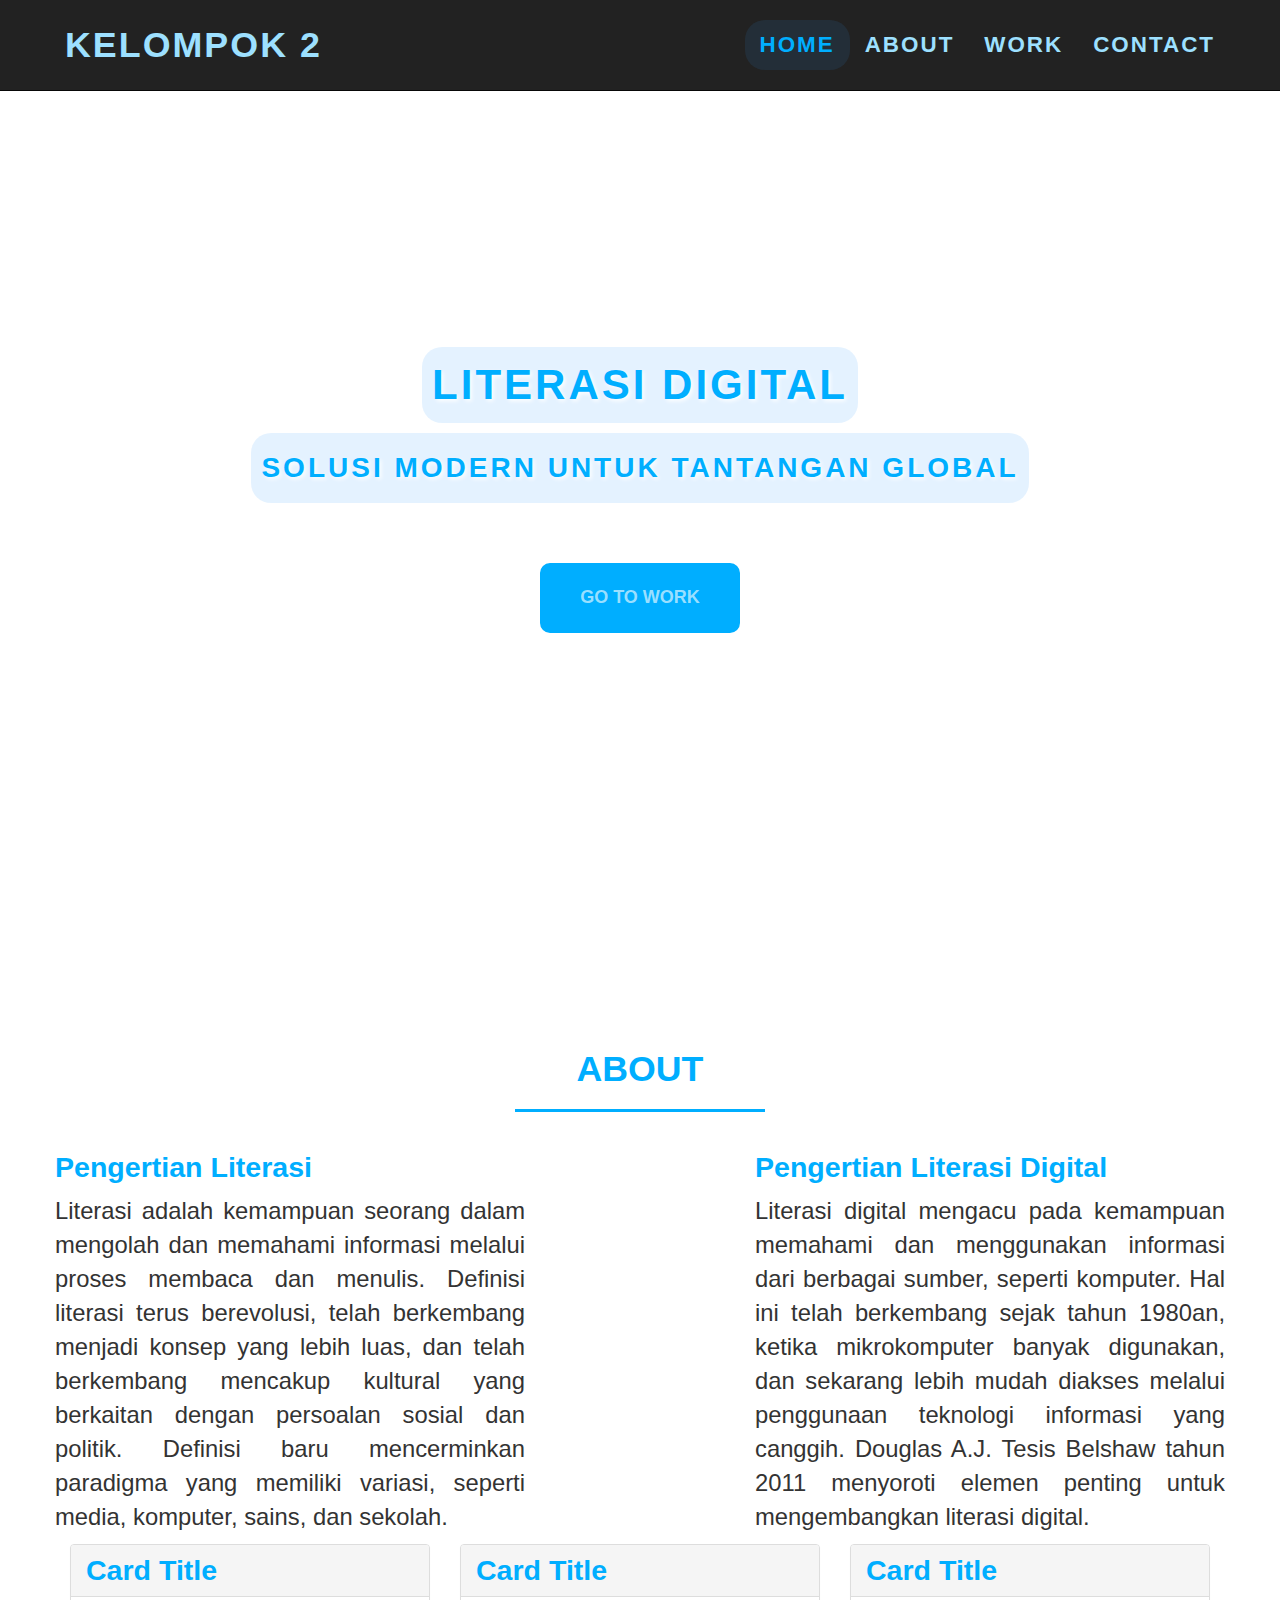
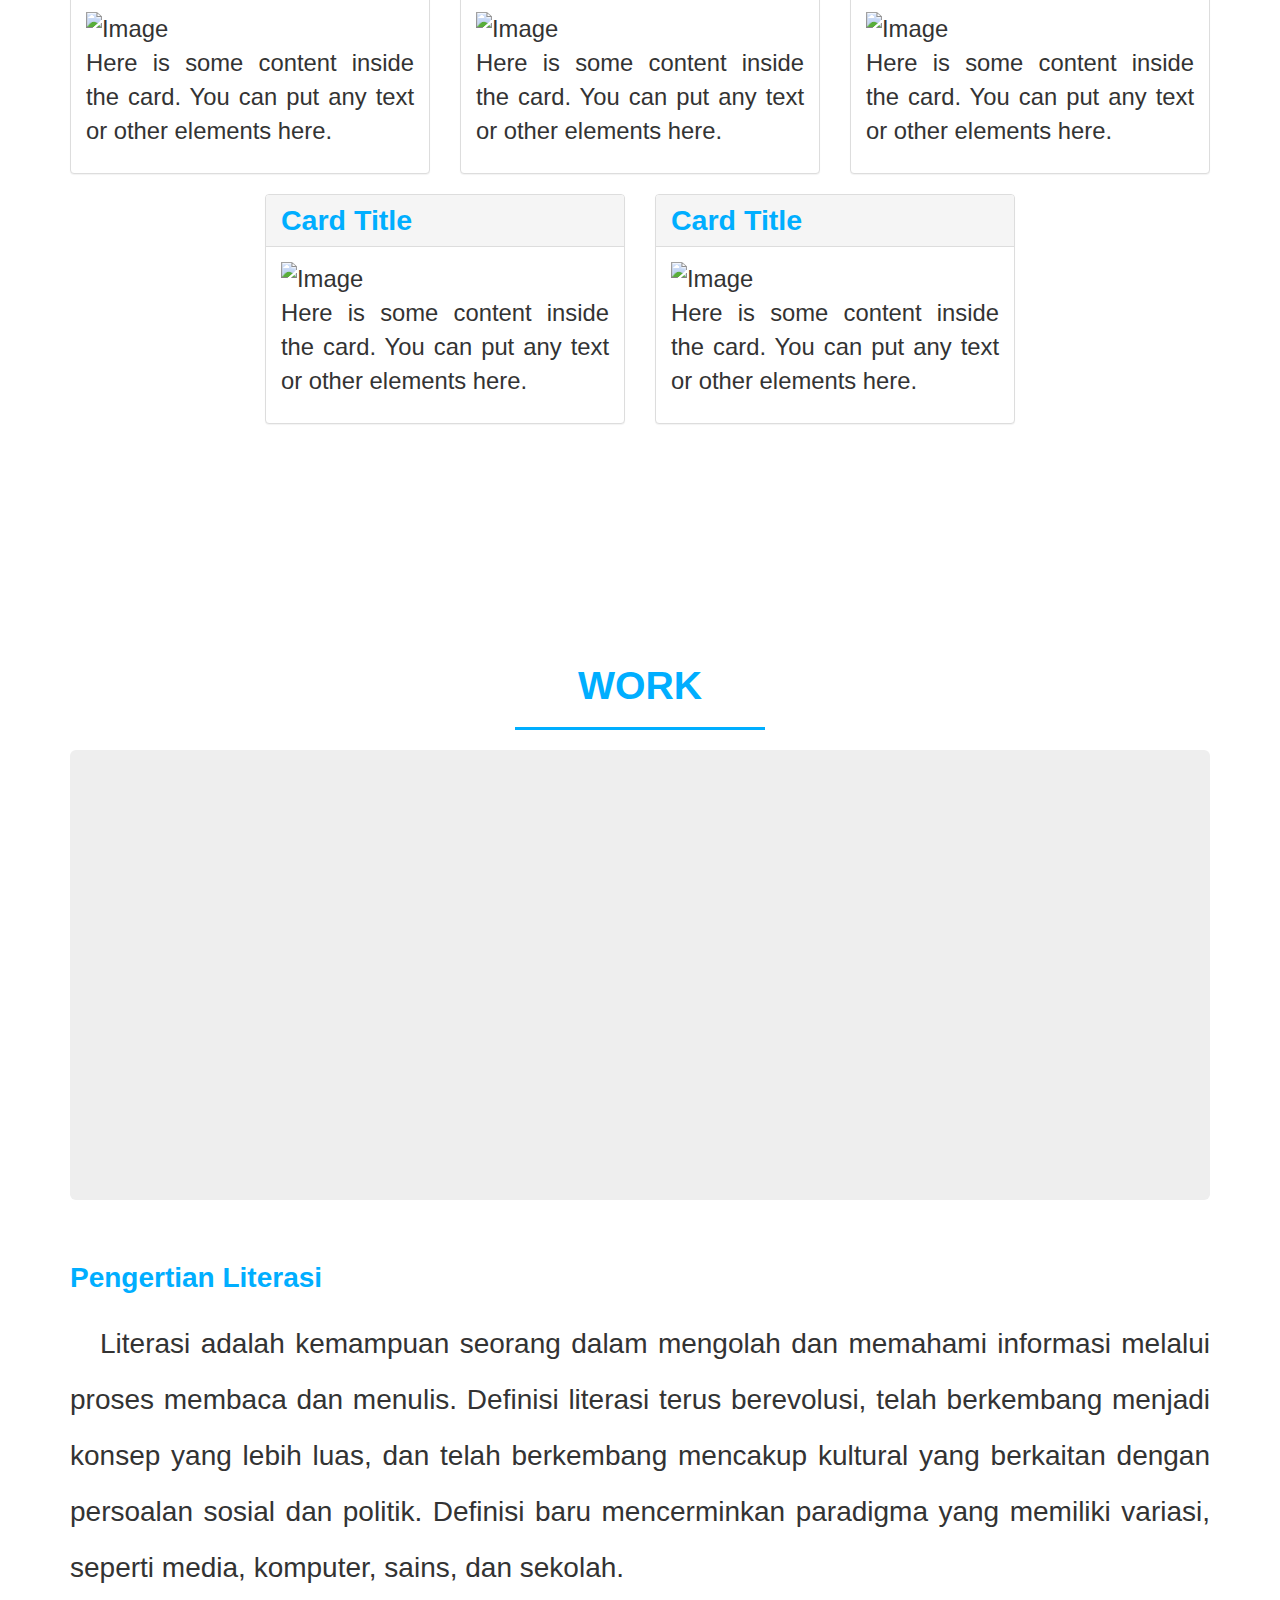
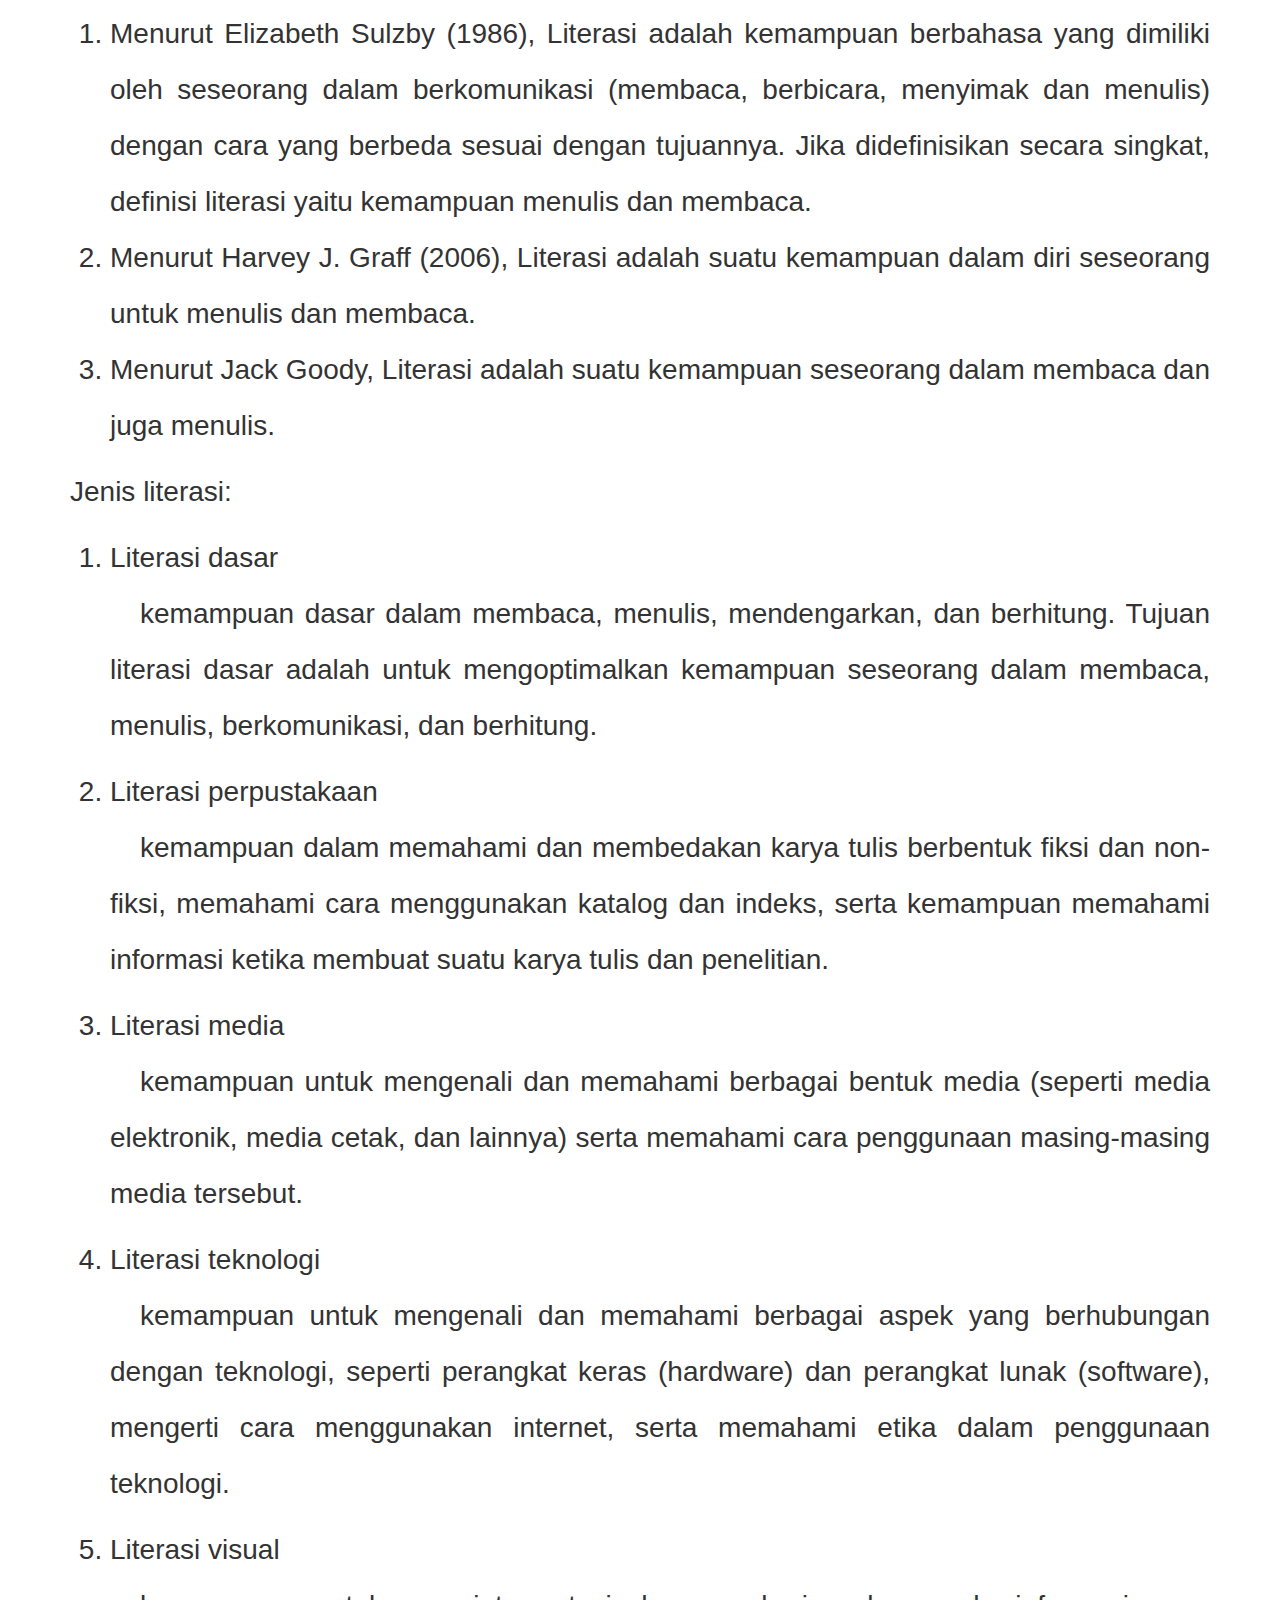
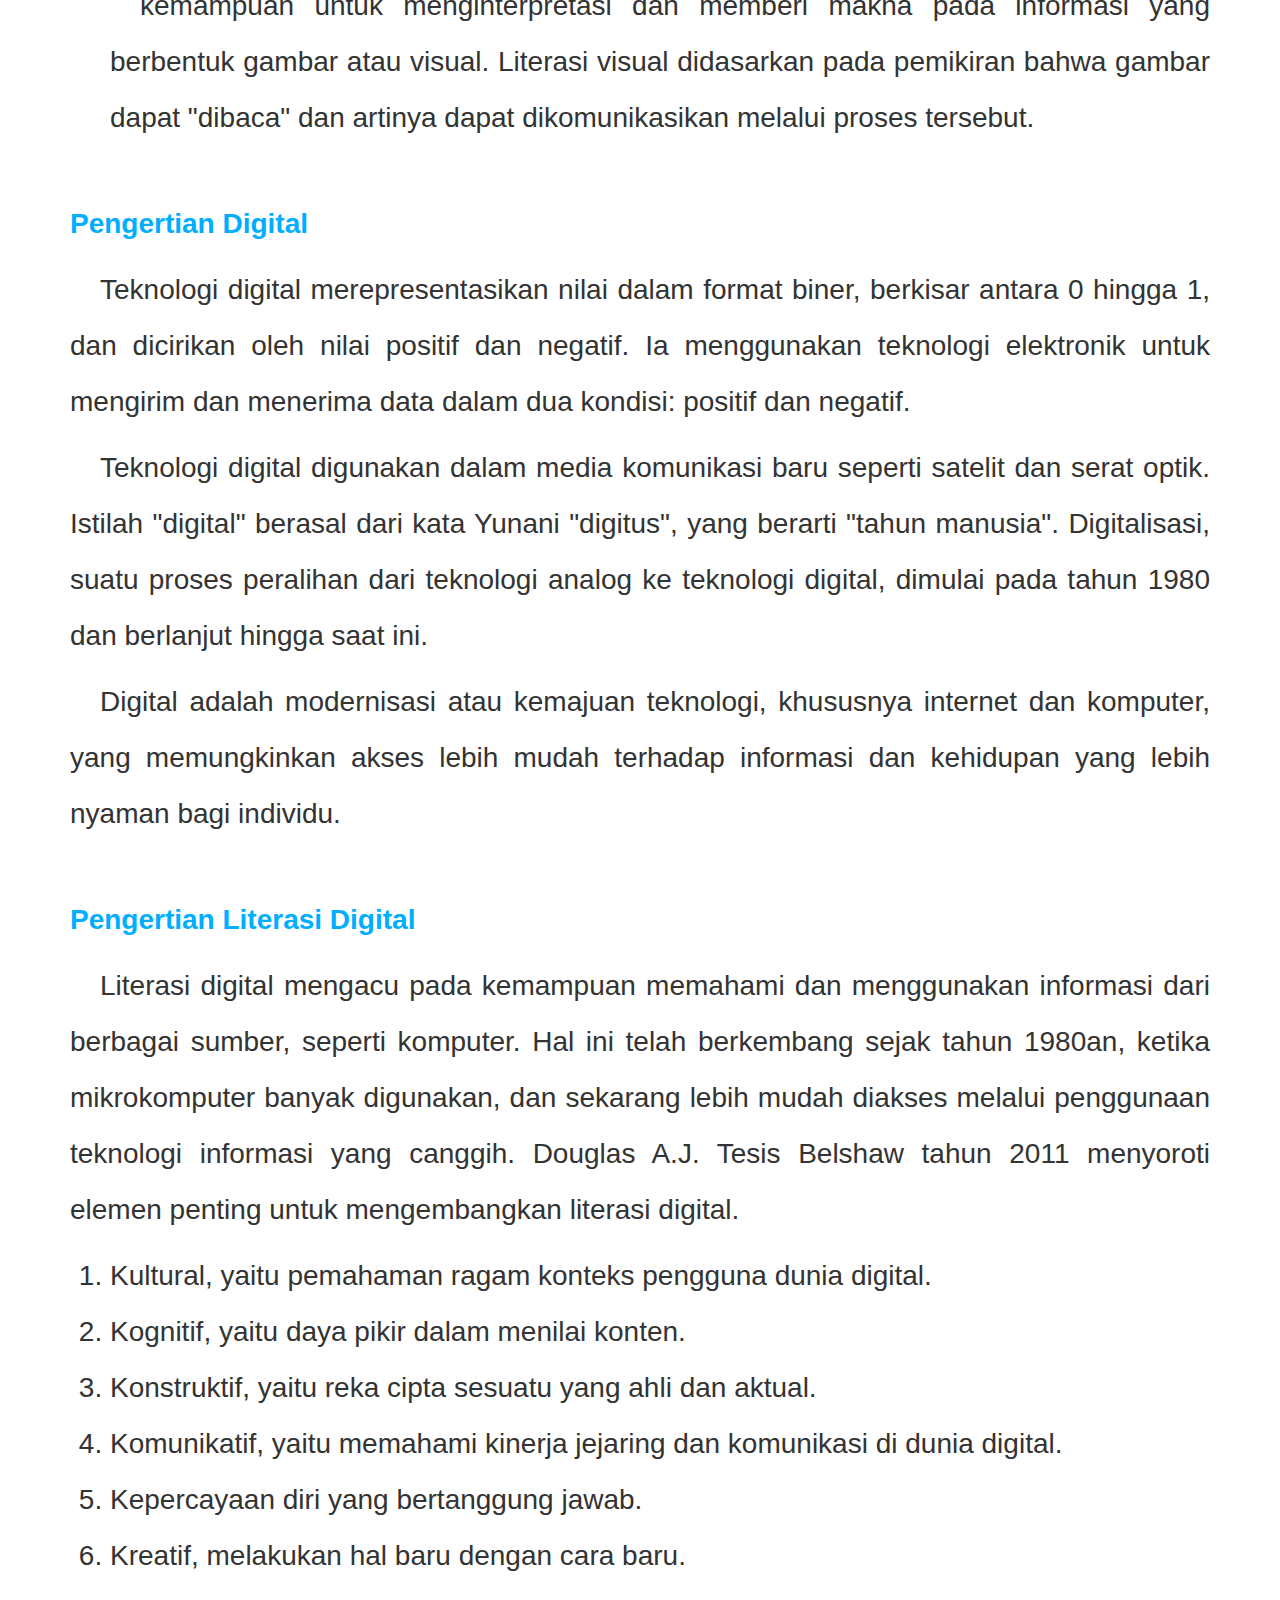
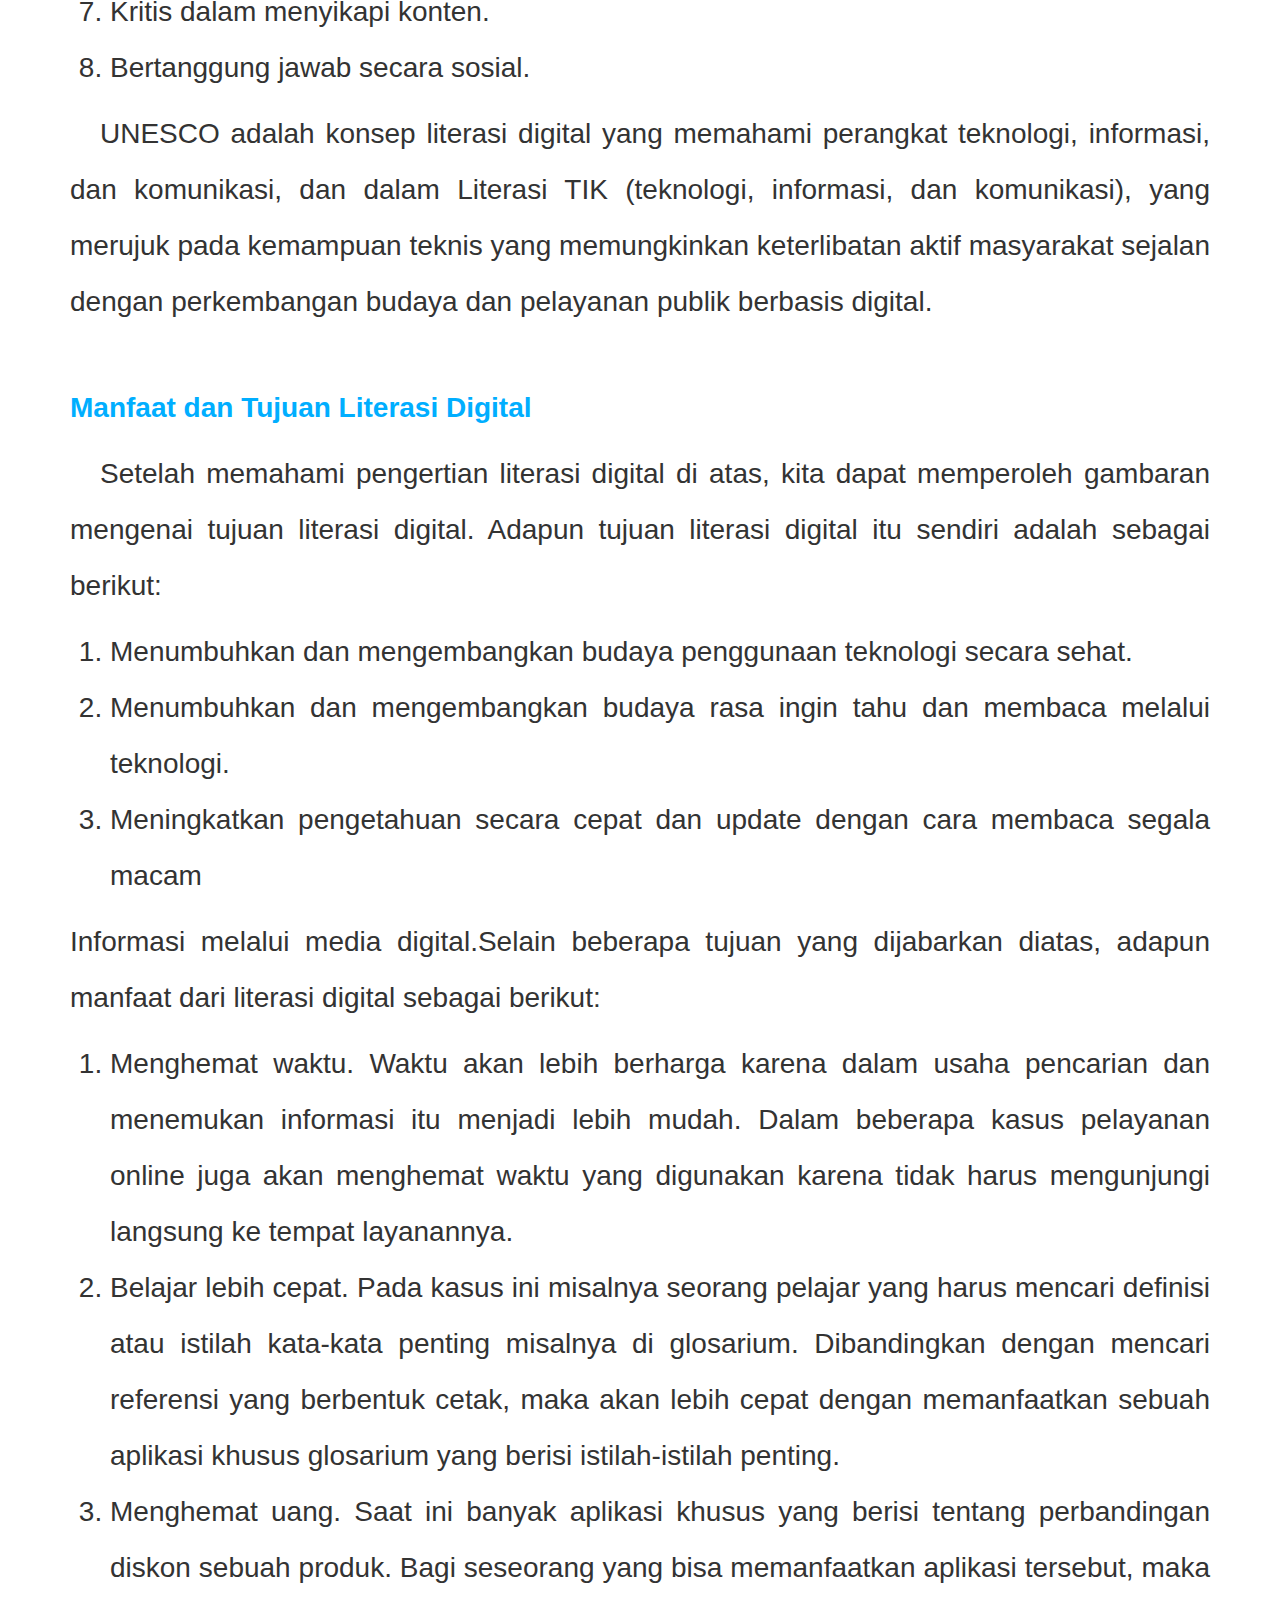
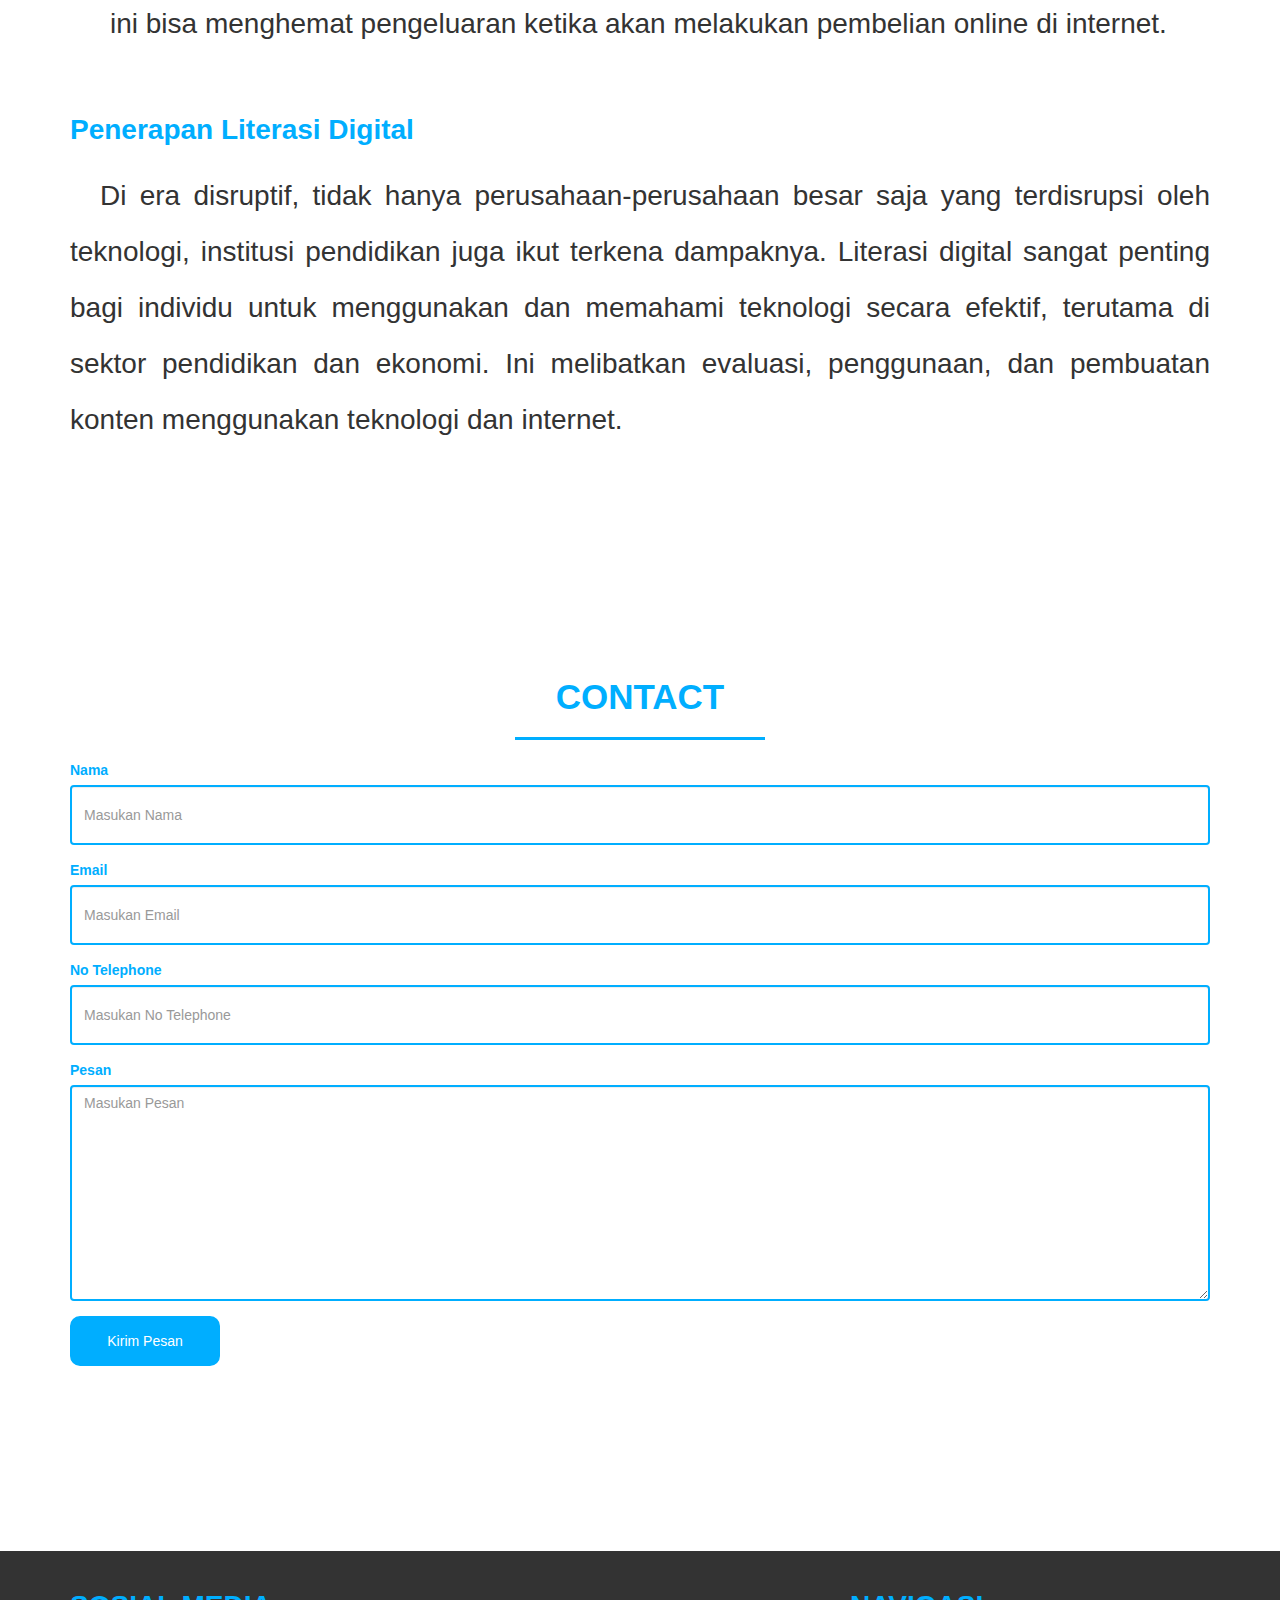
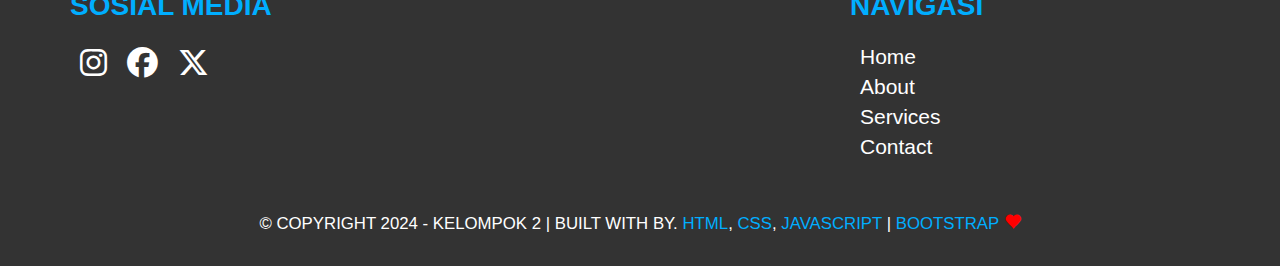
==== index.html @ 0d174b7c "modified:   css/style.css 	modified:   index.html 	modified:   js/script.js 	deleted:    pages/test." ====
<!DOCTYPE html>
<html lang="en" id="home">
  <head>
    <meta charset="utf-8">
    <meta http-equiv="X-UA-Compatible" content="IE=edge">
    <meta name="viewport" content="width=device-width, initial-scale=1">
    <title>Literasi Digital</title>

    <!-- Bootstrap -->
    <link href="css/bootstrap.min.css" rel="stylesheet">
    <link rel="stylesheet" href="https://cdnjs.cloudflare.com/ajax/libs/font-awesome/6.7.1/css/all.min.css">
    <link rel="stylesheet" href="css/style.css">

  </head>
  <body>

    <!-- Header and Navbar -->
    <header class="header">
      <nav class="navbar navbar-inverse navbar-fixed-top">
        <div class="container-fluid">
          <div class="navbar-header">
            <button type="button" class="navbar-toggle collapsed" data-toggle="collapse" data-target="#bs-example-navbar-collapse-1" aria-expanded="false">
              <span class="sr-only">Toggle navigation</span>
              <span class="icon-bar"></span>
              <span class="icon-bar"></span>
              <span class="icon-bar"></span>
            </button>
            <a href="#home" class="navbar-brand page-scroll logo">Kelompok 2</a>
          </div>

        <div class="collapse navbar-collapse" id="bs-example-navbar-collapse-1">
          <ul class="nav navbar-nav navbar-right">
            <li>
              <a href="#home" class="page-scroll active">Home</a>
            </li>
            <li>
              <a href="#about" class="page-scroll">About</a>
            </li>
            <li>
              <a href="#work" class="page-scroll">Work</a>
            </li>
            <li>
              <a href="#contact" class="page-scroll">Contact</a>
            </li>
          </ul>
        </div>


        </div>
      </nav>
    </header>
    <!-- End Header and Navbar -->


    <!-- Jumbotron -->
    <div class="jumbotron-main text-center">
      <h1>literasi digital</h1>
      <p>solusi modern untuk tantangan global</p>
      <button href="#work" class="page-scroll">Go To Work</button>
    </div>
    <!-- End Jumbotron -->


    <!-- About -->
    <section class="about" id="about">
      <div class="container">
        <div class="row">
          <div class="col-sm-12">
            <h2 class="text-center">About</h2>
            <hr>
          </div>

          <div class="row about-content ">
            <div class="col-sm-5 col-sm-offset-1 p-left">
              <h3>Pengertian Literasi Digital</h3>
              <p>
                  Literasi digital mengacu pada kemampuan memahami dan menggunakan informasi dari berbagai sumber, seperti komputer. Hal ini telah berkembang sejak tahun 1980an, ketika mikrokomputer banyak digunakan, dan sekarang lebih mudah diakses melalui penggunaan teknologi informasi yang canggih. Douglas A.J. Tesis Belshaw tahun 2011 menyoroti elemen penting untuk mengembangkan literasi digital.
              </p>
            </div>

            <div class="col-sm-5 p-right">
                <h3>Pengertian Literasi</h2>
                <p>
                    Literasi adalah kemampuan seorang dalam mengolah dan memahami informasi melalui proses membaca dan menulis. Definisi literasi terus berevolusi, telah berkembang menjadi konsep yang lebih luas, dan telah berkembang mencakup kultural yang berkaitan dengan persoalan sosial dan politik. Definisi baru mencerminkan paradigma yang memiliki variasi, seperti media, komputer, sains, dan sekolah.
                </p>
            </div>
            
          </div>
          <div class="col-12">
            <div class="container">
              <div class="row" style="display: flex; justify-content: center; flex-wrap: wrap;">
                <div class="col-md-4">
                  <div class="panel panel-default">
                    <div class="panel-heading">
                      <h3 class="panel-title">Card Title</h3>
                    </div>
                    <div class="panel-body">
                      <img src="https://via.placeholder.com/350x200" alt="Image" class="img-responsive">
                      <p>Here is some content inside the card. You can put any text or other elements here.</p>
                    </div>
                  </div>
                </div>
                <div class="col-md-4">
                  <div class="panel panel-default">
                    <div class="panel-heading">
                      <h3 class="panel-title">Card Title</h3>
                    </div>
                    <div class="panel-body">
                      <img src="https://via.placeholder.com/350x200" alt="Image" class="img-responsive">
                      <p>Here is some content inside the card. You can put any text or other elements here.</p>
                    </div>
                  </div>
                </div>
                <div class="col-md-4">
                  <div class="panel panel-default">
                    <div class="panel-heading">
                      <h3 class="panel-title">Card Title</h3>
                    </div>
                    <div class="panel-body">
                      <img src="https://via.placeholder.com/350x200" alt="Image" class="img-responsive">
                      <p>Here is some content inside the card. You can put any text or other elements here.</p>
                    </div>
                  </div>
                </div>
                <div class="col-md-4">
                  <div class="panel panel-default">
                    <div class="panel-heading">
                      <h3 class="panel-title">Card Title</h3>
                    </div>
                    <div class="panel-body">
                      <img src="https://via.placeholder.com/350x200" alt="Image" class="img-responsive">
                      <p>Here is some content inside the card. You can put any text or other elements here.</p>
                    </div>
                  </div>
                </div>
                <div class="col-md-4">
                  <div class="panel panel-default">
                    <div class="panel-heading">
                      <h3 class="panel-title">Card Title</h3>
                    </div>
                    <div class="panel-body">
                      <img src="https://via.placeholder.com/350x200" alt="Image" class="img-responsive">
                      <p>Here is some content inside the card. You can put any text or other elements here.</p>
                    </div>
                  </div>
                </div>
                <!-- You can add more cards here -->
              </div>
            </div>
          </div>
        </div>
      </div>
    </section>
    <!-- End About -->

    <!-- Work -->
    <section class="work" id="work">
      <div class="container">
          <div class="row">
              <div class="col-sm-12">
                <h2 class="text-center">Work</h2>
                <hr>
              </div>
          </div>
          <div class="content">
              <div class="jumbotron jumbotron-work"></div>

              <h1>Pengertian Literasi</h1>
              <p>
                  Literasi adalah kemampuan seorang dalam mengolah dan memahami informasi melalui proses membaca dan menulis. Definisi literasi terus berevolusi, telah berkembang menjadi konsep yang lebih luas, dan telah berkembang mencakup kultural yang berkaitan dengan persoalan sosial dan politik. Definisi baru mencerminkan paradigma yang memiliki variasi, seperti media, komputer, sains, dan sekolah.
              </p>
              <ol>
                  <li>
                      Menurut Elizabeth Sulzby (1986), Literasi adalah kemampuan berbahasa yang dimiliki oleh seseorang dalam berkomunikasi (membaca, berbicara, menyimak dan menulis) dengan cara yang berbeda sesuai dengan tujuannya. Jika didefinisikan secara singkat, definisi literasi yaitu kemampuan menulis dan membaca.
                  </li>
                  <li>
                      Menurut Harvey J. Graff (2006), Literasi adalah suatu kemampuan dalam diri seseorang untuk menulis dan membaca.
                  </li>
                  <li>
                      Menurut Jack Goody, Literasi adalah suatu kemampuan seseorang dalam membaca dan juga menulis.
                  </li>
              </ol>

              <h4>Jenis literasi:</h4>
              <ol>
                  <li>Literasi dasar</li>
                  <p>kemampuan dasar dalam membaca, menulis, mendengarkan, dan berhitung. Tujuan literasi dasar adalah untuk mengoptimalkan kemampuan seseorang dalam membaca, menulis, berkomunikasi, dan berhitung.
                  </p>
                  <li>Literasi perpustakaan</li>
                  <p> 
                      kemampuan dalam memahami dan membedakan karya tulis berbentuk fiksi dan non-fiksi, memahami cara menggunakan katalog dan indeks, serta kemampuan memahami informasi ketika membuat suatu karya tulis dan penelitian.
                  </p>
                  <li>Literasi media</li>
                  <p>
                      kemampuan untuk mengenali dan memahami berbagai bentuk media (seperti media elektronik, media cetak, dan lainnya) serta memahami cara penggunaan masing-masing media tersebut.</p>
                  <li>Literasi teknologi</li>
                  <p>
                      kemampuan untuk mengenali dan memahami berbagai aspek yang berhubungan dengan teknologi, seperti perangkat keras (hardware) dan perangkat lunak (software), mengerti cara menggunakan internet, serta memahami etika dalam penggunaan teknologi.
                  </p>
                  <li>Literasi visual</li>
                  <p>
                      kemampuan untuk menginterpretasi dan memberi makna pada informasi yang berbentuk gambar atau visual. Literasi visual didasarkan pada pemikiran bahwa gambar dapat &quot;dibaca&quot; dan artinya dapat dikomunikasikan melalui proses tersebut.
                  </p>
              </ol>

              <h1>Pengertian Digital</h1>
              <p>
                  Teknologi digital merepresentasikan nilai dalam format biner, berkisar antara 0 hingga 1, dan dicirikan oleh nilai positif dan negatif. Ia menggunakan teknologi elektronik untuk mengirim dan menerima data dalam dua kondisi: positif dan negatif.
              </p>
              <p>
                  Teknologi digital digunakan dalam media komunikasi baru seperti satelit dan serat optik. Istilah &quot;digital&quot; berasal dari kata Yunani &quot;digitus&quot;, yang berarti &quot;tahun manusia&quot;. Digitalisasi, suatu proses peralihan dari teknologi analog ke teknologi digital, dimulai pada tahun 1980 dan berlanjut hingga saat ini.
              </p>
              <p>
                  Digital adalah modernisasi atau kemajuan teknologi, khususnya internet dan komputer, yang memungkinkan akses lebih mudah terhadap informasi dan kehidupan yang lebih nyaman bagi individu.
              </p>

              <h1>Pengertian Literasi Digital</h1>
              <p>
                  Literasi digital mengacu pada kemampuan memahami dan menggunakan informasi dari berbagai sumber, seperti komputer. Hal ini telah berkembang sejak tahun 1980an, ketika mikrokomputer banyak digunakan, dan sekarang lebih mudah diakses melalui penggunaan teknologi informasi yang canggih. Douglas A.J. Tesis Belshaw tahun 2011 menyoroti elemen penting untuk mengembangkan literasi digital.
              </p>
              <ol>
                  <li>Kultural, yaitu pemahaman ragam konteks pengguna dunia digital.</li>
                  <li>Kognitif, yaitu daya pikir dalam menilai konten.</li>
                  <li>Konstruktif, yaitu reka cipta sesuatu yang ahli dan aktual.</li>
                  <li>Komunikatif, yaitu memahami kinerja jejaring dan komunikasi di dunia digital.</li>
                  <li>Kepercayaan diri yang bertanggung jawab.</li>
                  <li>Kreatif, melakukan hal baru dengan cara baru.</li>
                  <li>Kritis dalam menyikapi konten.</li>
                  <li>Bertanggung jawab secara sosial.</li>
              </ol>
              <p>
                  UNESCO adalah konsep literasi digital yang memahami perangkat teknologi, informasi, dan komunikasi, dan dalam Literasi TIK (teknologi, informasi, dan komunikasi), yang merujuk pada kemampuan teknis yang memungkinkan keterlibatan aktif masyarakat sejalan dengan perkembangan budaya dan pelayanan publik berbasis digital.
              </p>

              <h1>Manfaat dan Tujuan Literasi Digital</h1>
              <p>
                  Setelah memahami pengertian literasi digital di atas, kita dapat memperoleh gambaran mengenai tujuan literasi digital. Adapun tujuan literasi digital itu sendiri adalah sebagai berikut:
              </p>
              <ol>
                  <li>Menumbuhkan dan mengembangkan budaya penggunaan teknologi secara sehat.</li>
                  <li>Menumbuhkan dan mengembangkan budaya rasa ingin tahu dan membaca melalui teknologi.</li>
                  <li>Meningkatkan pengetahuan secara cepat dan update dengan cara membaca segala macam</li>
              </ol>
              <h4>Informasi melalui media digital.Selain beberapa tujuan yang dijabarkan diatas, adapun manfaat dari literasi digital sebagai berikut:</h4>
                  <ol>
                      <li>Menghemat waktu. Waktu akan lebih berharga karena dalam usaha pencarian dan menemukan informasi itu menjadi lebih mudah. Dalam beberapa kasus pelayanan online juga akan menghemat waktu yang digunakan karena tidak harus mengunjungi langsung ke tempat layanannya.</li>  
                      <li>Belajar lebih cepat. Pada kasus ini misalnya seorang pelajar yang harus mencari definisi atau istilah kata-kata penting misalnya di glosarium. Dibandingkan dengan mencari referensi yang berbentuk cetak, maka akan lebih cepat dengan memanfaatkan sebuah  aplikasi khusus glosarium yang berisi istilah-istilah penting.</li>
                      <li> 
                          Menghemat uang. Saat ini banyak aplikasi khusus yang berisi tentang perbandingan diskon sebuah produk. Bagi seseorang yang bisa memanfaatkan aplikasi tersebut, maka ini bisa menghemat pengeluaran ketika akan melakukan pembelian online di internet.
                      </li>
                  </ol>

              <h1>Penerapan Literasi Digital</h1>
              <p>
                  Di era disruptif, tidak hanya perusahaan-perusahaan besar saja yang terdisrupsi oleh teknologi, institusi pendidikan juga ikut terkena dampaknya. Literasi digital sangat penting bagi individu untuk menggunakan dan memahami teknologi secara efektif, terutama di sektor pendidikan dan ekonomi. Ini melibatkan evaluasi, penggunaan, dan pembuatan konten menggunakan teknologi dan internet.
              </p>
          </div>
      </div>
  </section>

    <!-- Contact -->
    <section class="contact" id="contact">
      <div class="container">
        <div class="row">
          <div class="col-sm-12 text-center">
            <h2>Contact</h2>
            <hr>
          </div>
        </div>

        <div class="row">
          <div class="col-sm-12 ">
            <form>
              <div class="form-group">
                <label for="nama">Nama</label>
                <input type="text" id="nama" class="form-control" placeholder="Masukan Nama">
              </div>
              <div class="form-group">
                <label for="email">Email</label>
                <input type="email" id="email" class="form-control" placeholder="Masukan Email">
              </div>
              <div class="form-group">
                <label for="telp">No Telephone</label>
                <input type="tel" id="telp" class="form-control" placeholder="Masukan No Telephone">
              </div>
              <div class="form-group">
                <label for="pesan">Pesan</label>
                <textarea class="form-control" rows="10" placeholder="Masukan Pesan"></textarea>
              </div>
              <button type="submit" class="button">Kirim Pesan</button>

            </form>
          </div>
        </div>

      </div>
    </section>
    <!-- End Contact -->


    <!-- Footer -->
    <footer>
      <div class="container">
        <div class="row wrapper">
          <!-- Kolom Sosial Media di Kiri -->
            <div class="col-xs-12 col-sm-8 social-media">
              <h4>Sosial Media</h4>
              <ul class="list-unstyled social-media-wrap">
                <li><a href="https://www.instagram.com" target="_blank" class="social-icon"><i class="fa-brands fa-instagram"></i></a></li>
                <li><a href="https://www.facebook.com" target="_blank" class="social-icon"><i class="fa-brands fa-facebook"></i></a></li>
                <li><a href="https://twitter.com" target="_blank" class="social-icon"><i class="fa-brands fa-x-twitter"></i></a></li>
              </ul>
            </div>
      
            <!-- Kolom Navigasi di Kanan -->
            <div class="col-xs-12 col-sm-4 navigasi-footer">
              <h4>Navigasi</h4>
              <ul class="list-unstyled">
                <li><a href="#home">Home</a></li>
                <li><a href="#about">About</a></li>
                <li><a href="#services">Services</a></li>
                <li><a href="#contact">Contact</a></li>
              </ul>
            </div>
          </div>
    
        <div class="row">
          <div class="col-xs-12 text-center">
            <p>© copyright 2024 - Kelompok 2 | Built with By. <a href="https://www.w3schools.com/html/">Html</a>, <a href="https://www.w3schools.com/css/">Css</a>, <a href="https://www.w3schools.com/js/">JavaScript</a> | <a href="https://getbootstrap.com/">Bootstrap</a> <i class="glyphicon glyphicon-heart"></i></p>
          </div>
        </div>
      </div>
    </footer>
    <!-- End Footer -->

    <!-- jQuery (necessary for Bootstrap's JavaScript plugins) -->
    <script src="js/jquery-3.5.1.min.js"></script>
    <script src="js/jquery.easing.1.3.js"></script>
    <!-- Include all compiled plugins (below), or include individual files as needed -->
    <script src="js/bootstrap.min.js"></script>
    <script src="js/script.js"></script>
  </body>
</html>
---- css/style.css ----
html {
    position: relative;
}
body {
    margin-bottom: 100px;
    margin-top: 30px;
    overflow-x: hidden;
}

/* Header And Navbar */
.navbar {
    padding: 20px 50px;
    font-size: 1.6em;
}

.header .navbar .logo {
    font-size: 1.6em;
    color: rgb(157, 224, 255) ;
    text-transform: uppercase;
    letter-spacing: 2px;
    font-weight: 700;
}

.header .navbar-inverse .navbar-nav > li > a {
    color: rgb(157, 224, 255) ;
    text-transform: uppercase;
    font-weight: 700;
    letter-spacing: 2px;
}

.navbar .logo:hover,
.navbar-inverse .navbar-nav > li > a.active,
.navbar .logo:hover.active {
    color: rgb(0, 174, 255); 
    background: rgba(52, 160, 255, 0.1);
    border-radius: 20px;
}

.nav li a:hover {
    background: rgba(52, 160, 255, 0.1) !important;
    color: rgb(0, 174, 255); 
    border-radius: 20px;
}

/* End Header and Navbar */


/* Jumbotron */
.jumbotron-main {
    height: 100vh;
    background-image: url(../img/digitaltech.jpg);
    background-attachment: fixed;
    background-size: cover;
    display: flex;
    justify-content: center;
    align-items: center;
    text-align: center;
    flex-direction: column;
    overflow: hidden;
}

.jumbotron-main h1,
.jumbotron-main p {
    color: rgb(0, 174, 255); 
    background-color: rgba(213, 235, 255, 0.63);
    border-radius: 20px;
    letter-spacing: 3px;
    padding: 15px 10px;
    text-shadow: 2px 2px 4px white;

}

.jumbotron-main h1 {
    font-size: 5em;
    text-transform: uppercase;
    font-weight: 700;
}

.jumbotron-main p {
    font-size: 3em;
    color: rgb(0, 174, 255); 
    text-transform: uppercase;
}

.jumbotron-main button {
    margin-top: 50px;
    height: 70px;
    width: 200px;
    border: 4px solid rgba(117, 223, 255, 0.575);
    background: rgba(50, 159, 255, 0.767);
    text-transform: uppercase;
    font-weight: bolder;
    color: rgba(177, 230, 255, 0.884); 
    border-radius: 10px;
    font-size: large;
}

.jumbotron-main button:hover {
    background-color: rgb(8, 197, 255);
    transform: scale(1.2);
    transition: .2s linear;
    color: rgb(255, 255, 255); 

}

/* End Jumbotron */



/* About */
.about {
    margin-top: 100px;
    font-size: 2em;
    text-align: justify;
}

.about h2 {
    font-size: 1.5em;
}

.about h3 {
    color: rgb(0, 174, 255);
    font-weight: 700;
    font-size: 1.2em;
}
/* End About */



/* Work */
.jumbotron-work {
    height: 50vh;
    background-image: url('../img/jumbotron.jpg');
    background-attachment: fixed;
    background-position: center;
    background-size: cover;
    display: flex;
    justify-content: center;
    align-items: center;
    text-align: center;
    flex-direction: column;
    color: white;
    overflow: hidden;
}

.work .content > * {
    text-align: justify;
    line-height: 2;
}

.work h2 {
    font-size: 2.8em;
}

.work .content h1 {
    font-weight: bold;
    font-weight: 700;
    color: rgb(0, 174, 255);
    margin-top: 50px;
    
}

.work .content p {
    text-indent: 30px;
    font-size: 1.5em;
}

.work .content li {
    font-size: 1.5em;
}
/* End Work  */



/* Contact */
.contact {
    margin-bottom: 500px;

}

.contact h2 {
    font-size: 2.5em;
}

.contact label {
    color: rgb(0, 174, 255);
}

.contact .form-group input {
    width: 100%;
    height: 60px;
    border:  2px solid rgb(0, 174, 255);
}

.contact .form-group textarea {
    border:  2px solid rgb(0, 174, 255);
}

.contact .button {
    height: 50px;
    width: 150px;
    border:  2px solid rgb(0, 174, 255);
    background-color: rgb(0, 174, 255);
    color: white;
    border-radius: 10px;
}

.contact .button:hover {
    background-color: rgb(0, 151, 221);
}
/* End Contact */


.about,
.work,
.contact {
    margin-top: 200px;
}

.about h2,
.work h2,
.contact h2 {
    color: rgb(0, 174, 255); 
    font-weight: bold;
    text-transform: uppercase;
}

hr {
    width: 250px;
    border-top: 3px solid rgb(0, 174, 255);
}


/* Footer */
footer {
    position: absolute;
    bottom: 0;
    background-color: #333;
    width: 100%;
    padding-top: 30px;
}

footer .wrapper {
    display: flex;
    margin-bottom: 40px;
}

footer .social-media-wrap {
    display: flex;
}

footer .social-media-wrap a {
    font-size: 2.2em;
}

footer .wrapper h4 {
    color: white;
    cursor: pointer;
    margin-bottom: 20px;
}

footer .social-media h4 ,
footer .navigasi-footer h4 {
    color: rgb(0, 174, 255);
    font-weight: bold;
    text-transform: uppercase;
    font-size: 2em;
}

footer .navigasi-footer ul {
    display: flex;
}

footer .navigasi-footer a {
    font-size: 1.5em;
}

footer .navigasi-footer a:hover {
    color: rgb(255, 255, 255);
    background-color: #2c92ff25;
    border-radius: 15px;
}

.social-icon {
    color: #ffffff;
    font-size: 18px;
    padding: 10px;
    text-decoration: none;
  }
  
  .social-icon:hover {
        color: rgb(0, 174, 255);

  }
  
  footer .list-unstyled a {
    color: #ffffff; 
    padding: 10px;
    text-decoration: none;
  }
  
  footer .list-unstyled a:hover {
    color: rgb(0, 174, 255);

  }
  

footer p {
    color: white;
    font-size: 1.2em;
    margin-bottom: 30px;
    text-transform: uppercase;
}
footer p i {
    color: red;
}

footer p a {
    color: rgb(0, 174, 255);
    text-decoration: none;
}

footer p a:hover {
    color: rgb(0, 139, 204);
    text-decoration: none;
}

/* End Footer */














/* Perangkat mobile (smartphone) dengan lebar layar maksimal 768px */
@media screen and (max-width: 768px){

    .about,
    .work,
    .contact {
        width: 80%;
        margin: 0 auto;
        text-align: justify;
        margin-top: 100px;
    }

    /* Header And Navbar */
    .navbar {
        padding: 20px 50px;
        font-size: 1em;
    }

    .navbar-inverse .navbar-toggle .icon-bar {
        background-color: rgb(157, 224, 255) ;
    }

    .navbar-inverse .navbar-toggle:focus, .navbar-inverse .navbar-toggle:hover {
        background-color: rgba(166, 227, 255, 0.233) ;
    }

    .header .navbar .logo {
        font-size: 1.6em;
    }

    .header .navbar .logo:hover {
        text-shadow: 1px 1px 2px white;
    }

    .header .navbar-inverse .navbar-nav > li > a {
        margin-bottom: 5px;
    }
    .nav li a:hover {
        background: rgba(52, 160, 255, 0.1) !important;
        color: rgb(0, 174, 255); 
        border-radius: 20px;
    }

    /* End Header and Navbar */


    .jumbotron-main {
        height: 100vh;
        background-position: -300px;

    }

    /* Jumbotron */
    .jumbotron-main {
        height: 100vh;
        background-position: -300px;

    }

    .jumbotron-main h1,
    .jumbotron-main p {
        color: rgb(0, 174, 255); 
        background-color: rgba(213, 235, 255, 0.63);
        border-radius: 20px;
        letter-spacing: 3px;
        text-shadow: 2px 2px 4px white;
    }

    .jumbotron-main h1 {
        font-size: 3em;
    }

    .jumbotron-main p {
        opacity: 0;
    }

    .jumbotron-main button {
        color: aliceblue;
        text-shadow: none;
        border: 4px solid rgb(108, 209, 255);
        background-color: rgb(108, 209, 255);
    }

    .jumbotron-main button:hover {
        background-color: rgb(28, 177, 247);
        transform: scale(1.2);
        transition: .4s linear;
        color: aliceblue;
        border: 4px solid rgb(108, 209, 255);
    }
    /* End Jumbotron */


    /* About */
    .about {
        margin-top: 100px;
        font-size: large;
        text-align: justify;
    }

    .about .about-content {
        margin-top: 50px;

    }
    

    .about .p-left {
        margin-bottom: 40px;
    }
    /* End About */


    /* Work */
    .work {
        width: 100%;
    }
    
    .jumbotron-work {
        height: 40vh;
        background-position: -300px -200px;
        margin-top: 30px;
    }

    .work .content > * {
        line-height: 2;
    }

    .work .content h1 {
        font-size: 2em;
        font-weight: 700;
        color: rgb(0, 174, 255); 
        margin-top: 50px;
    }

    .work .content p {
        text-indent: 30px;
        font-size: 1.3em;
    }

    .work .content li {
        font-size: large;
    }
    /* End Work  */
    
    /* Contact */
    .contact {
        margin-bottom: 600px;
    }
    /* End Contact */

    /* Footer */
    footer {
        position: absolute;
        bottom: 0;
        background-color: #333;
        width: 100%;
        padding-top: 30px;
    }

    footer .wrapper {
        display: flex;
        flex-direction: column  ;
        margin-bottom: 40px;
    }

    footer .social-media-wrap {
        display: flex;
    }

    footer .social-media-wrap a {
        font-size: 2.2em;
    }

    footer .wrapper h4 {
        color: white;
        cursor: pointer;
    }

    footer .social-media,
    footer .navigasi-footer {
        margin-bottom: 40px;
        display: flex;
        flex-direction: column;
        justify-content: center;
        align-items: center;
    }

    footer .social-media h4 ,
    footer .navigasi-footer h4 {
        color: rgb(0, 174, 255);
        font-weight: bold;
        text-transform: uppercase;
        font-size: 2em;
    }

    footer .navigasi-footer ul {
        display: flex;
    }

    footer .navigasi-footer a {
        font-size: 1.5em;
    }

    .social-icon {
        color: #ffffff;
        font-size: 18px;
        padding: 10px;
        text-decoration: none;
    }
    
    .social-icon:hover {
        color: #007bff; 
    }
    
    footer .list-unstyled a {
        color: #ffffff; 
        padding: 10px;
        text-decoration: none;
    }
    
    footer .list-unstyled a:hover {
        color: #007bff; 
    }
    

    footer p {
        color: white;
        font-size: 1.2em;
        margin-bottom: 30px;
        text-transform: uppercase;
    }
    footer p i {
        color: red;
    }
    /* End Footer */
}

/* Tablet (termasuk iPad) dengan lebar layar antara 768px dan 1440px */
@media screen and (min-width: 769px) and (max-width: 1440px) {
    /* Jumbotron */
    .jumbotron-main {
        height: 100vh;
        background-image: url(../img/digitaltech.jpg);
        background-attachment: fixed;
        background-size: cover;
        display: flex;
        justify-content: center;
        align-items: center;
        text-align: center;
        flex-direction: column;
        overflow: hidden;
    }

    .jumbotron-main h1,
    .jumbotron-main p {
        color: rgb(0, 174, 255); 
        background-color: rgba(213, 235, 255, 0.63);
        border-radius: 20px;
        letter-spacing: 3px;
        padding: 15px 10px;
        text-shadow: 2px 2px 4px white;

    }

    .jumbotron-main h1 {
        font-size: 3em;
        text-transform: uppercase;
        font-weight: 700;
    }

    .jumbotron-main p {
        font-size: 2em;
        color: rgb(0, 174, 255); 
        text-transform: uppercase;
        font-weight: bold;
    }

    .jumbotron-main button {
        margin-top: 50px;
        height: 70px;
        width: 200px;
        border: 4px solid rgb(0, 174, 255);
        background: rgb(0, 174, 255);
        text-transform: uppercase;
        font-weight: bolder;
        color: rgba(177, 230, 255, 0.884); 
        border-radius: 10px;
        font-size: large;
    }

    .jumbotron-main button:hover {
        background-color: rgb(8, 197, 255);
        transform: scale(1.2);
        transition: .2s linear;
        color: rgb(255, 255, 255); 
        border: 4px solid rgb(0, 174, 255);

    }

    /* End Jumbotron */

    /* About */
    .about {
        margin-top: 100px;
        font-size: 1.7em;
        text-align: justify;
    }
    /* End About */


    /* Work */
    .work .content p {
        font-size: 2em;
    }

    .work .content li  {
        font-size: 2em;
    }

    .work .content h4 {
        font-size: 2em;
    }

    .work .content h1 {
        font-size: 2em;
        font-weight: 700;
        color: rgb(0, 174, 255); 
        margin-top: 50px;
    }
    /* End Work */



    /* Footer */
    footer .navigasi-footer ul {
        display: flex;
        flex-direction: column;
    }
    /* End Footer */
    
}
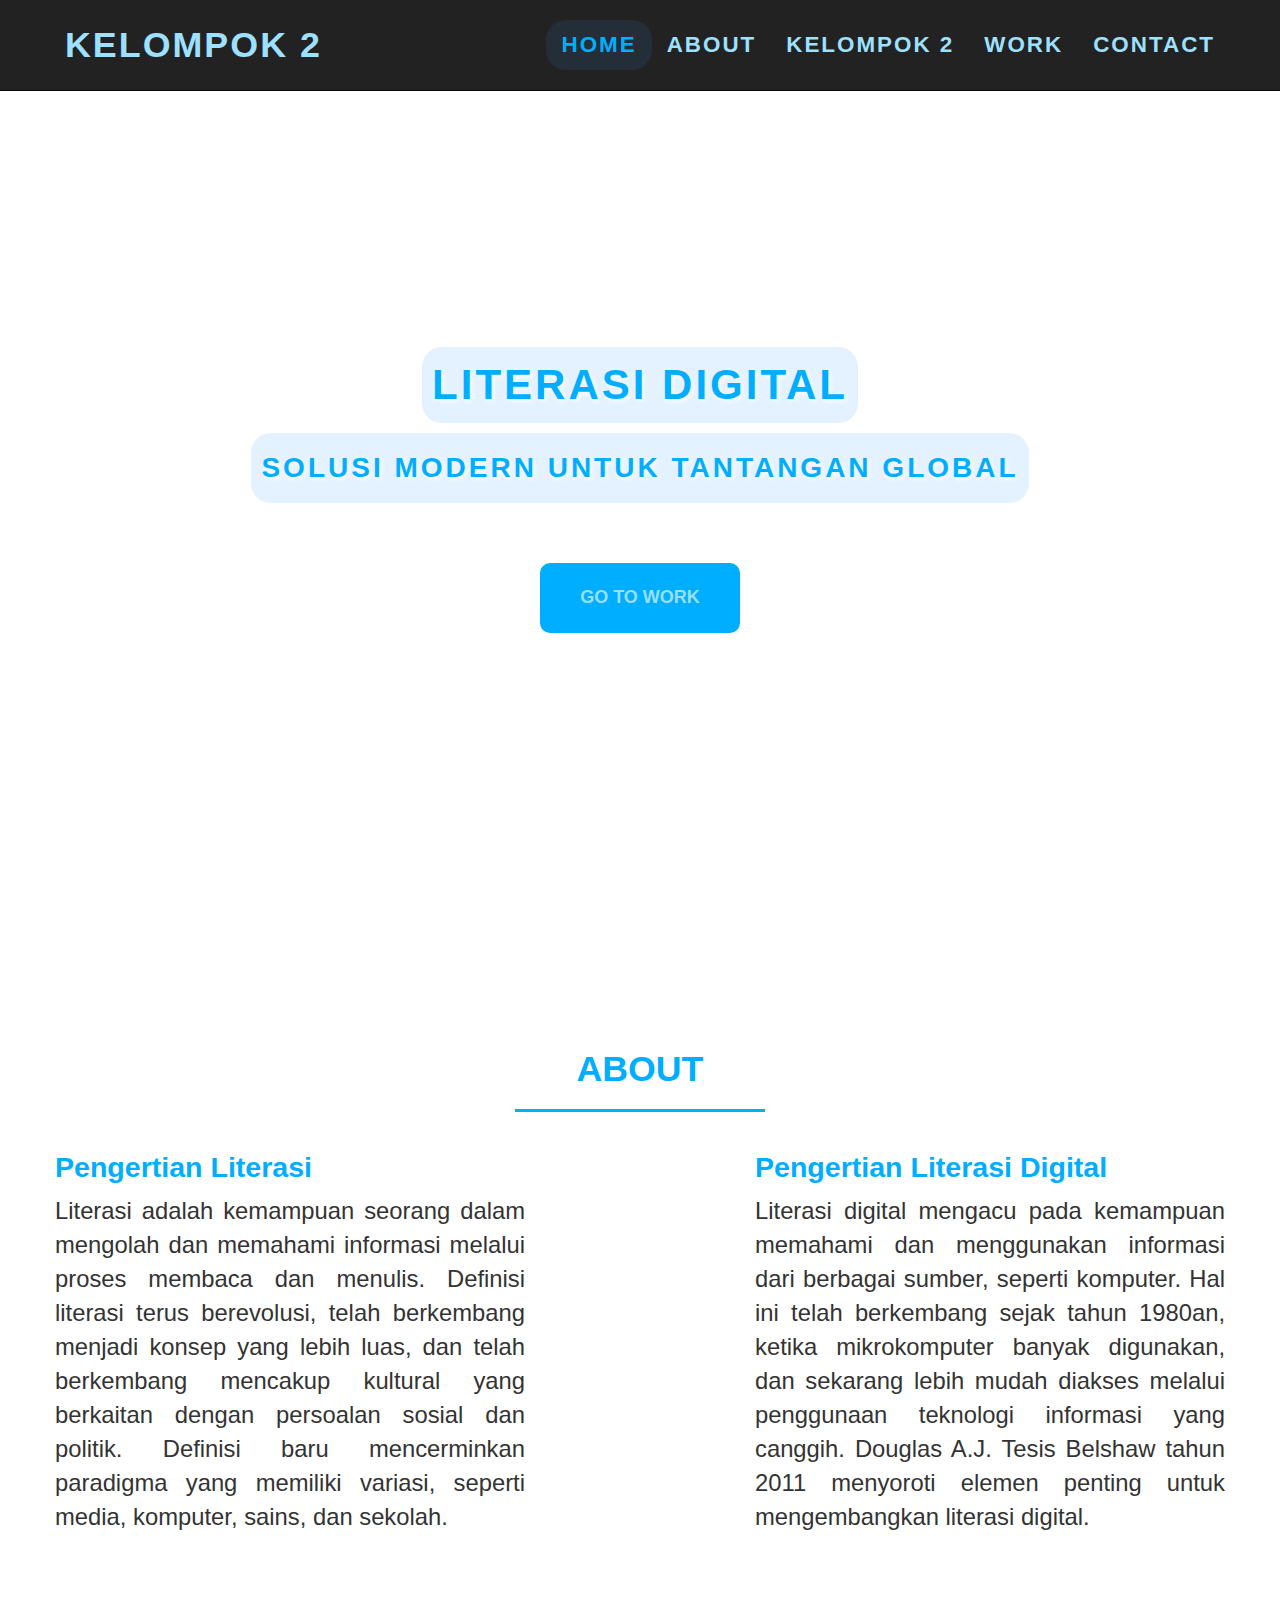
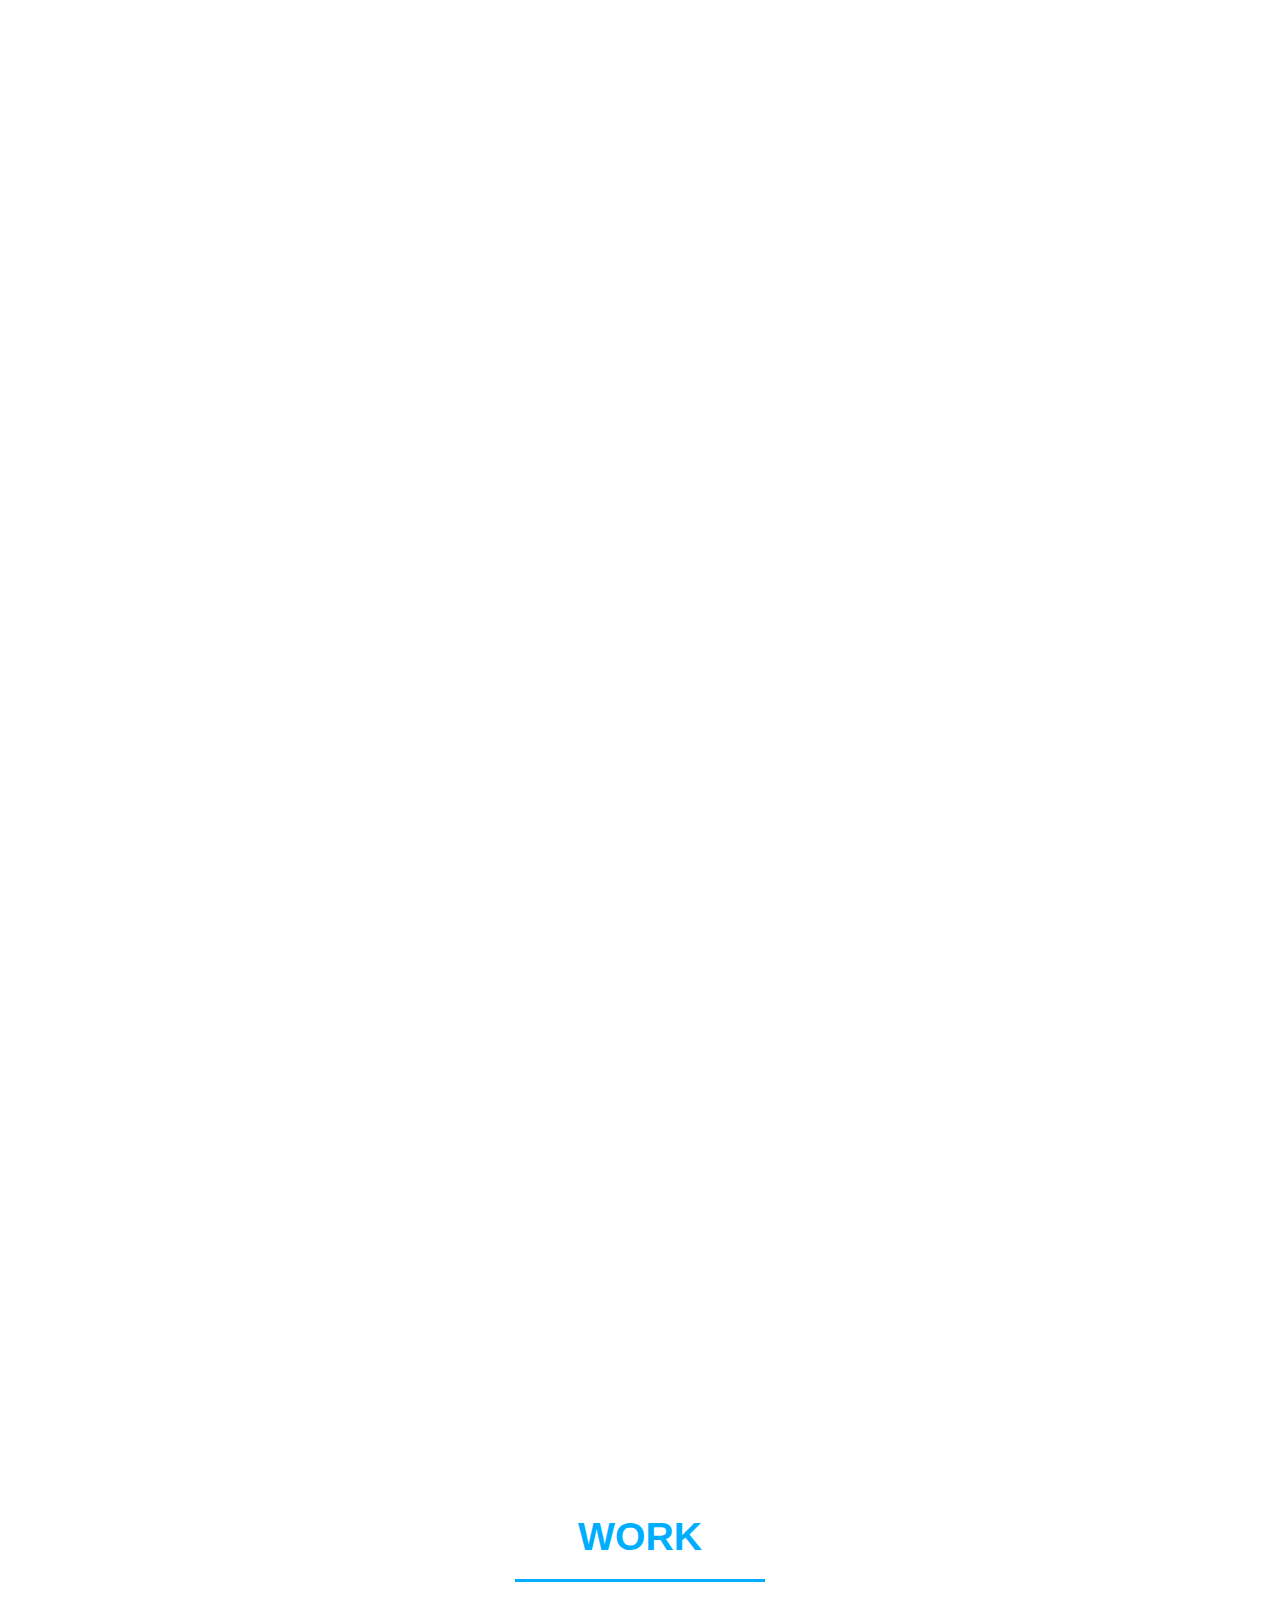
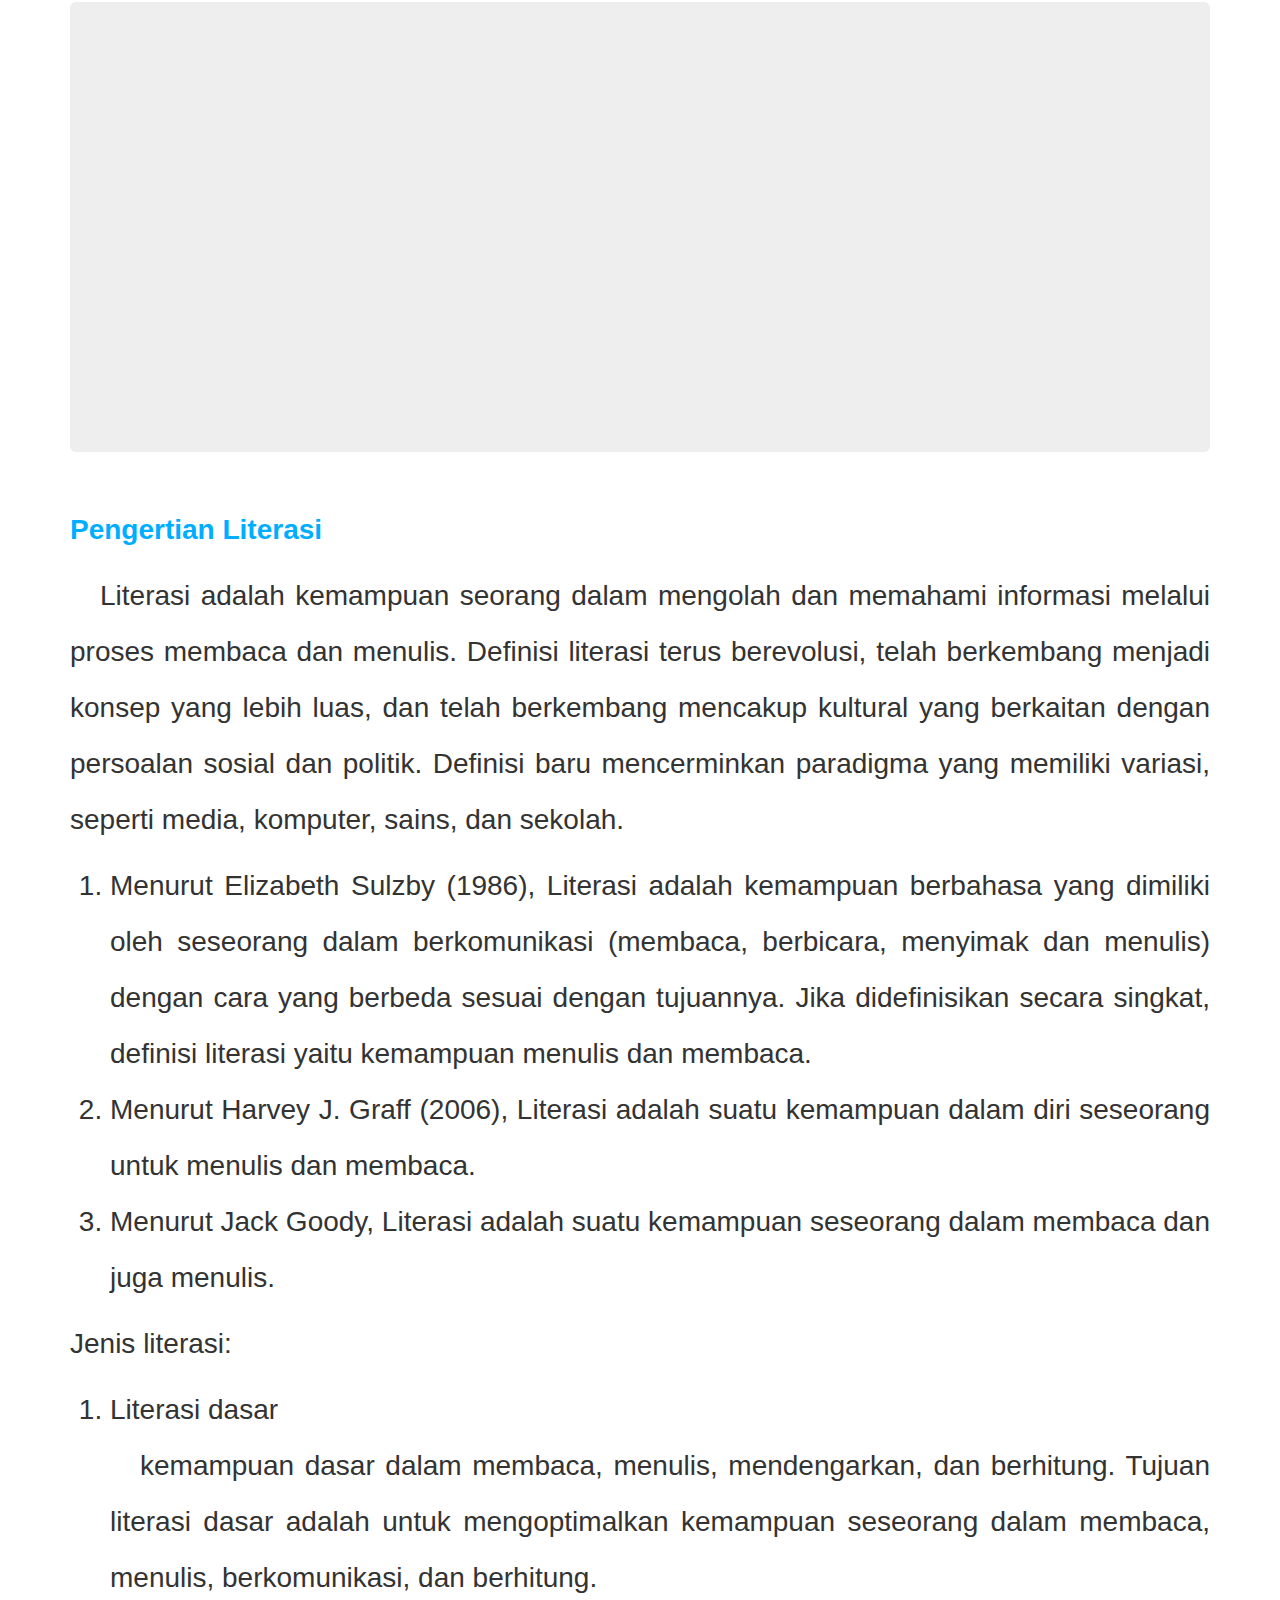
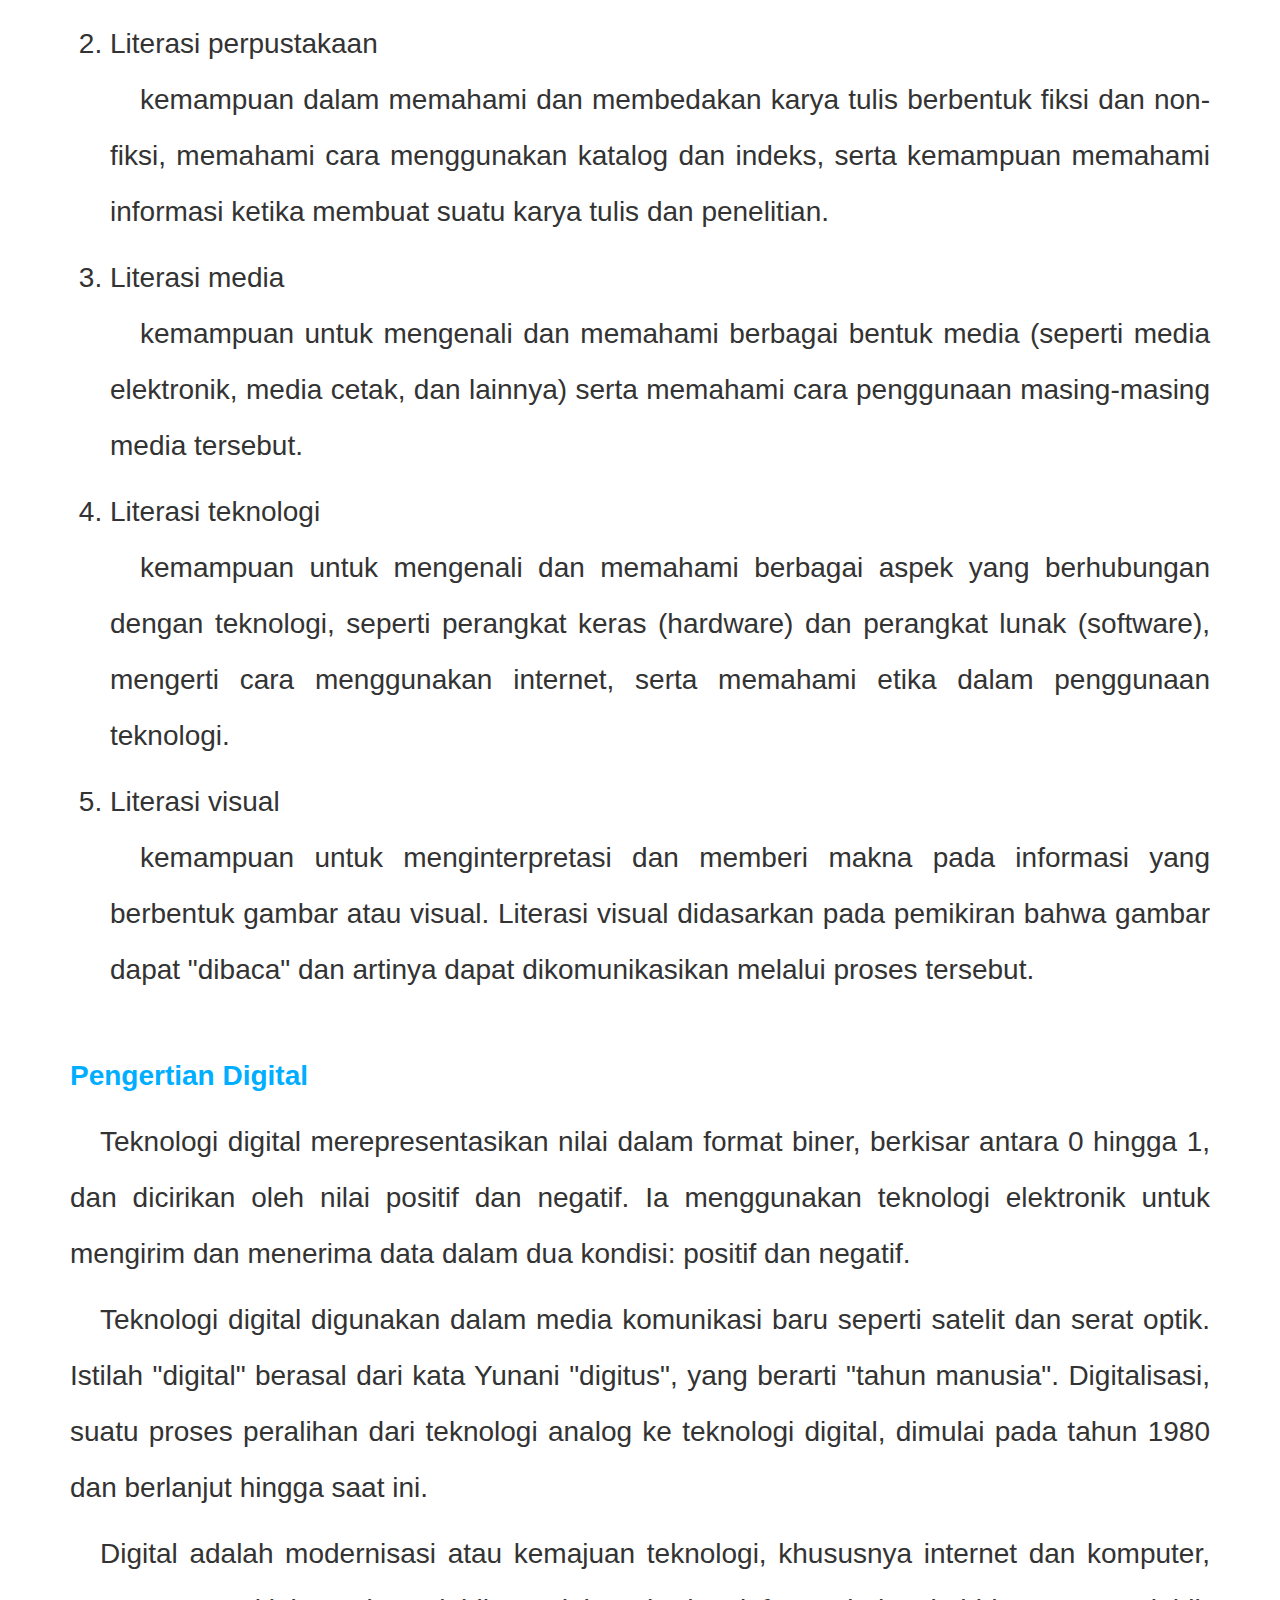
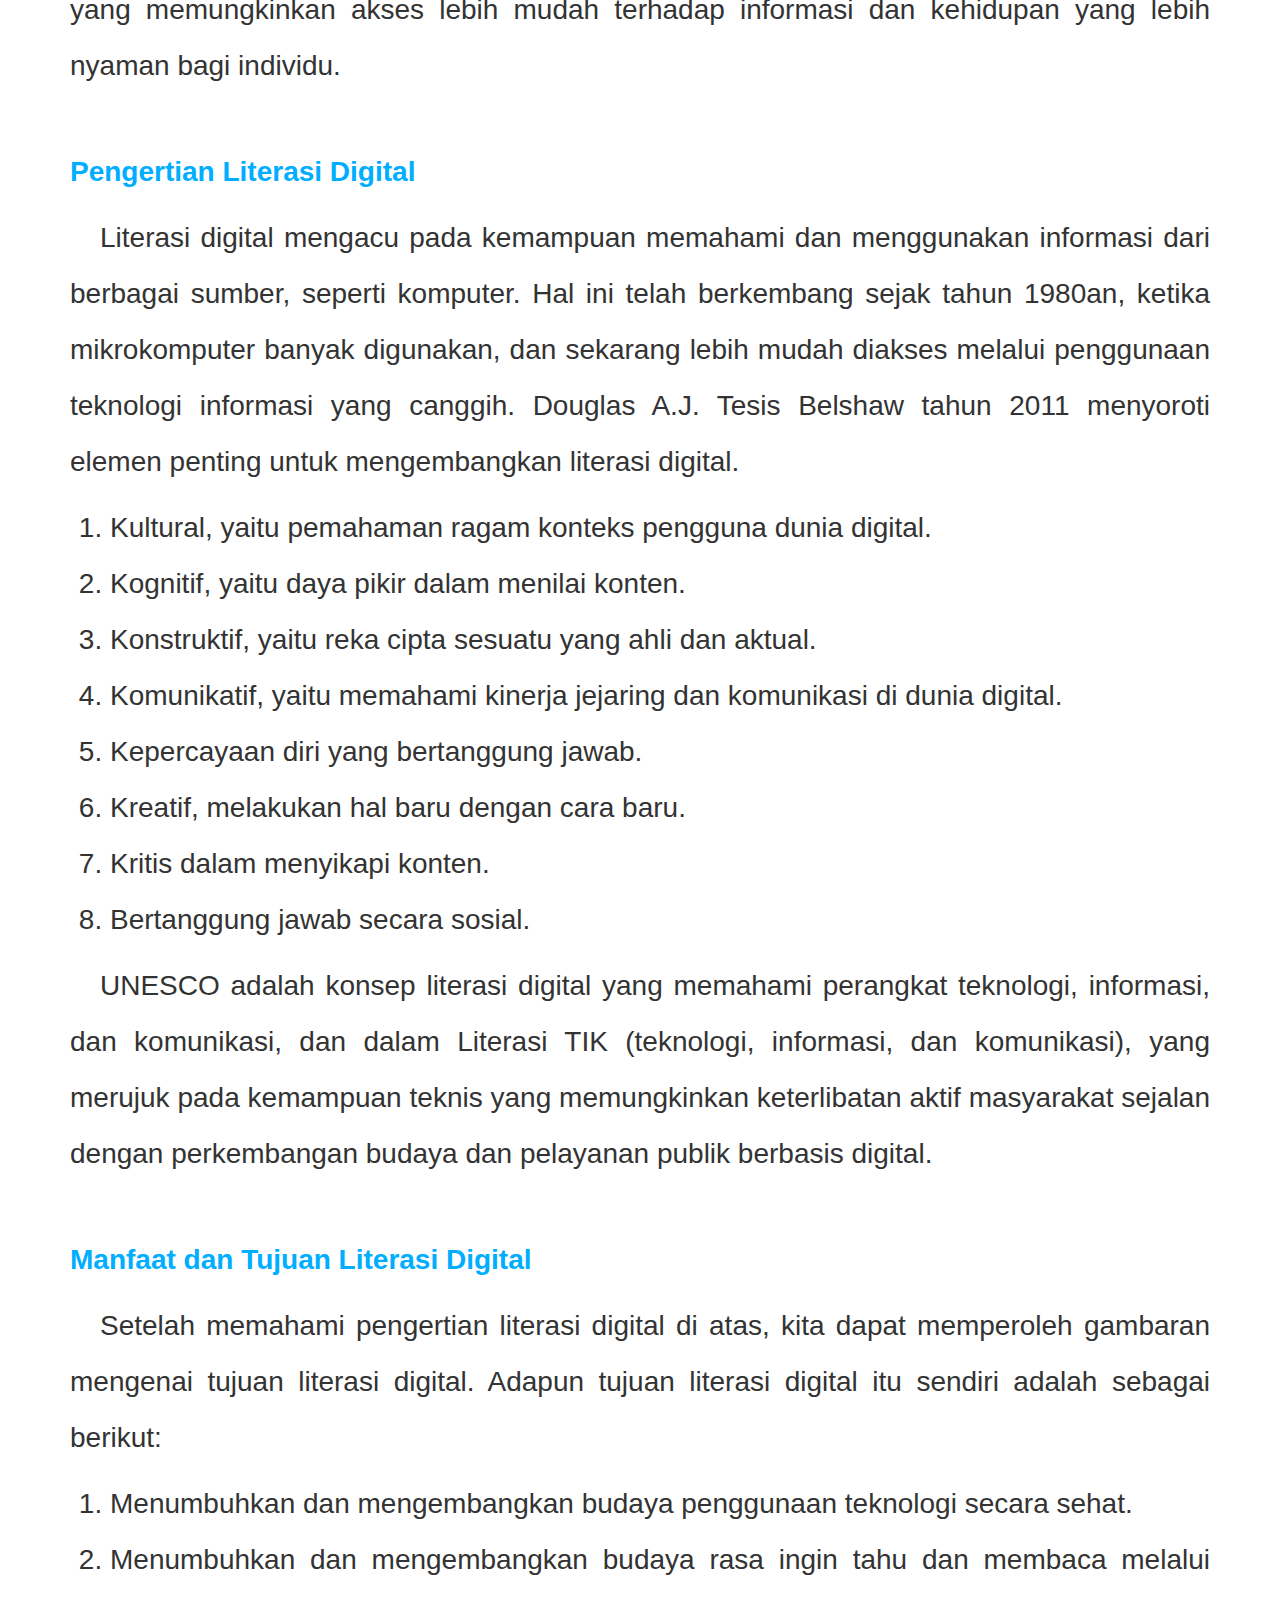
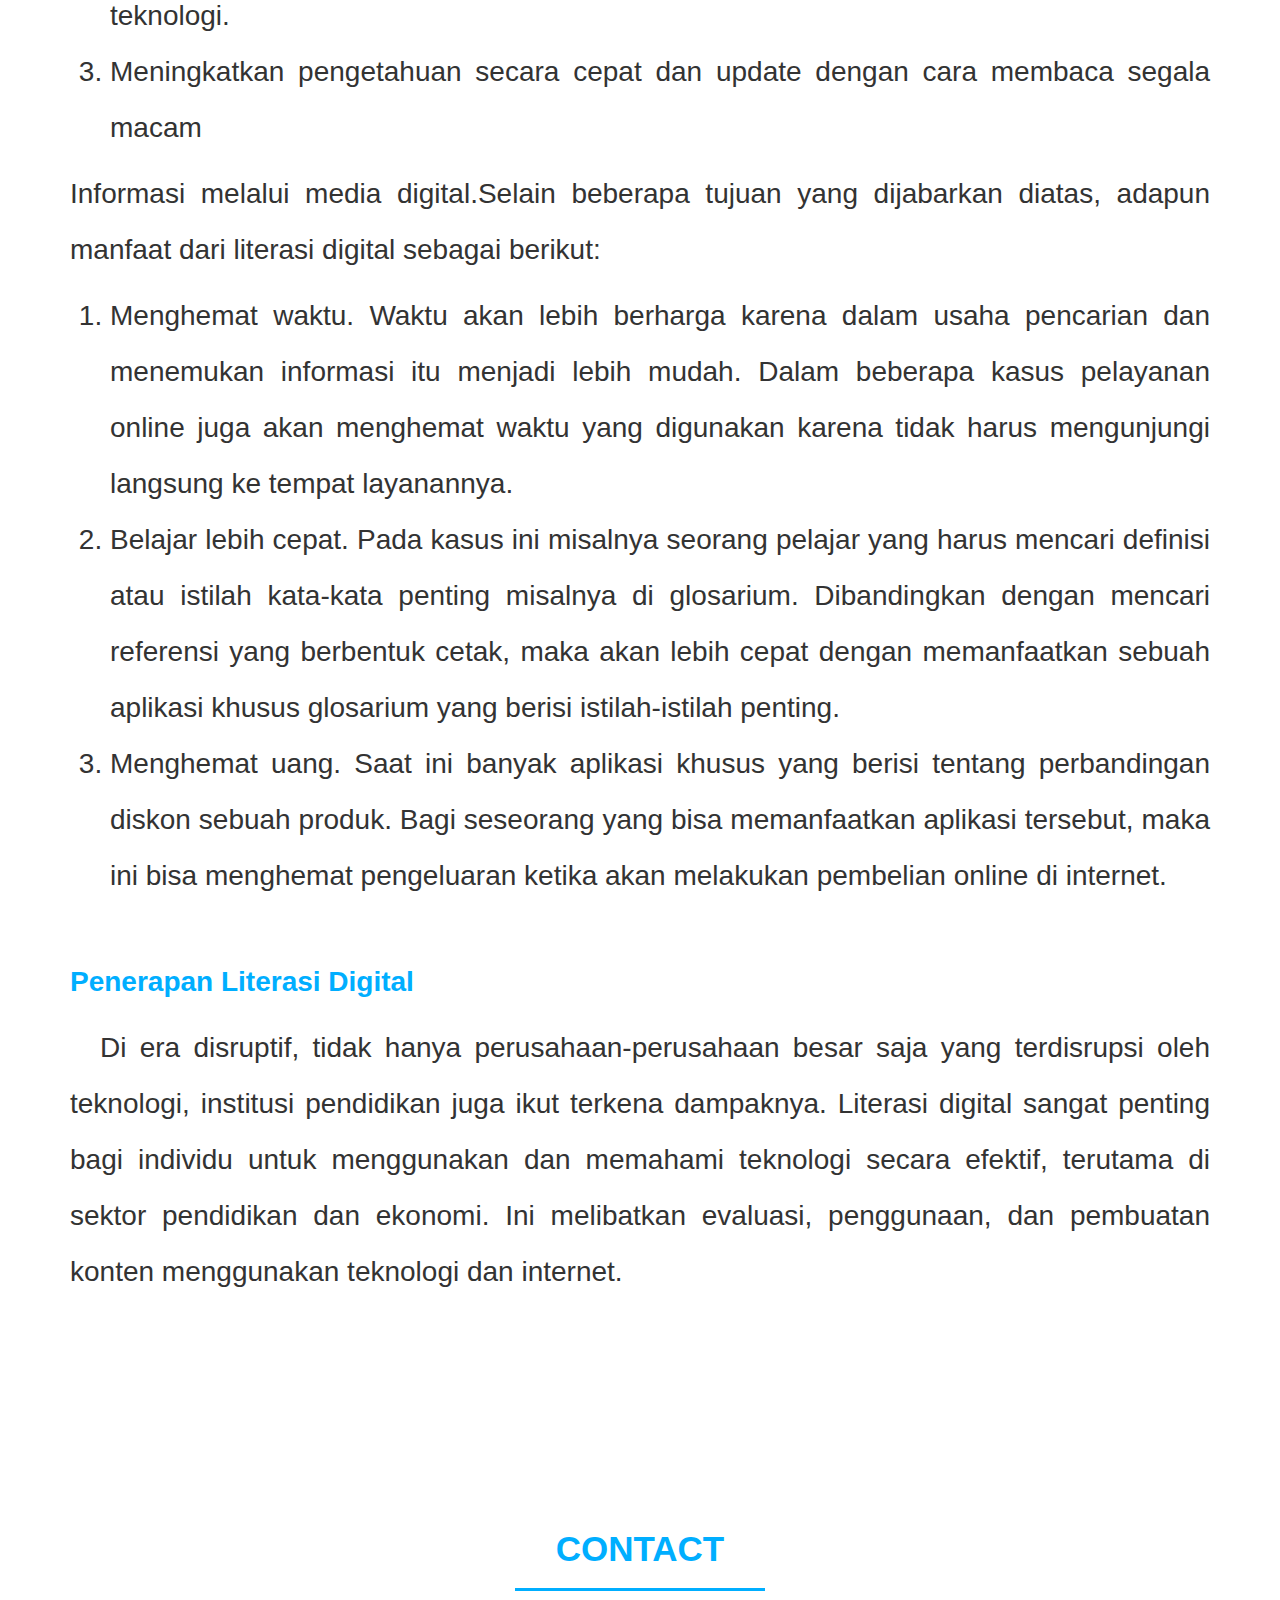
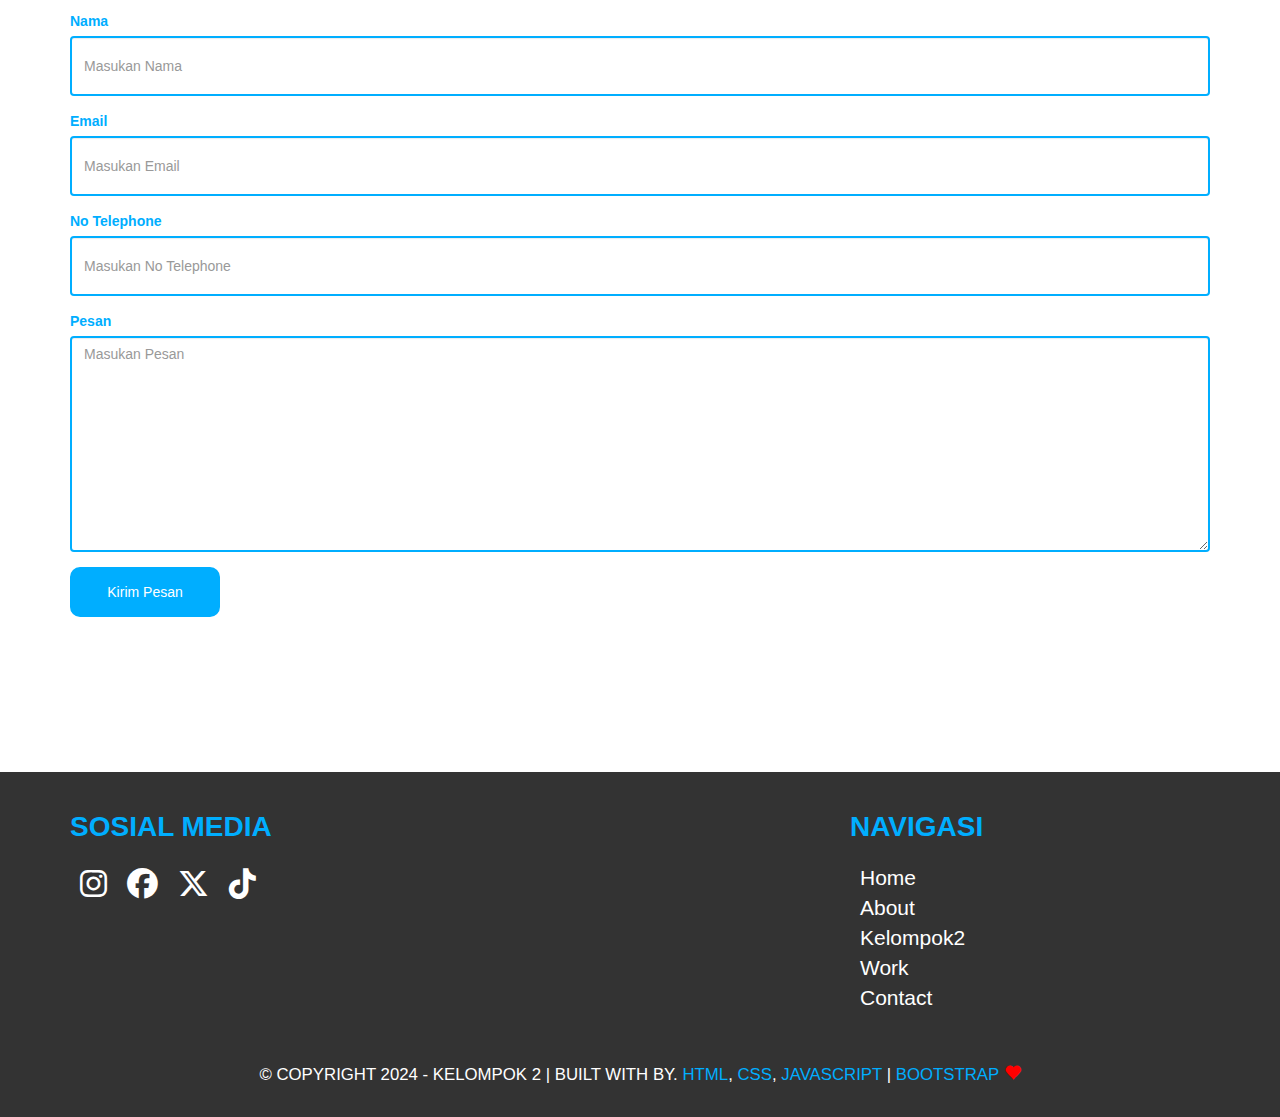
==== commit 0e766bc2: "modified:   css/style.css 	new file:   img/arnow.jpg 	new file:   img/opal.jpg 	new file:   img/pria" ====
--- a/index.html
+++ b/index.html
@@ -37,6 +37,9 @@
               <a href="#about" class="page-scroll">About</a>
             </li>
             <li>
+              <a href="#kelompok-2" class="page-scroll">Kelompok 2</a>
+            </li>
+            <li>
               <a href="#work" class="page-scroll">Work</a>
             </li>
             <li>
@@ -86,72 +89,94 @@
             </div>
             
           </div>
+          </div>
+      </div>
+      </div>
+    </section>
+    <!-- End About -->
+
+    <!-- Kelompok 2 Cards -->
+    <section class="kelompok-2" id="kelompok-2">
+      <div class="container">
+        <div class="row cards">
           <div class="col-12">
             <div class="container">
               <div class="row" style="display: flex; justify-content: center; flex-wrap: wrap;">
-                <div class="col-md-4">
-                  <div class="panel panel-default">
-                    <div class="panel-heading">
-                      <h3 class="panel-title">Card Title</h3>
-                    </div>
-                    <div class="panel-body">
-                      <img src="https://via.placeholder.com/350x200" alt="Image" class="img-responsive">
-                      <p>Here is some content inside the card. You can put any text or other elements here.</p>
-                    </div>
-                  </div>
-                </div>
-                <div class="col-md-4">
-                  <div class="panel panel-default">
-                    <div class="panel-heading">
-                      <h3 class="panel-title">Card Title</h3>
-                    </div>
-                    <div class="panel-body">
-                      <img src="https://via.placeholder.com/350x200" alt="Image" class="img-responsive">
-                      <p>Here is some content inside the card. You can put any text or other elements here.</p>
-                    </div>
-                  </div>
-                </div>
-                <div class="col-md-4">
-                  <div class="panel panel-default">
-                    <div class="panel-heading">
-                      <h3 class="panel-title">Card Title</h3>
-                    </div>
-                    <div class="panel-body">
-                      <img src="https://via.placeholder.com/350x200" alt="Image" class="img-responsive">
-                      <p>Here is some content inside the card. You can put any text or other elements here.</p>
-                    </div>
-                  </div>
-                </div>
-                <div class="col-md-4">
-                  <div class="panel panel-default">
-                    <div class="panel-heading">
-                      <h3 class="panel-title">Card Title</h3>
-                    </div>
-                    <div class="panel-body">
-                      <img src="https://via.placeholder.com/350x200" alt="Image" class="img-responsive">
-                      <p>Here is some content inside the card. You can put any text or other elements here.</p>
-                    </div>
-                  </div>
-                </div>
-                <div class="col-md-4">
-                  <div class="panel panel-default">
-                    <div class="panel-heading">
-                      <h3 class="panel-title">Card Title</h3>
-                    </div>
-                    <div class="panel-body">
-                      <img src="https://via.placeholder.com/350x200" alt="Image" class="img-responsive">
-                      <p>Here is some content inside the card. You can put any text or other elements here.</p>
-                    </div>
-                  </div>
-                </div>
-                <!-- You can add more cards here -->
-              </div>
-            </div>
-          </div>
+
+                <div class="col-sm-12">
+                  <h2 class="text-center">Kelompok 2 </h2>
+                  <hr>
+                </div>
+
+                <!-- Cards -->
+                <div class="col-md-4 cards card-one">
+                  <div class="panel panel-default">
+                    <div class="panel-heading">
+                      <h3 class="panel-title">Resa Meisarah Isni Nur M.P _240211379</h3>
+                    </div>
+                    <div class="panel-body">
+                      <img src="img/resa.jpg" alt="Resa Meisarah Isni Nur M.P _240211379" class="img-responsive">
+                    </div>
+                  </div>
+                </div>
+                <div class="col-md-4 cards card-two">
+                  <div class="panel panel-default">
+                    <div class="panel-heading">
+                      <h3 class="panel-title">Tiaraa Awallifia_240211389</h3>
+                    </div>
+                    <div class="panel-body">
+                      <img src="img/tiara.jpg" alt="Tiaraa Awallifia_240211389" class="img-responsive">
+                    </div>
+                  </div>
+                </div>
+                <div class="col-md-4 cards card-three">
+                  <div class="panel panel-default">
+                    <div class="panel-heading">
+                      <h3 class="panel-title">Arnov Ramadhan Rafi' P_240211378</h3>
+                    </div>
+                    <div class="panel-body">
+                      <img src="img/arnow.jpg" alt="Arnov Ramadhan Rafi' P_240211378" class="img-responsive">
+                    </div>
+                  </div>
+                </div>
+                <div class="col-md-4 cards card-four">
+                  <div class="panel panel-default">
+                    <div class="panel-heading">
+                      <h3 class="panel-title">Fajar naofal_240211388</h3>
+                    </div>
+                    <div class="panel-body">
+                      <img src="img/opal.jpg" alt="Fajar naofal_240211388" class="img-responsive">
+                    </div>
+                  </div>
+                </div>
+                <div class="col-md-4 cards card-five">
+                  <div class="panel panel-default">
+                    <div class="panel-heading">
+                      <h3 class="panel-title">Priyanka Ariffia_ 240211417</h3>
+                    </div>
+                    <div class="panel-body">
+                      <img src="img/prianka.png" alt="Priyanka Ariffia_ 240211417" class="img-responsive">
+                    </div>
+                  </div>
+                </div>
+                <div class="col-md-4 cards card-five">
+                  <div class="panel panel-default">
+                    <div class="panel-heading">
+                      <h3 class="panel-title">Rayhan Muhamad alfatoni_240211386</h3>
+                    </div>
+                    <div class="panel-body">
+                      <img src="img/rayhan.jpg" alt="Rayhan Muhamad alfatoni_240211386" class="img-responsive">
+                    </div>
+                  </div>
+                </div>
+                <!-- Card End + Add Card-->
+              </div>
+            </div>
         </div>
       </div>
     </section>
-    <!-- End About -->
+    <!-- End Kelompok 2 cards -->
+
 
     <!-- Work -->
     <section class="work" id="work">
@@ -306,9 +331,10 @@
             <div class="col-xs-12 col-sm-8 social-media">
               <h4>Sosial Media</h4>
               <ul class="list-unstyled social-media-wrap">
-                <li><a href="https://www.instagram.com" target="_blank" class="social-icon"><i class="fa-brands fa-instagram"></i></a></li>
-                <li><a href="https://www.facebook.com" target="_blank" class="social-icon"><i class="fa-brands fa-facebook"></i></a></li>
-                <li><a href="https://twitter.com" target="_blank" class="social-icon"><i class="fa-brands fa-x-twitter"></i></a></li>
+                <li><a href="https://www.instagram.com" class="social-icon"><i class="fa-brands fa-instagram"></i></a></li>
+                <li><a href="https://www.facebook.com" class="social-icon"><i class="fa-brands fa-facebook"></i></a></li>
+                <li><a href="https://twitter.com" class="social-icon"><i class="fa-brands fa-x-twitter"></i></a></li>
+                <li><a href="https://tiktok.com" class="social-icon"><i class="fa-brands fa-tiktok"></i></a></li>
               </ul>
             </div>
       
@@ -318,7 +344,8 @@
               <ul class="list-unstyled">
                 <li><a href="#home">Home</a></li>
                 <li><a href="#about">About</a></li>
-                <li><a href="#services">Services</a></li>
+                <li><a href="#services">Kelompok2</a></li>
+                <li><a href="#services">Work</a></li>
                 <li><a href="#contact">Contact</a></li>
               </ul>
             </div>
--- a/css/style.css
+++ b/css/style.css
@@ -123,7 +123,43 @@
     font-weight: 700;
     font-size: 1.2em;
 }
+
+.about .cards {
+    margin-top: 100px;
+}
 /* End About */
+
+/* Kelompok 2 style cards */
+
+.kelompok-2 {
+    margin-top: 20rem;
+}
+.kelompok-2 .cards {
+    opacity: 0;
+    transform: translateY(-60px);
+    transition: .5s;
+}
+.kelompok-2 .cards.muncul {
+    opacity: 1;
+    transform: translate(0, 0);
+}
+
+
+.kelompok-2 .panel-default {
+    border: 1px solid rgb(0, 174, 255);
+    margin-top: 2rem;
+}
+
+.kelompok-2 .cards h3{
+    color: rgb(0, 174, 255);
+    font-weight: 700;
+    font-size: 1.5em;
+    text-transform: capitalize;
+}
+
+
+
+/* End Style cards */
 
 
 
@@ -218,6 +254,7 @@
 }
 
 .about h2,
+.kelompok-2 h2,
 .work h2,
 .contact h2 {
     color: rgb(0, 174, 255); 
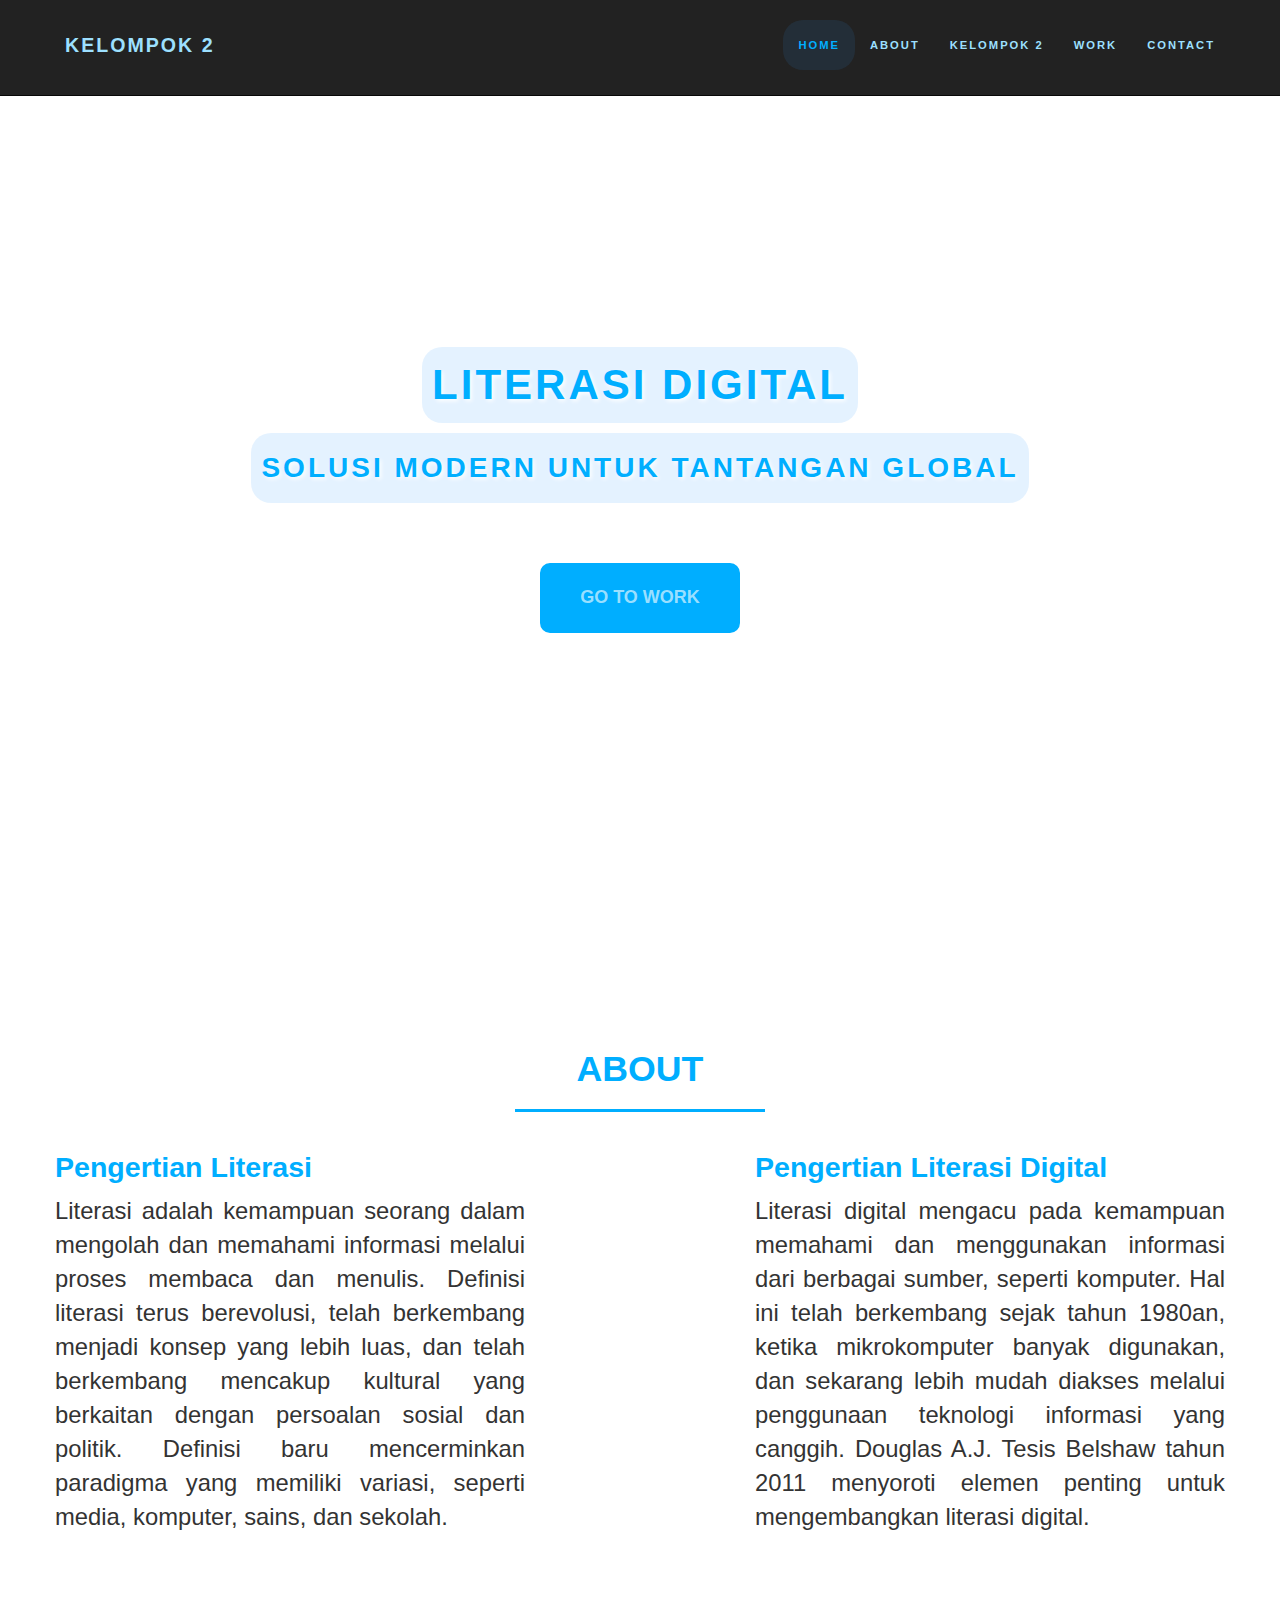
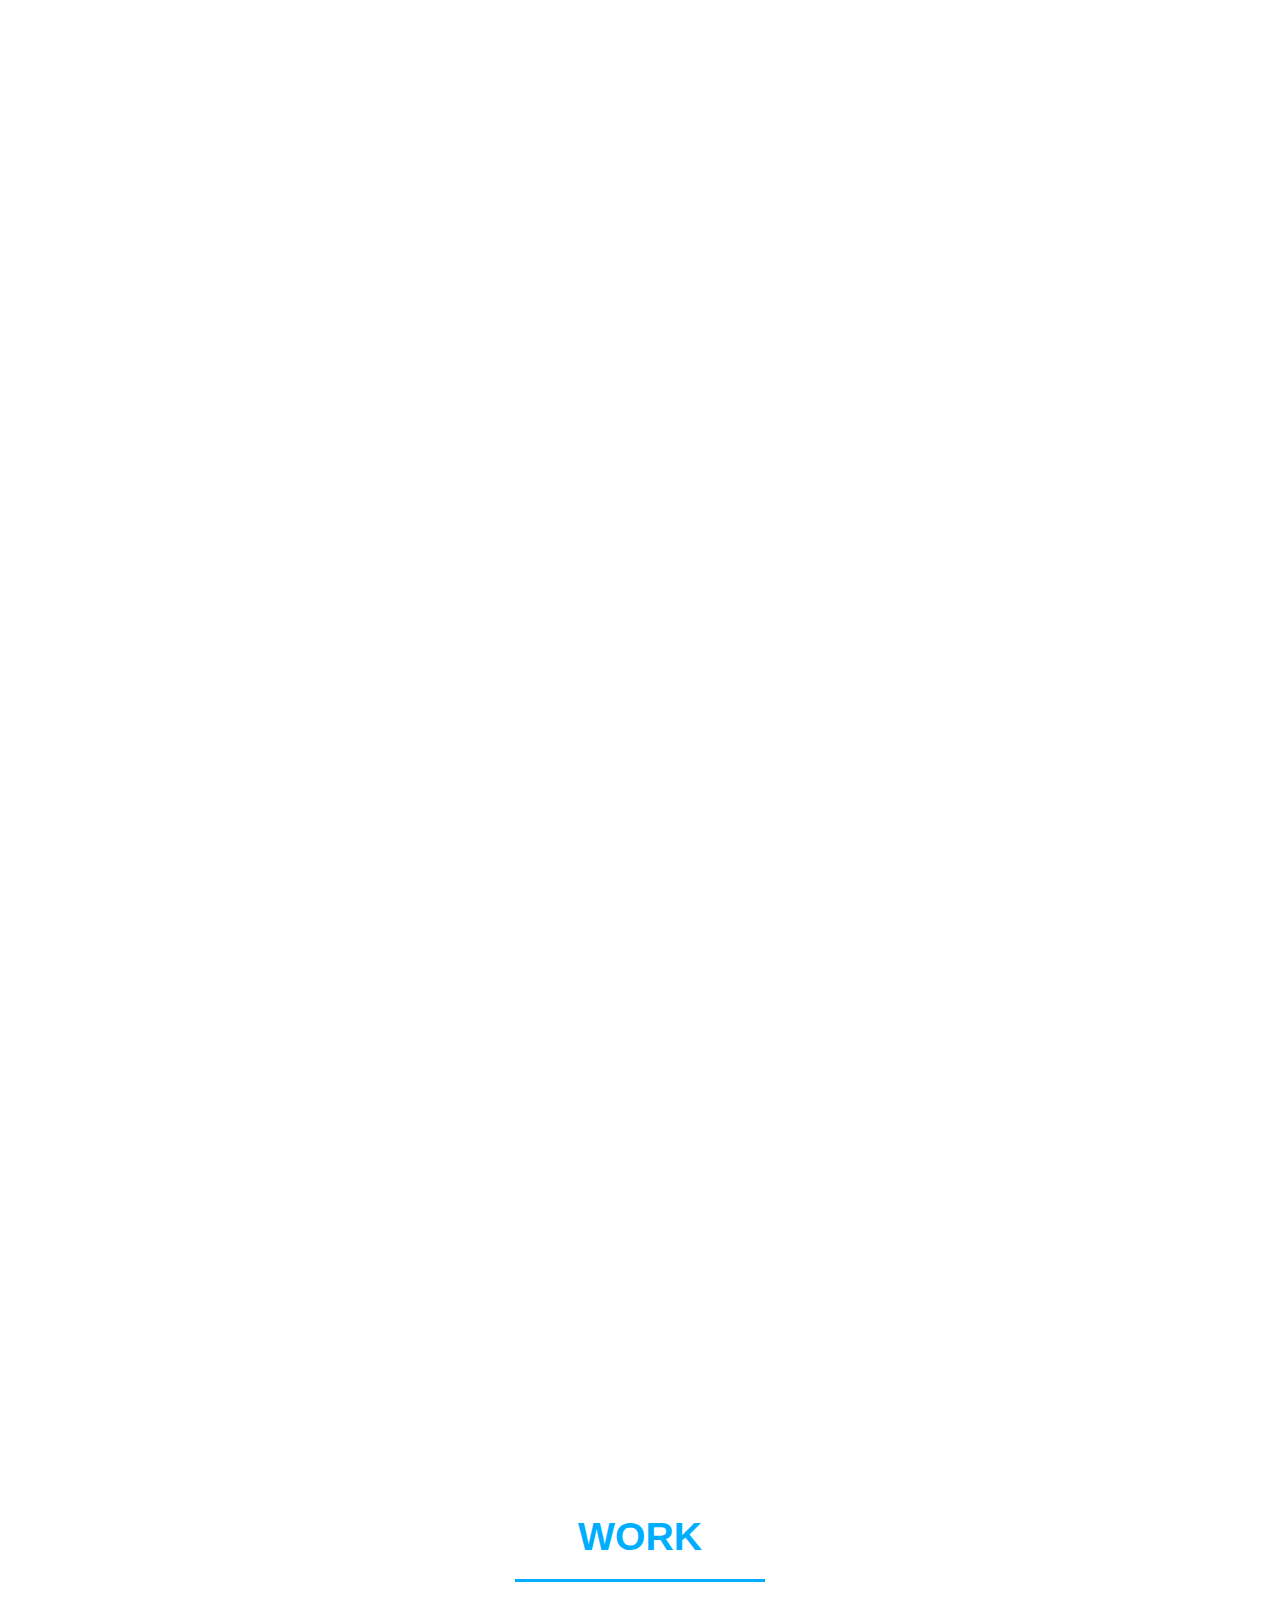
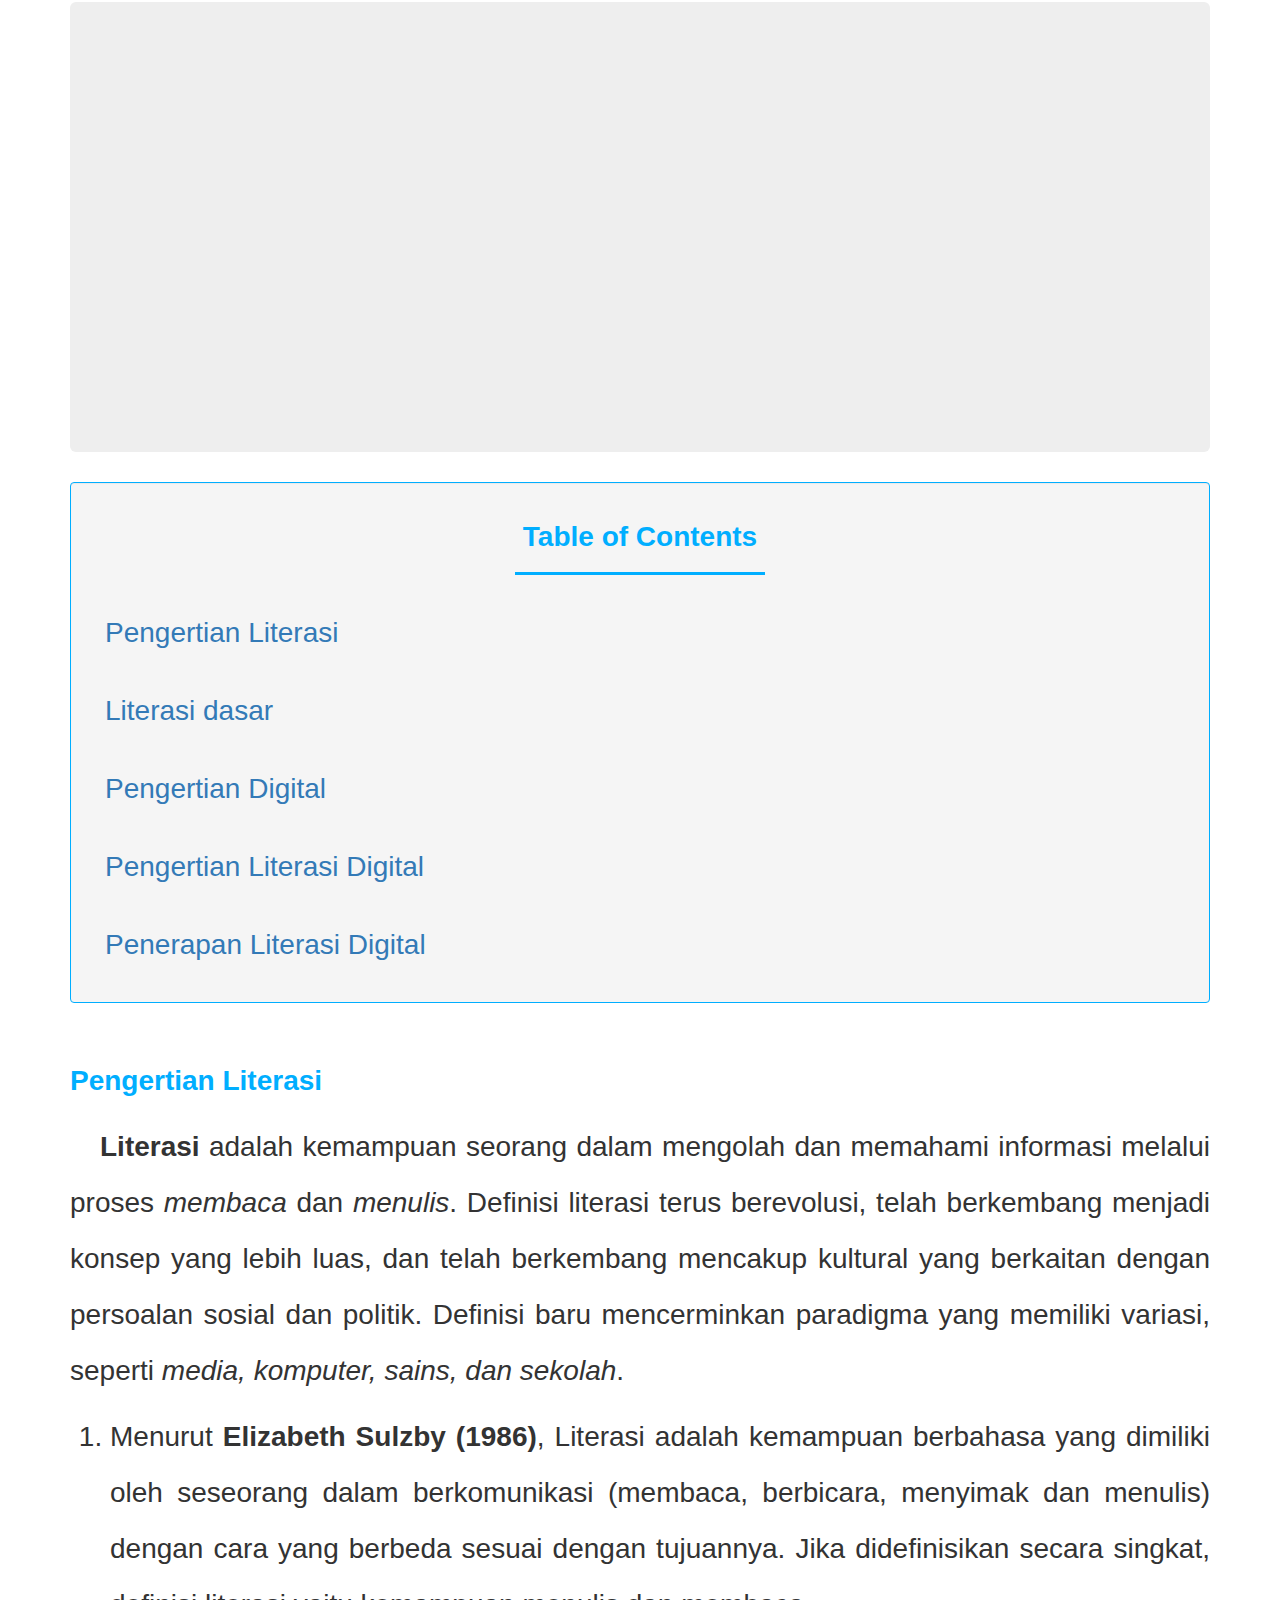
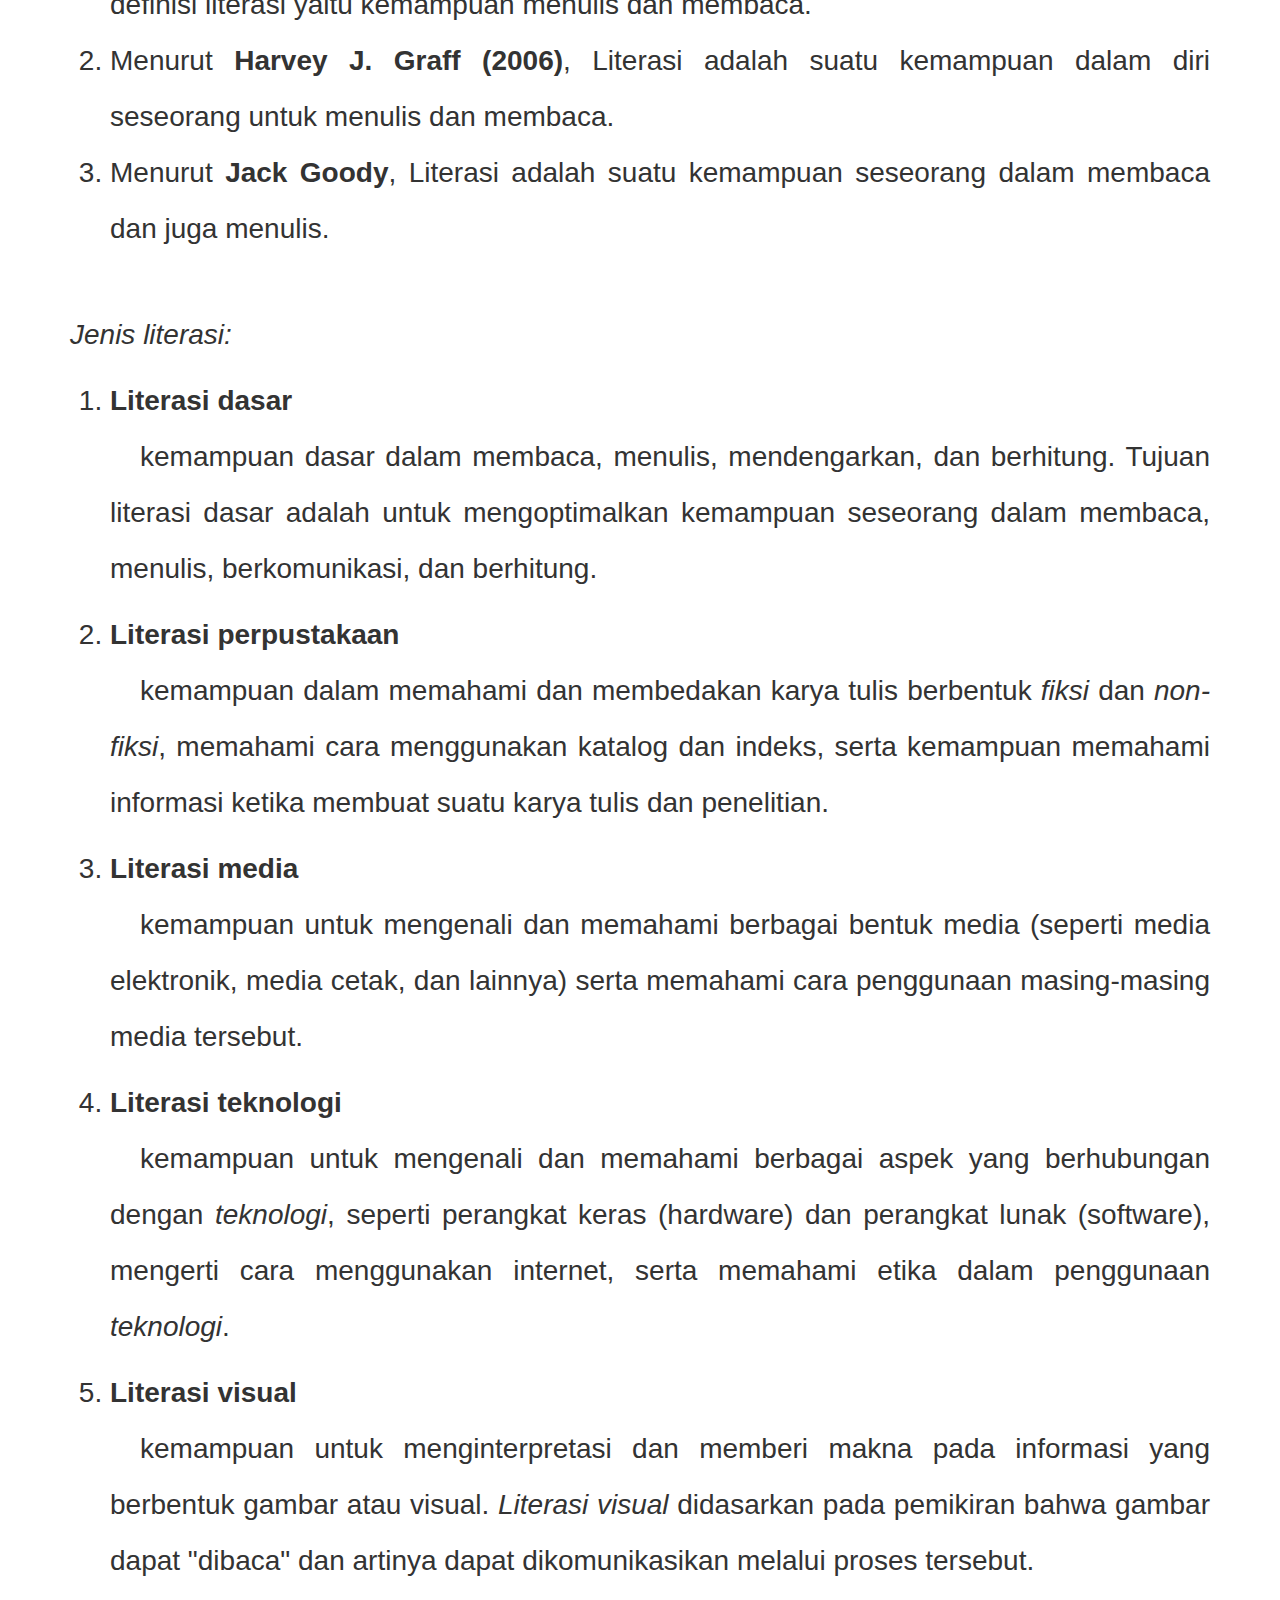
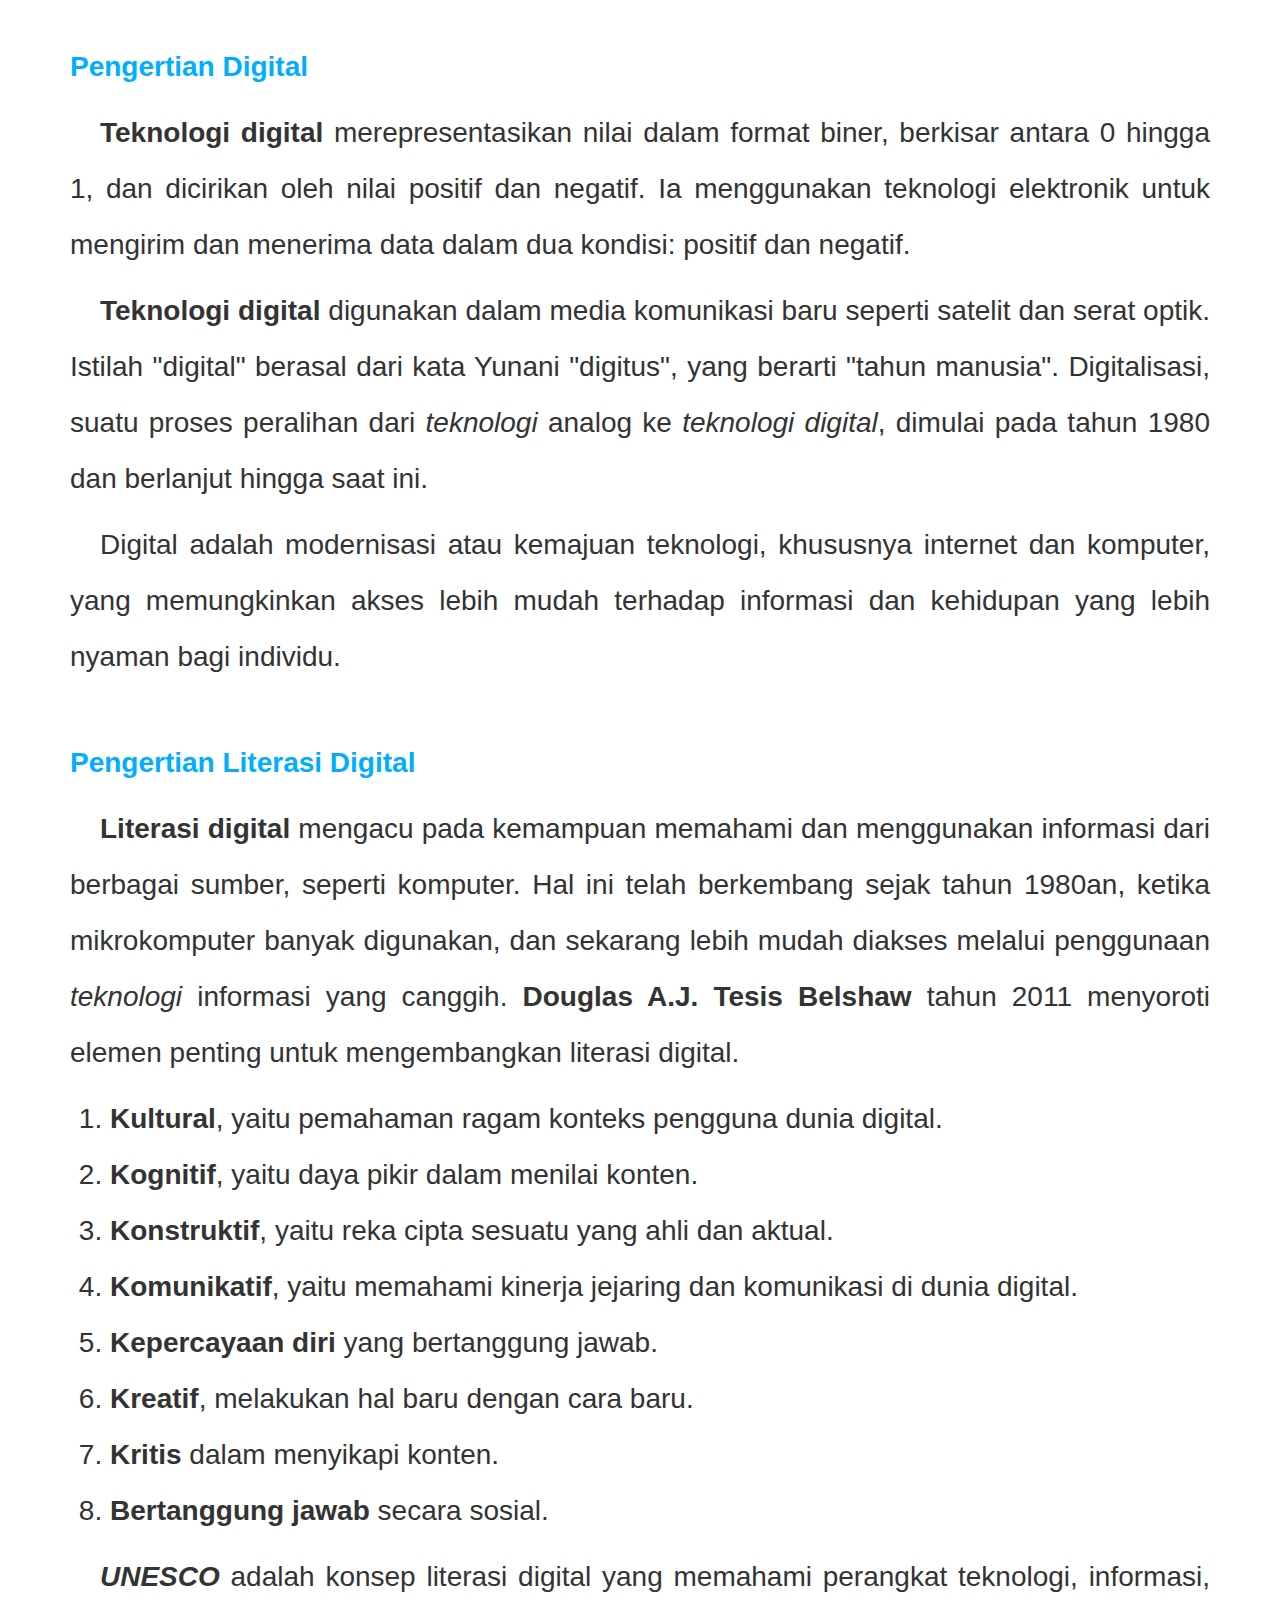
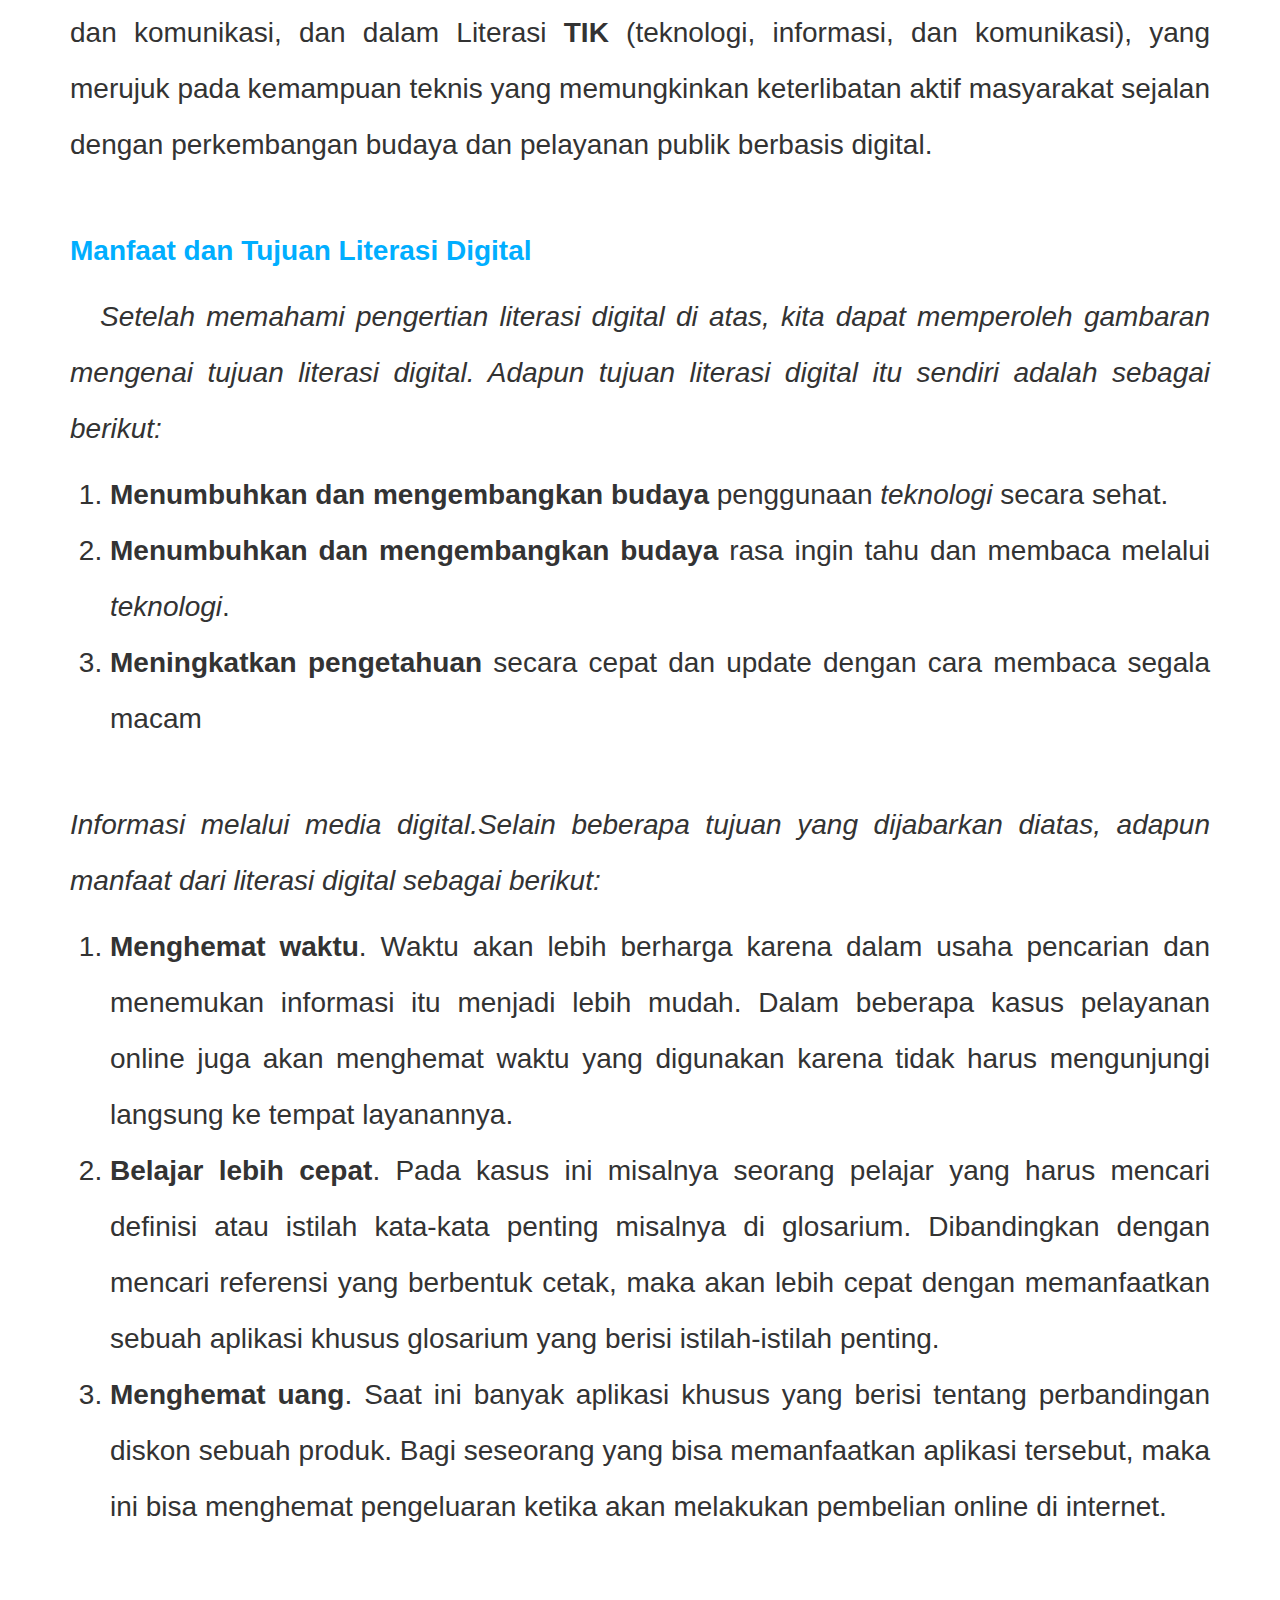
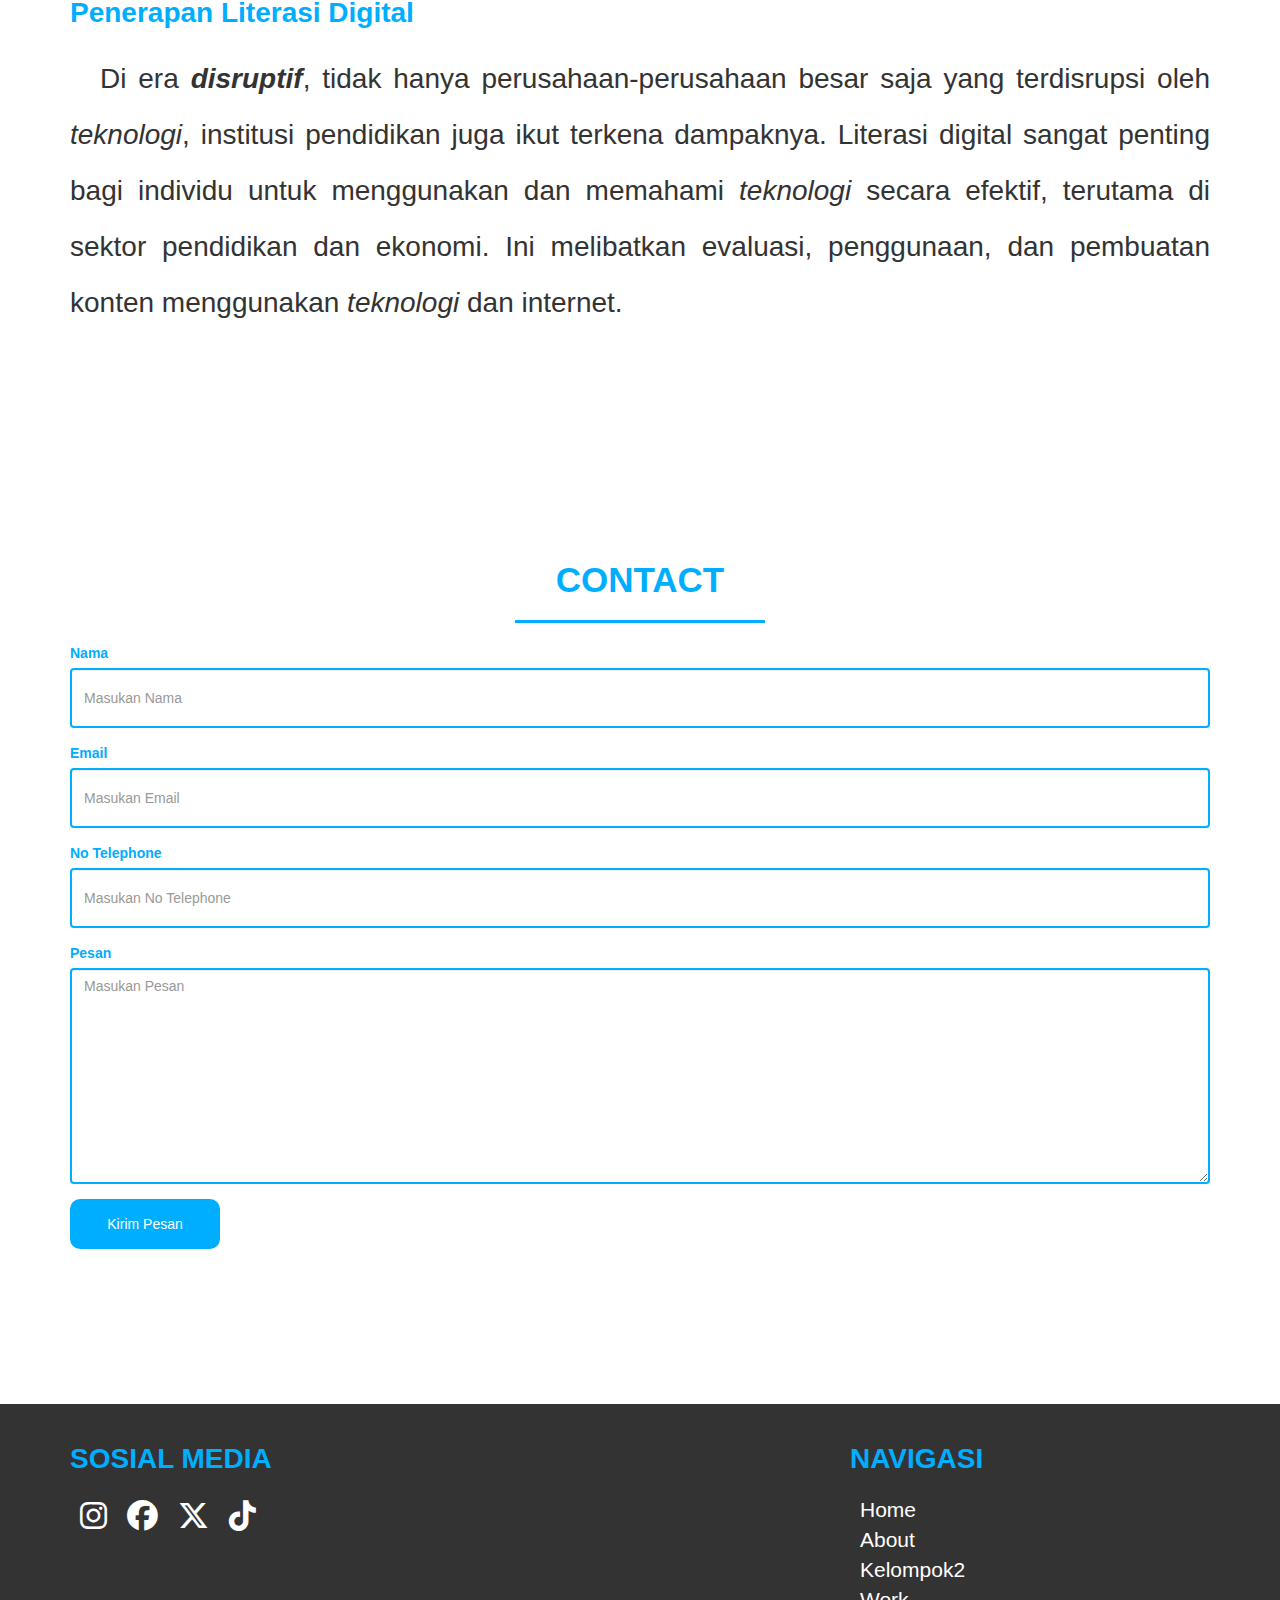
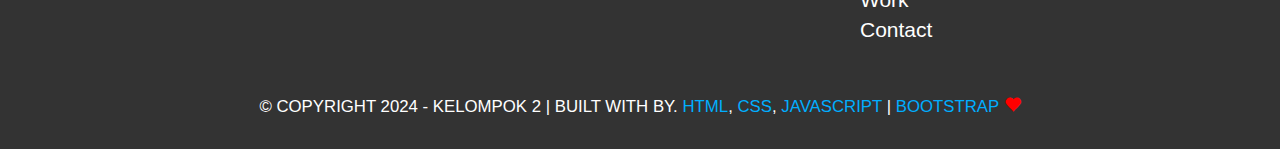
==== commit 33c50ddf: "modified:   css/style.css 	renamed:    img/arnow.jpg -> img/arnov.jpg 	modified:   index.html 	modif" ====
--- a/index.html
+++ b/index.html
@@ -135,7 +135,7 @@
                       <h3 class="panel-title">Arnov Ramadhan Rafi' P_240211378</h3>
                     </div>
                     <div class="panel-body">
-                      <img src="img/arnow.jpg" alt="Arnov Ramadhan Rafi' P_240211378" class="img-responsive">
+                      <img src="img/arnov.jpg" alt="Arnov Ramadhan Rafi' P_240211378" class="img-responsive">
                     </div>
                   </div>
                 </div>
@@ -187,97 +187,122 @@
                 <hr>
               </div>
           </div>
-          <div class="content">
-              <div class="jumbotron jumbotron-work"></div>
-
-              <h1>Pengertian Literasi</h1>
-              <p>
-                  Literasi adalah kemampuan seorang dalam mengolah dan memahami informasi melalui proses membaca dan menulis. Definisi literasi terus berevolusi, telah berkembang menjadi konsep yang lebih luas, dan telah berkembang mencakup kultural yang berkaitan dengan persoalan sosial dan politik. Definisi baru mencerminkan paradigma yang memiliki variasi, seperti media, komputer, sains, dan sekolah.
+        
+        <div class="content">
+          <div class="jumbotron jumbotron-work"></div>
+          
+          <!-- Table of Contents -->
+              <nav id="toc" class="well">
+                <h3>Table of Contents</h3>
+                <hr>
+                <ul class="nav nav-pills nav-stacked">
+                    <li>
+                      <a href="#section1">Pengertian Literasi</a>
+                    </li>
+                    <li>
+                      <a href="#section2">Literasi dasar</a>
+                    </li>
+                    <li>
+                      <a href="#section3">Pengertian Digital</a>
+                    </li>
+                    <li>
+                      <a href="#section4">Pengertian Literasi Digital</a>
+                    </li>
+                    <li>
+                      <a href="#section5">Penerapan Literasi Digital</a>
+                    </li>
+                </ul>
+              </nav>
+              <!-- End table of content -->
+
+              <h1 id="section1">Pengertian Literasi</h1>
+              <p>
+                  <b>Literasi</b> adalah kemampuan seorang dalam mengolah dan memahami informasi melalui proses <i>membaca</i> dan <i>menulis</i>. Definisi literasi terus berevolusi, telah berkembang menjadi konsep yang lebih luas, dan telah berkembang mencakup kultural yang berkaitan dengan persoalan sosial dan politik. Definisi baru mencerminkan paradigma yang memiliki variasi, seperti <i>media, komputer, sains, dan sekolah</i>.
               </p>
               <ol>
                   <li>
-                      Menurut Elizabeth Sulzby (1986), Literasi adalah kemampuan berbahasa yang dimiliki oleh seseorang dalam berkomunikasi (membaca, berbicara, menyimak dan menulis) dengan cara yang berbeda sesuai dengan tujuannya. Jika didefinisikan secara singkat, definisi literasi yaitu kemampuan menulis dan membaca.
+                      Menurut <b>Elizabeth Sulzby (1986)</b>, Literasi adalah kemampuan berbahasa yang dimiliki oleh seseorang dalam berkomunikasi (membaca, berbicara, menyimak dan menulis) dengan cara yang berbeda sesuai dengan tujuannya. Jika didefinisikan secara singkat, definisi literasi yaitu kemampuan menulis dan membaca.
                   </li>
                   <li>
-                      Menurut Harvey J. Graff (2006), Literasi adalah suatu kemampuan dalam diri seseorang untuk menulis dan membaca.
+                      Menurut <b>Harvey J. Graff (2006)</b>, Literasi adalah suatu kemampuan dalam diri seseorang untuk menulis dan membaca.
                   </li>
                   <li>
-                      Menurut Jack Goody, Literasi adalah suatu kemampuan seseorang dalam membaca dan juga menulis.
+                      Menurut <b>Jack Goody</b>, Literasi adalah suatu kemampuan seseorang dalam membaca dan juga menulis.
                   </li>
               </ol>
 
               <h4>Jenis literasi:</h4>
               <ol>
-                  <li>Literasi dasar</li>
+                  <li><b>Literasi dasar</b></li>
                   <p>kemampuan dasar dalam membaca, menulis, mendengarkan, dan berhitung. Tujuan literasi dasar adalah untuk mengoptimalkan kemampuan seseorang dalam membaca, menulis, berkomunikasi, dan berhitung.
                   </p>
-                  <li>Literasi perpustakaan</li>
+                  <li><b>Literasi perpustakaan</b></li>
                   <p> 
-                      kemampuan dalam memahami dan membedakan karya tulis berbentuk fiksi dan non-fiksi, memahami cara menggunakan katalog dan indeks, serta kemampuan memahami informasi ketika membuat suatu karya tulis dan penelitian.
+                      kemampuan dalam memahami dan membedakan karya tulis berbentuk <i>fiksi</i> dan <i>non-fiksi</i>, memahami cara menggunakan katalog dan indeks, serta kemampuan memahami informasi ketika membuat suatu karya tulis dan penelitian.
                   </p>
-                  <li>Literasi media</li>
+                  <li><b>Literasi media</b></li>
                   <p>
                       kemampuan untuk mengenali dan memahami berbagai bentuk media (seperti media elektronik, media cetak, dan lainnya) serta memahami cara penggunaan masing-masing media tersebut.</p>
-                  <li>Literasi teknologi</li>
+                  <li><b>Literasi teknologi</b></li>
                   <p>
-                      kemampuan untuk mengenali dan memahami berbagai aspek yang berhubungan dengan teknologi, seperti perangkat keras (hardware) dan perangkat lunak (software), mengerti cara menggunakan internet, serta memahami etika dalam penggunaan teknologi.
+                      kemampuan untuk mengenali dan memahami berbagai aspek yang berhubungan dengan <i>teknologi</i>, seperti perangkat keras (hardware) dan perangkat lunak (software), mengerti cara menggunakan internet, serta memahami etika dalam penggunaan <i>teknologi</i>.
                   </p>
-                  <li>Literasi visual</li>
+                  <li><b>Literasi visual</b></li>
                   <p>
-                      kemampuan untuk menginterpretasi dan memberi makna pada informasi yang berbentuk gambar atau visual. Literasi visual didasarkan pada pemikiran bahwa gambar dapat &quot;dibaca&quot; dan artinya dapat dikomunikasikan melalui proses tersebut.
+                      kemampuan untuk menginterpretasi dan memberi makna pada informasi yang berbentuk gambar atau visual. <i>Literasi visual</i> didasarkan pada pemikiran bahwa gambar dapat &quot;dibaca&quot; dan artinya dapat dikomunikasikan melalui proses tersebut.
                   </p>
               </ol>
 
-              <h1>Pengertian Digital</h1>
-              <p>
-                  Teknologi digital merepresentasikan nilai dalam format biner, berkisar antara 0 hingga 1, dan dicirikan oleh nilai positif dan negatif. Ia menggunakan teknologi elektronik untuk mengirim dan menerima data dalam dua kondisi: positif dan negatif.
-              </p>
-              <p>
-                  Teknologi digital digunakan dalam media komunikasi baru seperti satelit dan serat optik. Istilah &quot;digital&quot; berasal dari kata Yunani &quot;digitus&quot;, yang berarti &quot;tahun manusia&quot;. Digitalisasi, suatu proses peralihan dari teknologi analog ke teknologi digital, dimulai pada tahun 1980 dan berlanjut hingga saat ini.
+              <h1 id="section2">Pengertian Digital</h1>
+              <p>
+                  <b>Teknologi digital</b> merepresentasikan nilai dalam format biner, berkisar antara 0 hingga 1, dan dicirikan oleh nilai positif dan negatif. Ia menggunakan teknologi elektronik untuk mengirim dan menerima data dalam dua kondisi: positif dan negatif.
+              </p>
+              <p>
+                  <b>Teknologi digital</b> digunakan dalam media komunikasi baru seperti satelit dan serat optik. Istilah &quot;digital&quot; berasal dari kata Yunani &quot;digitus&quot;, yang berarti &quot;tahun manusia&quot;. Digitalisasi, suatu proses peralihan dari <i>teknologi</i> analog ke <i>teknologi digital</i>, dimulai pada tahun 1980 dan berlanjut hingga saat ini.
               </p>
               <p>
                   Digital adalah modernisasi atau kemajuan teknologi, khususnya internet dan komputer, yang memungkinkan akses lebih mudah terhadap informasi dan kehidupan yang lebih nyaman bagi individu.
               </p>
 
-              <h1>Pengertian Literasi Digital</h1>
-              <p>
-                  Literasi digital mengacu pada kemampuan memahami dan menggunakan informasi dari berbagai sumber, seperti komputer. Hal ini telah berkembang sejak tahun 1980an, ketika mikrokomputer banyak digunakan, dan sekarang lebih mudah diakses melalui penggunaan teknologi informasi yang canggih. Douglas A.J. Tesis Belshaw tahun 2011 menyoroti elemen penting untuk mengembangkan literasi digital.
+              <h1 id="section3">Pengertian Literasi Digital</h1>
+              <p>
+                  <b>Literasi digital</b> mengacu pada kemampuan memahami dan menggunakan informasi dari berbagai sumber, seperti komputer. Hal ini telah berkembang sejak tahun 1980an, ketika mikrokomputer banyak digunakan, dan sekarang lebih mudah diakses melalui penggunaan <i>teknologi</i> informasi yang canggih. <b>Douglas A.J. Tesis Belshaw</b> tahun 2011 menyoroti elemen penting untuk mengembangkan literasi digital.
               </p>
               <ol>
-                  <li>Kultural, yaitu pemahaman ragam konteks pengguna dunia digital.</li>
-                  <li>Kognitif, yaitu daya pikir dalam menilai konten.</li>
-                  <li>Konstruktif, yaitu reka cipta sesuatu yang ahli dan aktual.</li>
-                  <li>Komunikatif, yaitu memahami kinerja jejaring dan komunikasi di dunia digital.</li>
-                  <li>Kepercayaan diri yang bertanggung jawab.</li>
-                  <li>Kreatif, melakukan hal baru dengan cara baru.</li>
-                  <li>Kritis dalam menyikapi konten.</li>
-                  <li>Bertanggung jawab secara sosial.</li>
+                  <li><b>Kultural</b>, yaitu pemahaman ragam konteks pengguna dunia digital.</li>
+                  <li><b>Kognitif</b>, yaitu daya pikir dalam menilai konten.</li>
+                  <li><b>Konstruktif</b>, yaitu reka cipta sesuatu yang ahli dan aktual.</li>
+                  <li><b>Komunikatif</b>, yaitu memahami kinerja jejaring dan komunikasi di dunia digital.</li>
+                  <li><b>Kepercayaan diri</b>  yang bertanggung jawab.</li>
+                  <li><b>Kreatif</b>, melakukan hal baru dengan cara baru.</li>
+                  <li><b>Kritis</b> dalam menyikapi konten.</li>
+                  <li><b>Bertanggung jawab</b> secara sosial.</li>
               </ol>
               <p>
-                  UNESCO adalah konsep literasi digital yang memahami perangkat teknologi, informasi, dan komunikasi, dan dalam Literasi TIK (teknologi, informasi, dan komunikasi), yang merujuk pada kemampuan teknis yang memungkinkan keterlibatan aktif masyarakat sejalan dengan perkembangan budaya dan pelayanan publik berbasis digital.
-              </p>
-
-              <h1>Manfaat dan Tujuan Literasi Digital</h1>
-              <p>
-                  Setelah memahami pengertian literasi digital di atas, kita dapat memperoleh gambaran mengenai tujuan literasi digital. Adapun tujuan literasi digital itu sendiri adalah sebagai berikut:
+                  <b><i>UNESCO</i></b> adalah konsep literasi digital yang memahami perangkat teknologi, informasi, dan komunikasi, dan dalam Literasi <b>TIK</b> (teknologi, informasi, dan komunikasi), yang merujuk pada kemampuan teknis yang memungkinkan keterlibatan aktif masyarakat sejalan dengan perkembangan budaya dan pelayanan publik berbasis digital.
+              </p>
+
+              <h1 id="section4">Manfaat dan Tujuan Literasi Digital</h1>
+              <p>
+                  <i>Setelah memahami pengertian literasi digital di atas, kita dapat memperoleh gambaran mengenai tujuan literasi digital. Adapun tujuan literasi digital itu sendiri adalah sebagai berikut:</i>
               </p>
               <ol>
-                  <li>Menumbuhkan dan mengembangkan budaya penggunaan teknologi secara sehat.</li>
-                  <li>Menumbuhkan dan mengembangkan budaya rasa ingin tahu dan membaca melalui teknologi.</li>
-                  <li>Meningkatkan pengetahuan secara cepat dan update dengan cara membaca segala macam</li>
+                  <li><b>Menumbuhkan dan mengembangkan budaya</b> penggunaan <i>teknologi</i> secara sehat.</li>
+                  <li><b>Menumbuhkan dan mengembangkan budaya</b> rasa ingin tahu dan membaca melalui <i>teknologi</i>.</li>
+                  <li><b>Meningkatkan pengetahuan</b> secara cepat dan update dengan cara membaca segala macam</li>
               </ol>
               <h4>Informasi melalui media digital.Selain beberapa tujuan yang dijabarkan diatas, adapun manfaat dari literasi digital sebagai berikut:</h4>
                   <ol>
-                      <li>Menghemat waktu. Waktu akan lebih berharga karena dalam usaha pencarian dan menemukan informasi itu menjadi lebih mudah. Dalam beberapa kasus pelayanan online juga akan menghemat waktu yang digunakan karena tidak harus mengunjungi langsung ke tempat layanannya.</li>  
-                      <li>Belajar lebih cepat. Pada kasus ini misalnya seorang pelajar yang harus mencari definisi atau istilah kata-kata penting misalnya di glosarium. Dibandingkan dengan mencari referensi yang berbentuk cetak, maka akan lebih cepat dengan memanfaatkan sebuah  aplikasi khusus glosarium yang berisi istilah-istilah penting.</li>
+                      <li><b>Menghemat waktu</b>. Waktu akan lebih berharga karena dalam usaha pencarian dan menemukan informasi itu menjadi lebih mudah. Dalam beberapa kasus pelayanan online juga akan menghemat waktu yang digunakan karena tidak harus mengunjungi langsung ke tempat layanannya.</li>  
+                      <li><b>Belajar lebih cepat</b>. Pada kasus ini misalnya seorang pelajar yang harus mencari definisi atau istilah kata-kata penting misalnya di glosarium. Dibandingkan dengan mencari referensi yang berbentuk cetak, maka akan lebih cepat dengan memanfaatkan sebuah  aplikasi khusus glosarium yang berisi istilah-istilah penting.</li>
                       <li> 
-                          Menghemat uang. Saat ini banyak aplikasi khusus yang berisi tentang perbandingan diskon sebuah produk. Bagi seseorang yang bisa memanfaatkan aplikasi tersebut, maka ini bisa menghemat pengeluaran ketika akan melakukan pembelian online di internet.
+                          <b>Menghemat uang</b>. Saat ini banyak aplikasi khusus yang berisi tentang perbandingan diskon sebuah produk. Bagi seseorang yang bisa memanfaatkan aplikasi tersebut, maka ini bisa menghemat pengeluaran ketika akan melakukan pembelian online di internet.
                       </li>
                   </ol>
 
-              <h1>Penerapan Literasi Digital</h1>
-              <p>
-                  Di era disruptif, tidak hanya perusahaan-perusahaan besar saja yang terdisrupsi oleh teknologi, institusi pendidikan juga ikut terkena dampaknya. Literasi digital sangat penting bagi individu untuk menggunakan dan memahami teknologi secara efektif, terutama di sektor pendidikan dan ekonomi. Ini melibatkan evaluasi, penggunaan, dan pembuatan konten menggunakan teknologi dan internet.
+              <h1 id="section5">Penerapan Literasi Digital</h1>
+              <p>
+                  Di era <i><b>disruptif</b></i>, tidak hanya perusahaan-perusahaan besar saja yang terdisrupsi oleh <i>teknologi</i>, institusi pendidikan juga ikut terkena dampaknya. Literasi digital sangat penting bagi individu untuk menggunakan dan memahami <i>teknologi</i> secara efektif, terutama di sektor pendidikan dan ekonomi. Ini melibatkan evaluasi, penggunaan, dan pembuatan konten menggunakan <i>teknologi</i> dan internet.
               </p>
           </div>
       </div>
--- a/css/style.css
+++ b/css/style.css
@@ -150,15 +150,13 @@
     margin-top: 2rem;
 }
 
-.kelompok-2 .cards h3{
+.kelompok-2 .cards h3 {
     color: rgb(0, 174, 255);
     font-weight: 700;
     font-size: 1.5em;
     text-transform: capitalize;
-}
-
-
-
+    text-align: center;
+}
 /* End Style cards */
 
 
@@ -188,12 +186,31 @@
     font-size: 2.8em;
 }
 
+.work .well {
+    width: 30%;
+    border: 1px solid rgb(0, 174, 255);
+}
+
+.work .well h3 {
+    color: rgb(0, 174, 255);
+    font-weight: 700;
+    font-size: 2em;
+    text-align: center;
+}
+
+
 .work .content h1 {
     font-weight: bold;
     font-weight: 700;
     color: rgb(0, 174, 255);
     margin-top: 50px;
     
+}
+
+.work .content h4 {
+    margin-top: 50px;
+    font-size: 1.6em;
+    font-style: italic;
 }
 
 .work .content p {
@@ -302,6 +319,10 @@
     font-weight: bold;
     text-transform: uppercase;
     font-size: 2em;
+}
+
+footer .navigasi-footer h4 {
+    text-align: center;
 }
 
 footer .navigasi-footer ul {
@@ -500,6 +521,18 @@
         margin-top: 30px;
     }
 
+    .work .well {
+        width: 80%;
+        border: 1px solid rgb(0, 174, 255);
+    }
+    
+    .work .well h3 {
+        color: rgb(0, 174, 255);
+        font-weight: 700;
+        font-size: 1.8em;
+        text-align: center;
+    }
+
     .work .content > * {
         line-height: 2;
     }
@@ -571,7 +604,9 @@
         text-transform: uppercase;
         font-size: 2em;
     }
-
+    footer .navigasi-footer h4 {
+            text-align: left;
+    }
     footer .navigasi-footer ul {
         display: flex;
     }
@@ -587,6 +622,7 @@
         text-decoration: none;
     }
     
+    
     .social-icon:hover {
         color: #007bff; 
     }
@@ -615,7 +651,42 @@
 }
 
 /* Tablet (termasuk iPad) dengan lebar layar antara 768px dan 1440px */
-@media screen and (min-width: 769px) and (max-width: 1440px) {
+@media screen and (min-width: 768px) and (max-width: 1440px) {
+    /* Header And Navbar */
+    .navbar {
+        padding: 20px 50px;
+        font-size: 1em;
+    }
+
+    .navbar-inverse .navbar-toggle .icon-bar {
+        background-color: rgb(157, 224, 255) ;
+    }
+
+    .navbar-inverse .navbar-toggle:focus, .navbar-inverse .navbar-toggle:hover {
+        background-color: rgba(166, 227, 255, 0.233) ;
+    }
+
+    .header .navbar .logo {
+        font-size: 1.4em;
+    }
+
+    .header .navbar .logo:hover {
+        text-shadow: 1px 1px 2px white;
+    }
+    .header .navbar-inverse .navbar-nav > li {
+        font-size: .8em;
+    }
+
+    .header .navbar-inverse .navbar-nav > li > a {
+        margin-bottom: 5px;
+    }
+    .nav li a:hover {
+        background: rgba(52, 160, 255, 0.1) !important;
+        color: rgb(0, 174, 255); 
+        border-radius: 20px;
+    }
+    /* End Header and Navbar */
+
     /* Jumbotron */
     .jumbotron-main {
         height: 100vh;
@@ -688,6 +759,19 @@
 
 
     /* Work */
+
+    .work .well {
+        width: 100%;
+        border: 1px solid rgb(0, 174, 255);
+    }
+    
+    .work .well h3 {
+        color: rgb(0, 174, 255);
+        font-weight: 700;
+        font-size: 2em;
+        text-align: center;
+    }
+
     .work .content p {
         font-size: 2em;
     }
@@ -711,10 +795,15 @@
 
 
     /* Footer */
+
+    footer .navigasi-footer h4 {
+        text-align: left;
+    }
+
     footer .navigasi-footer ul {
         display: flex;
         flex-direction: column;
-    }
+    }   
     /* End Footer */
     
 }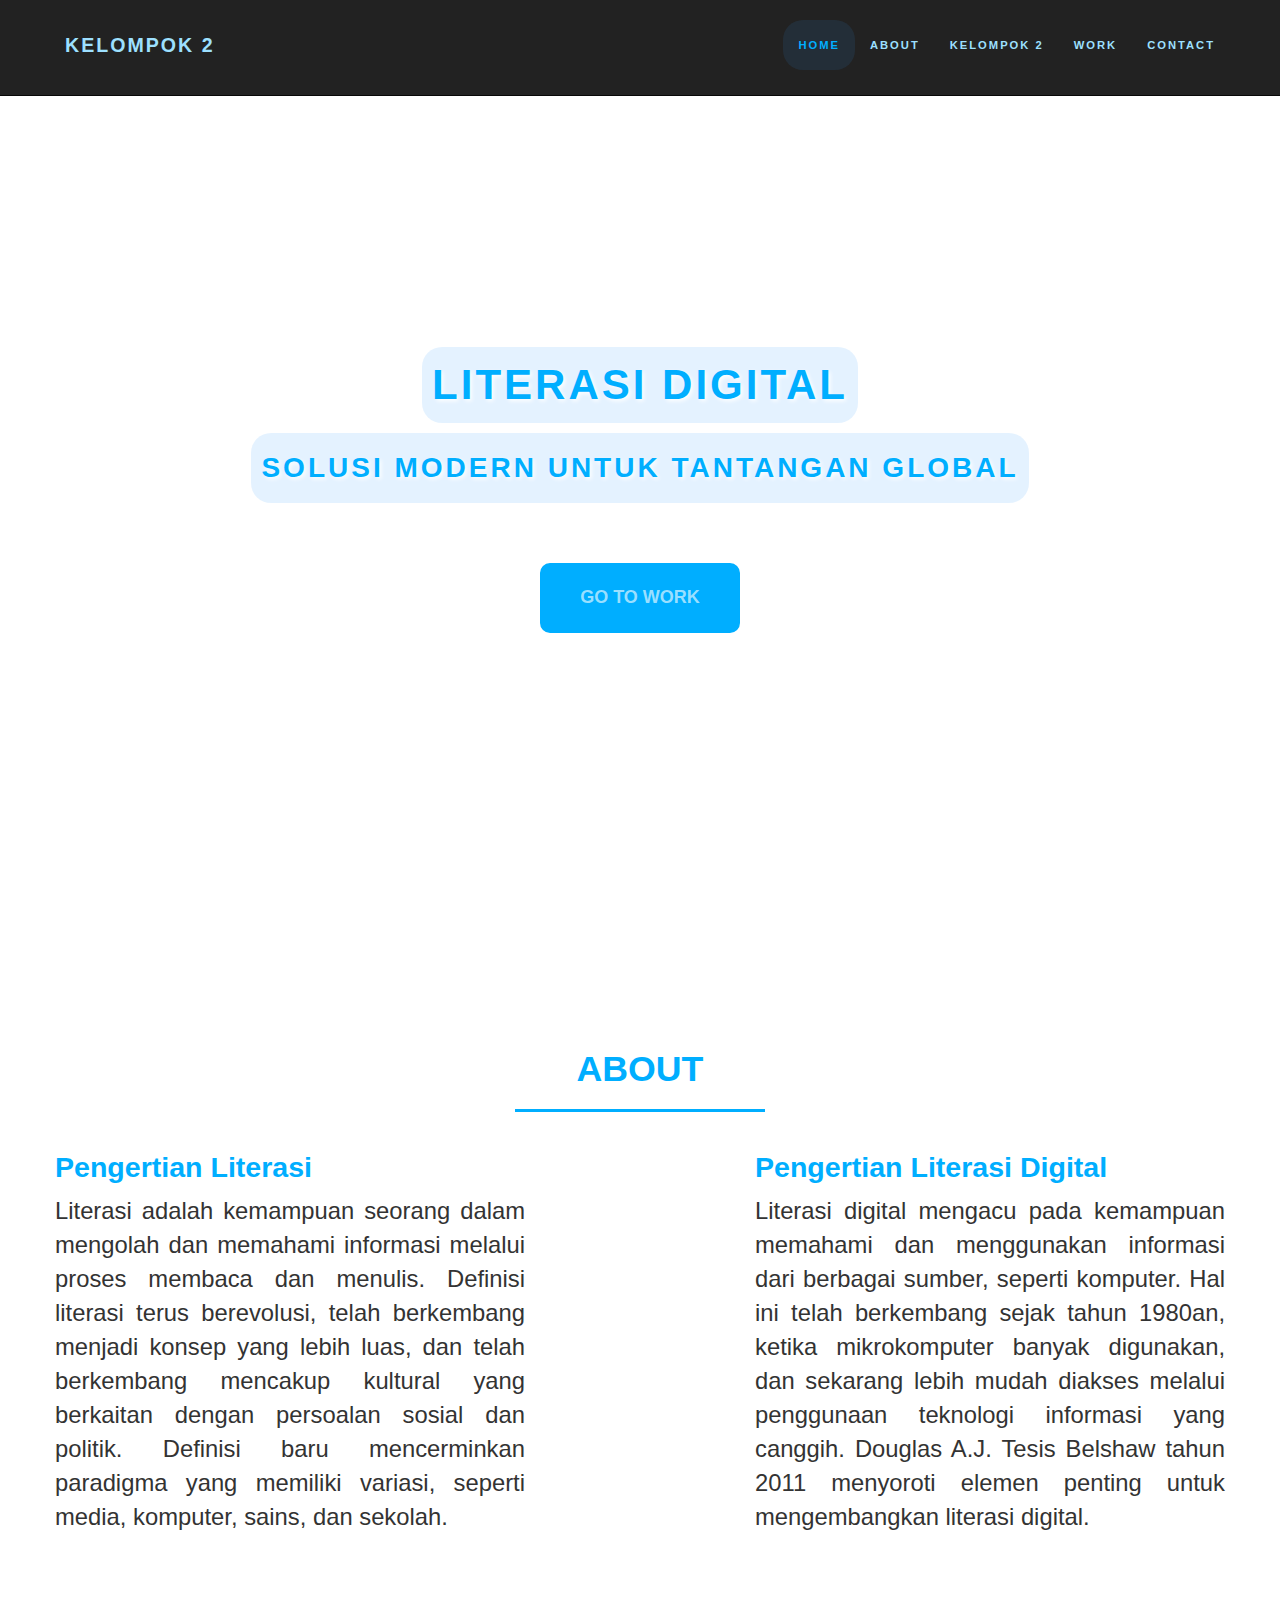
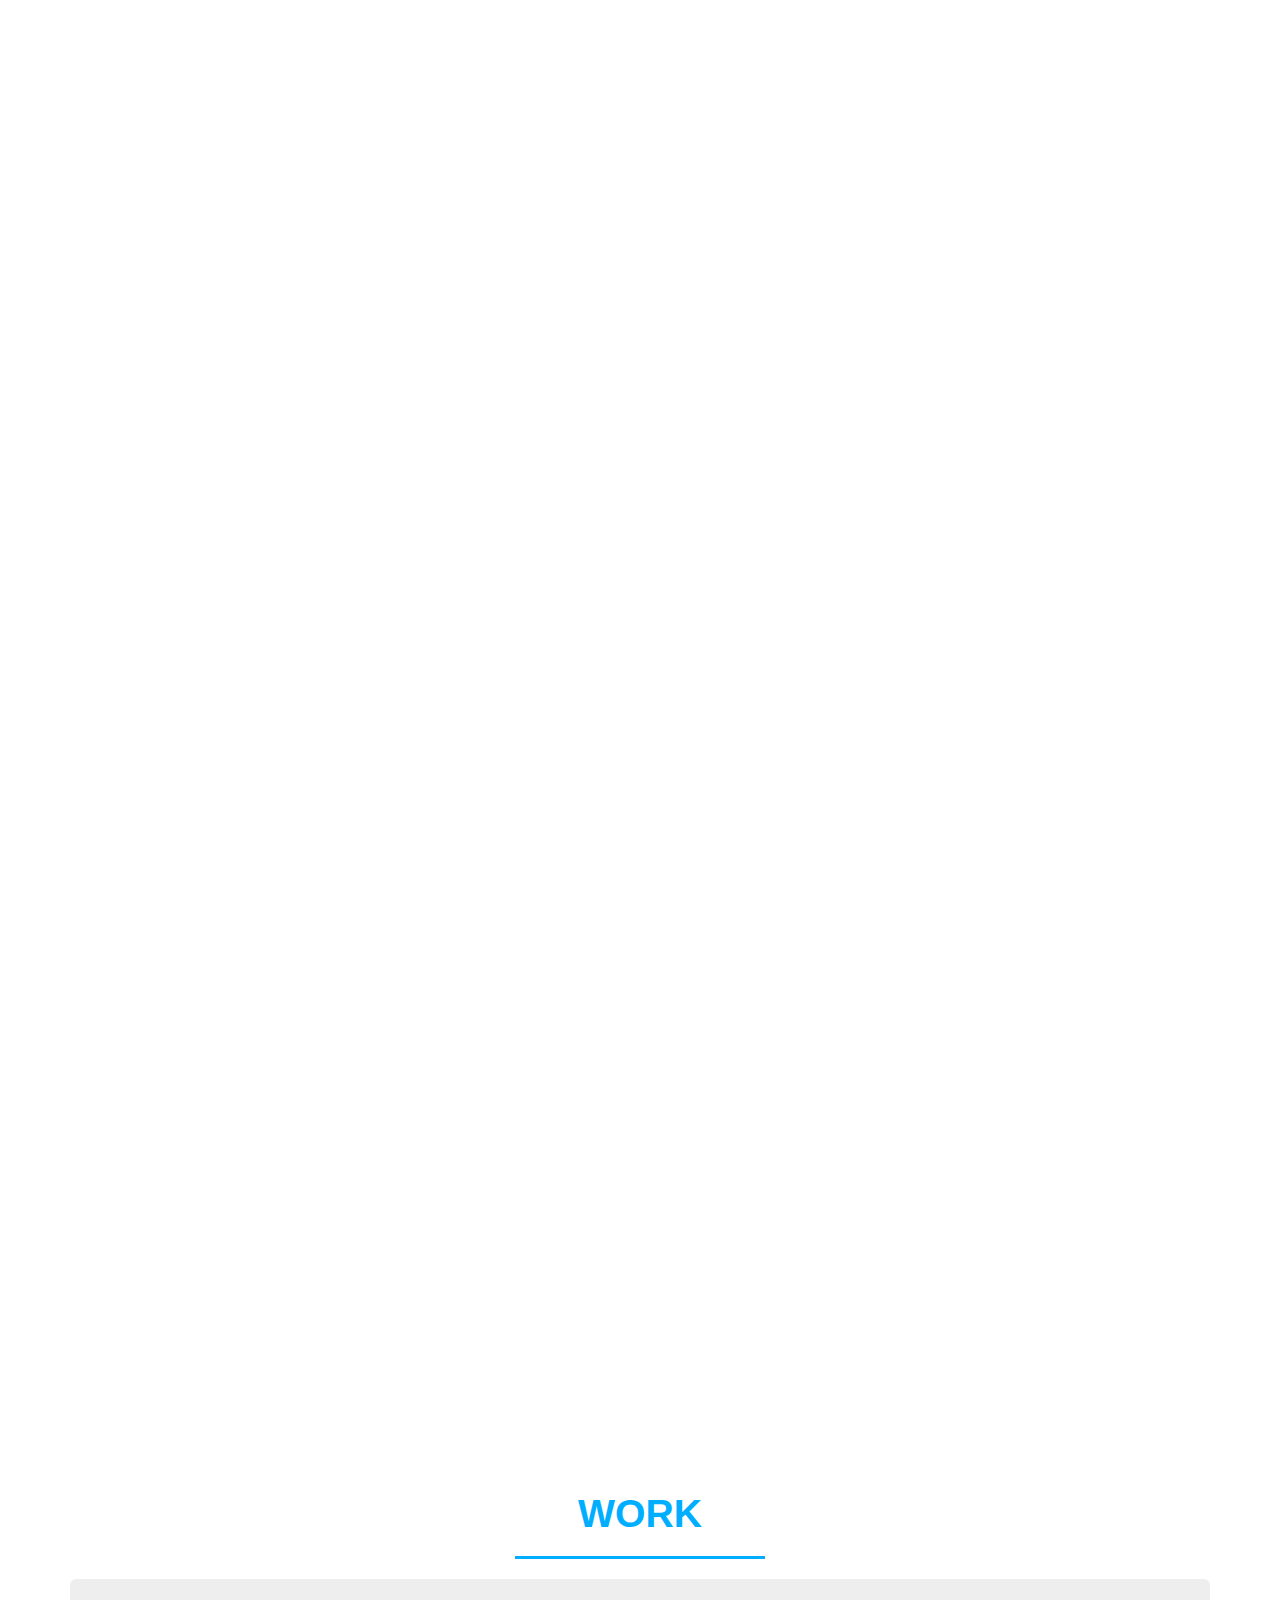
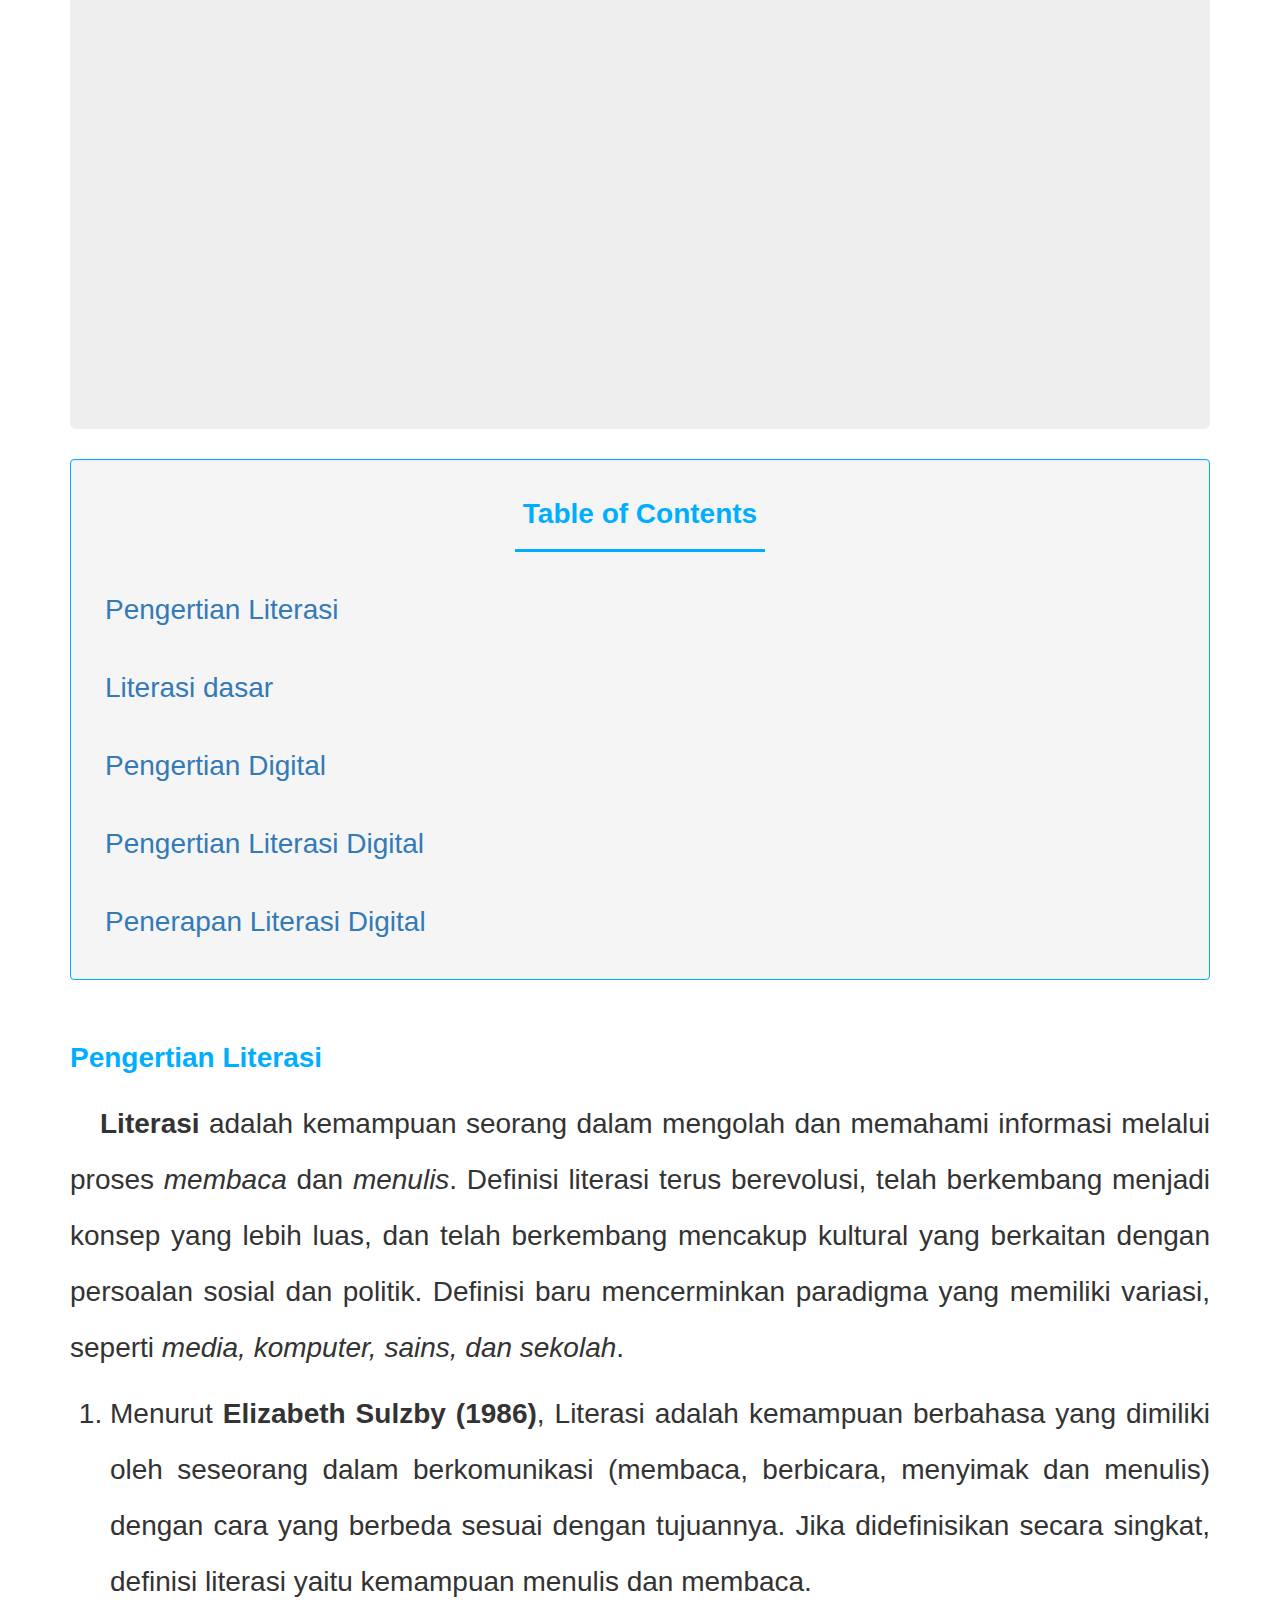
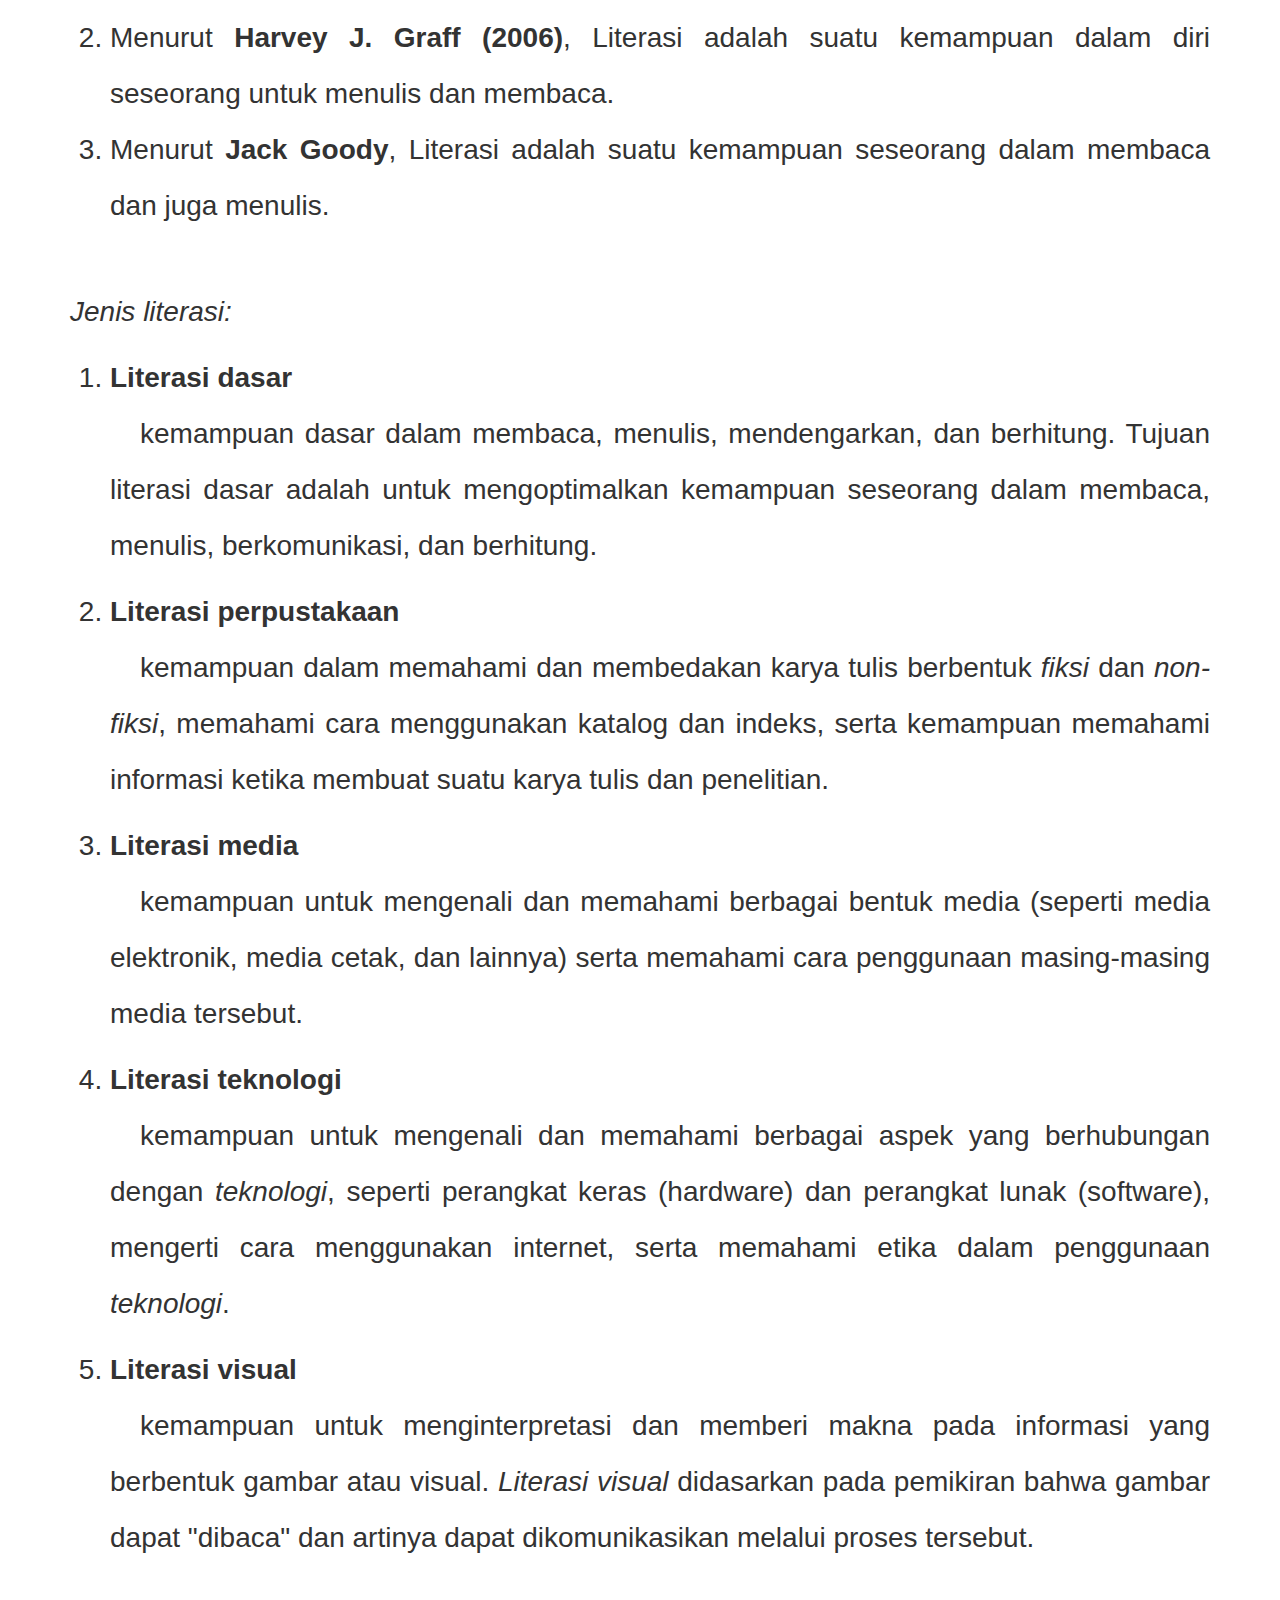
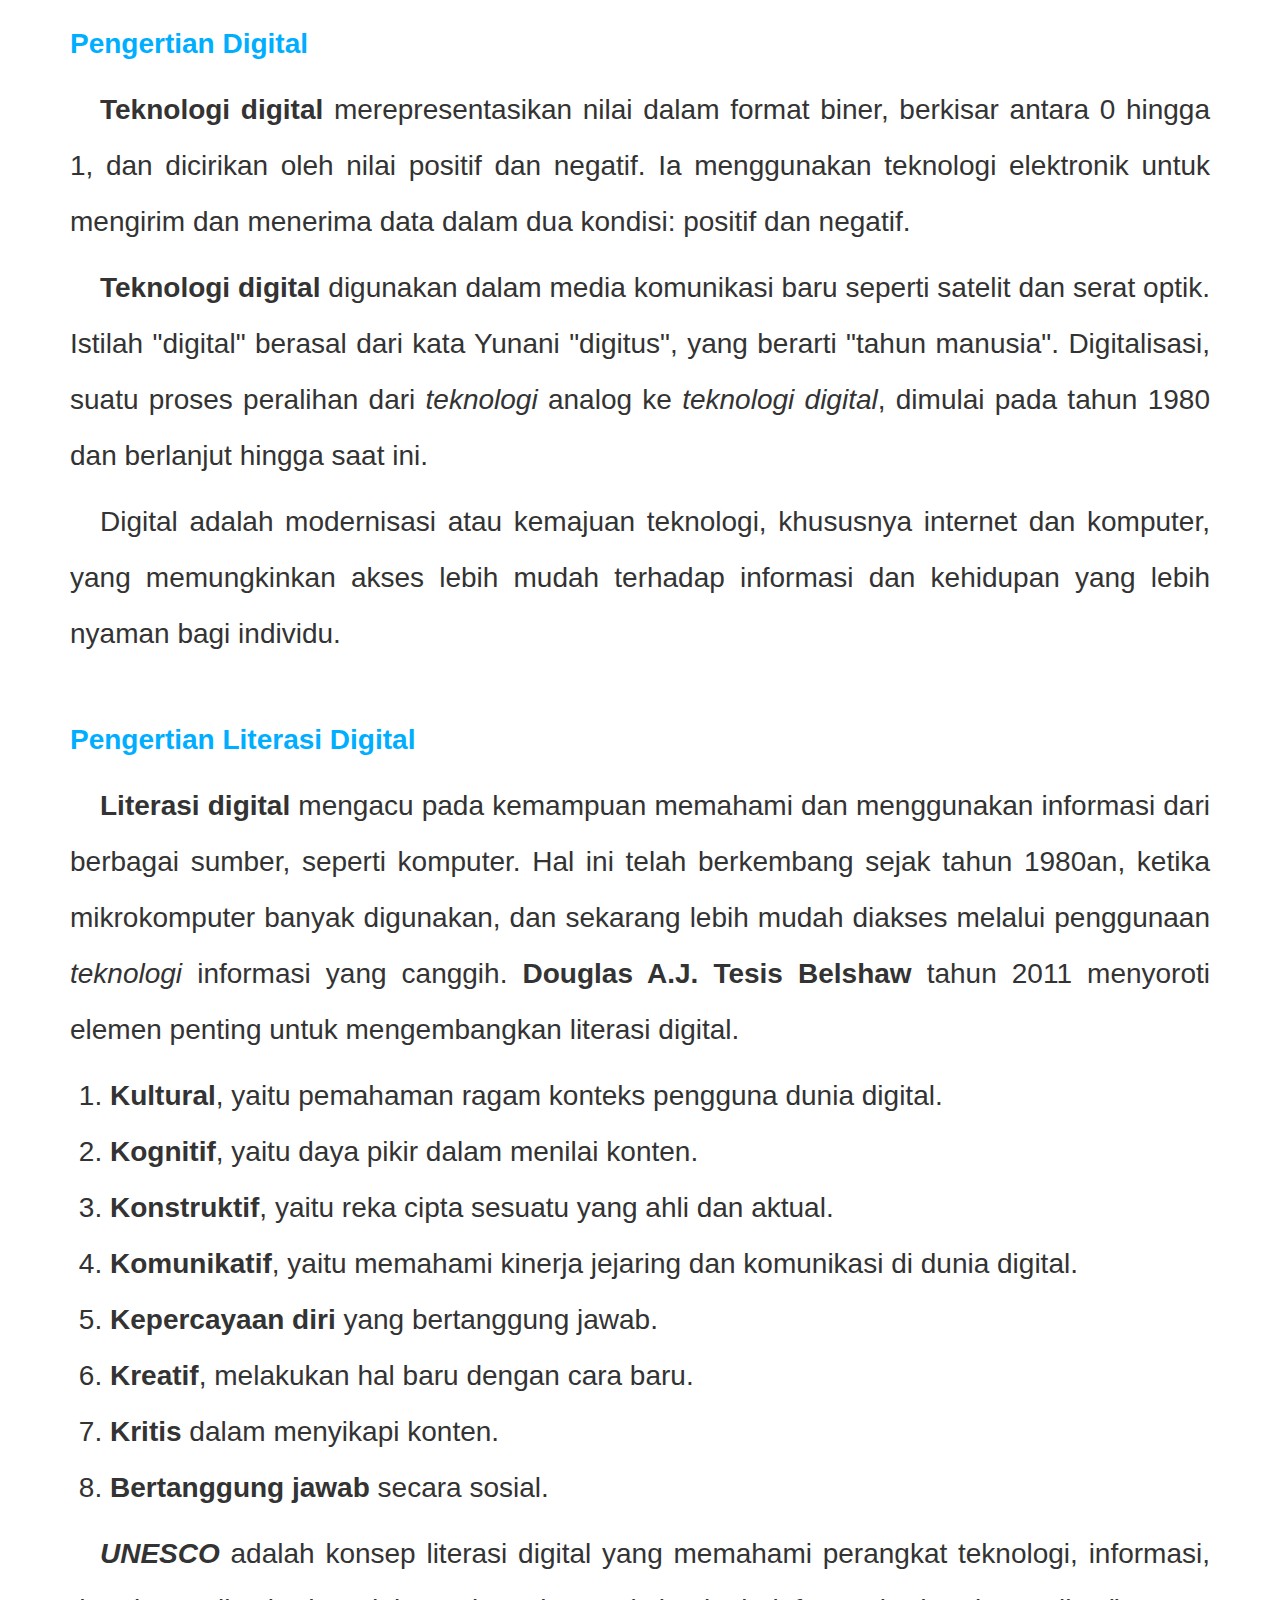
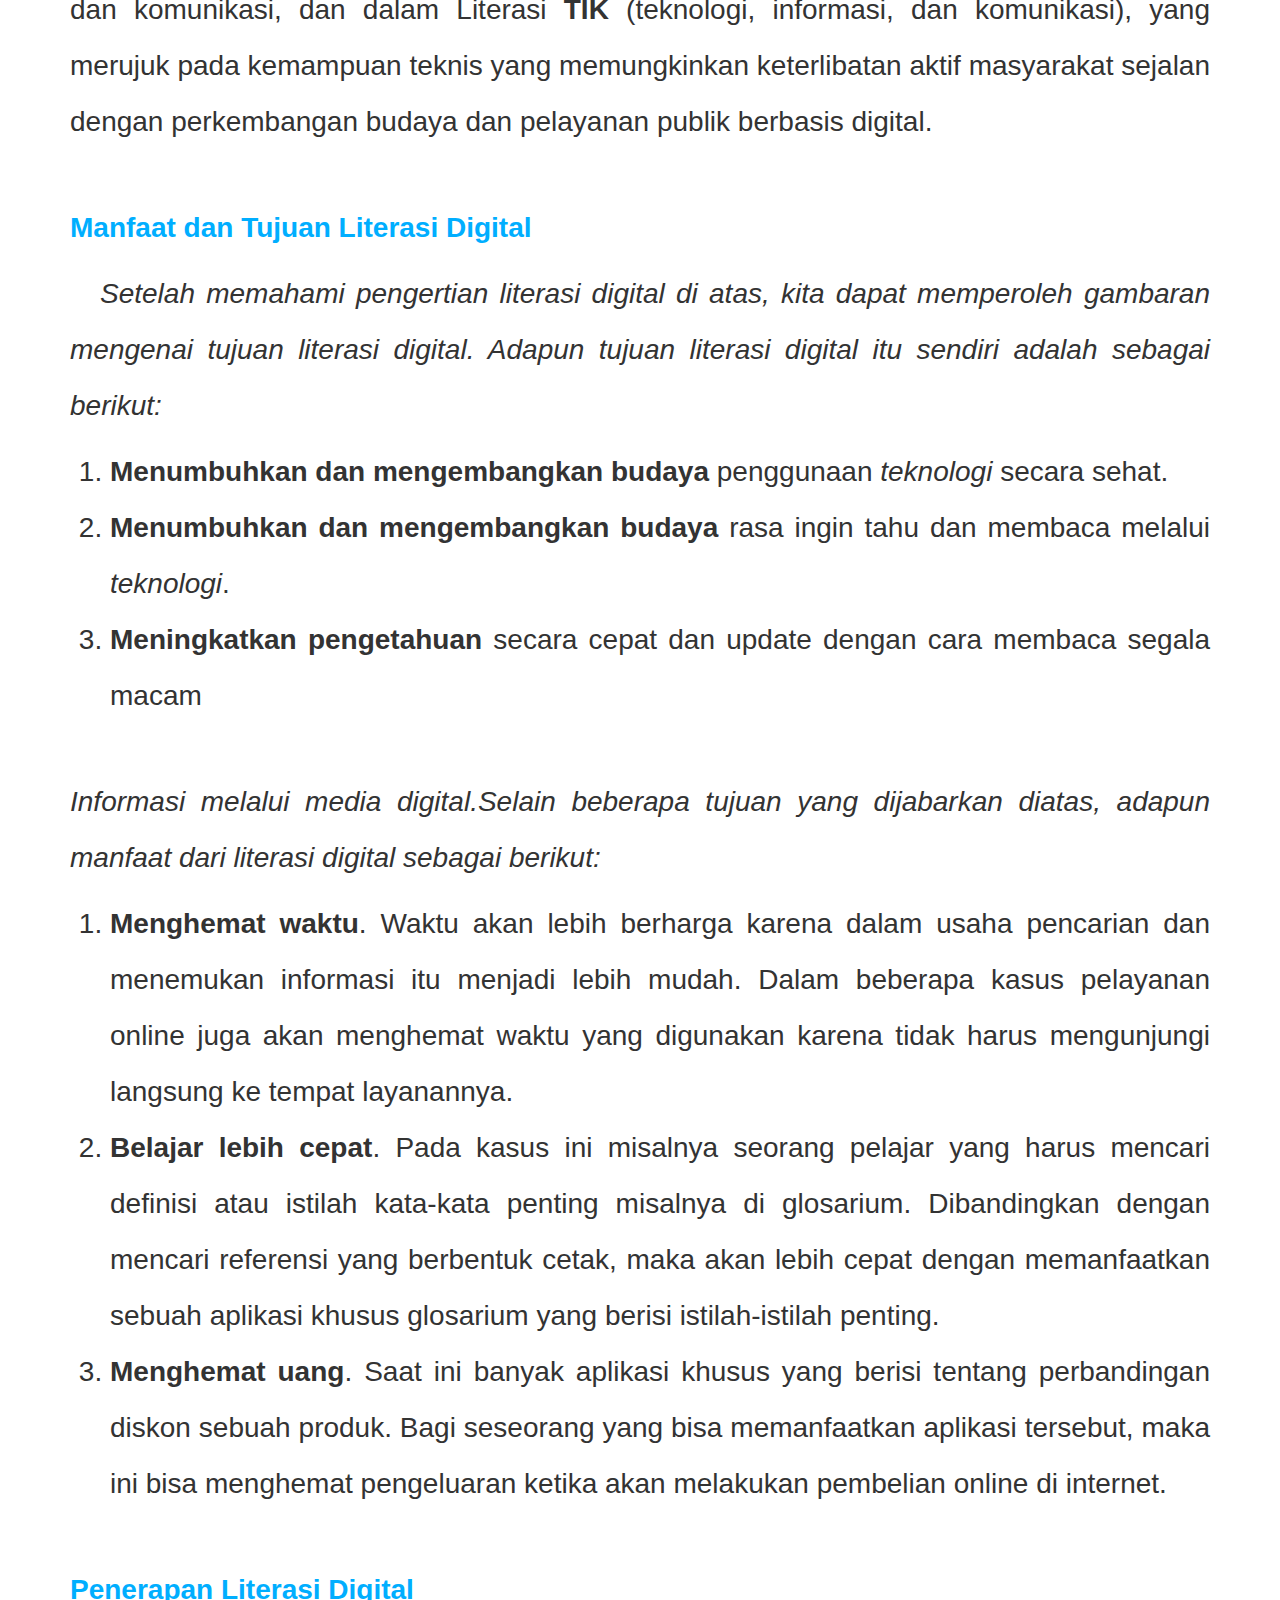
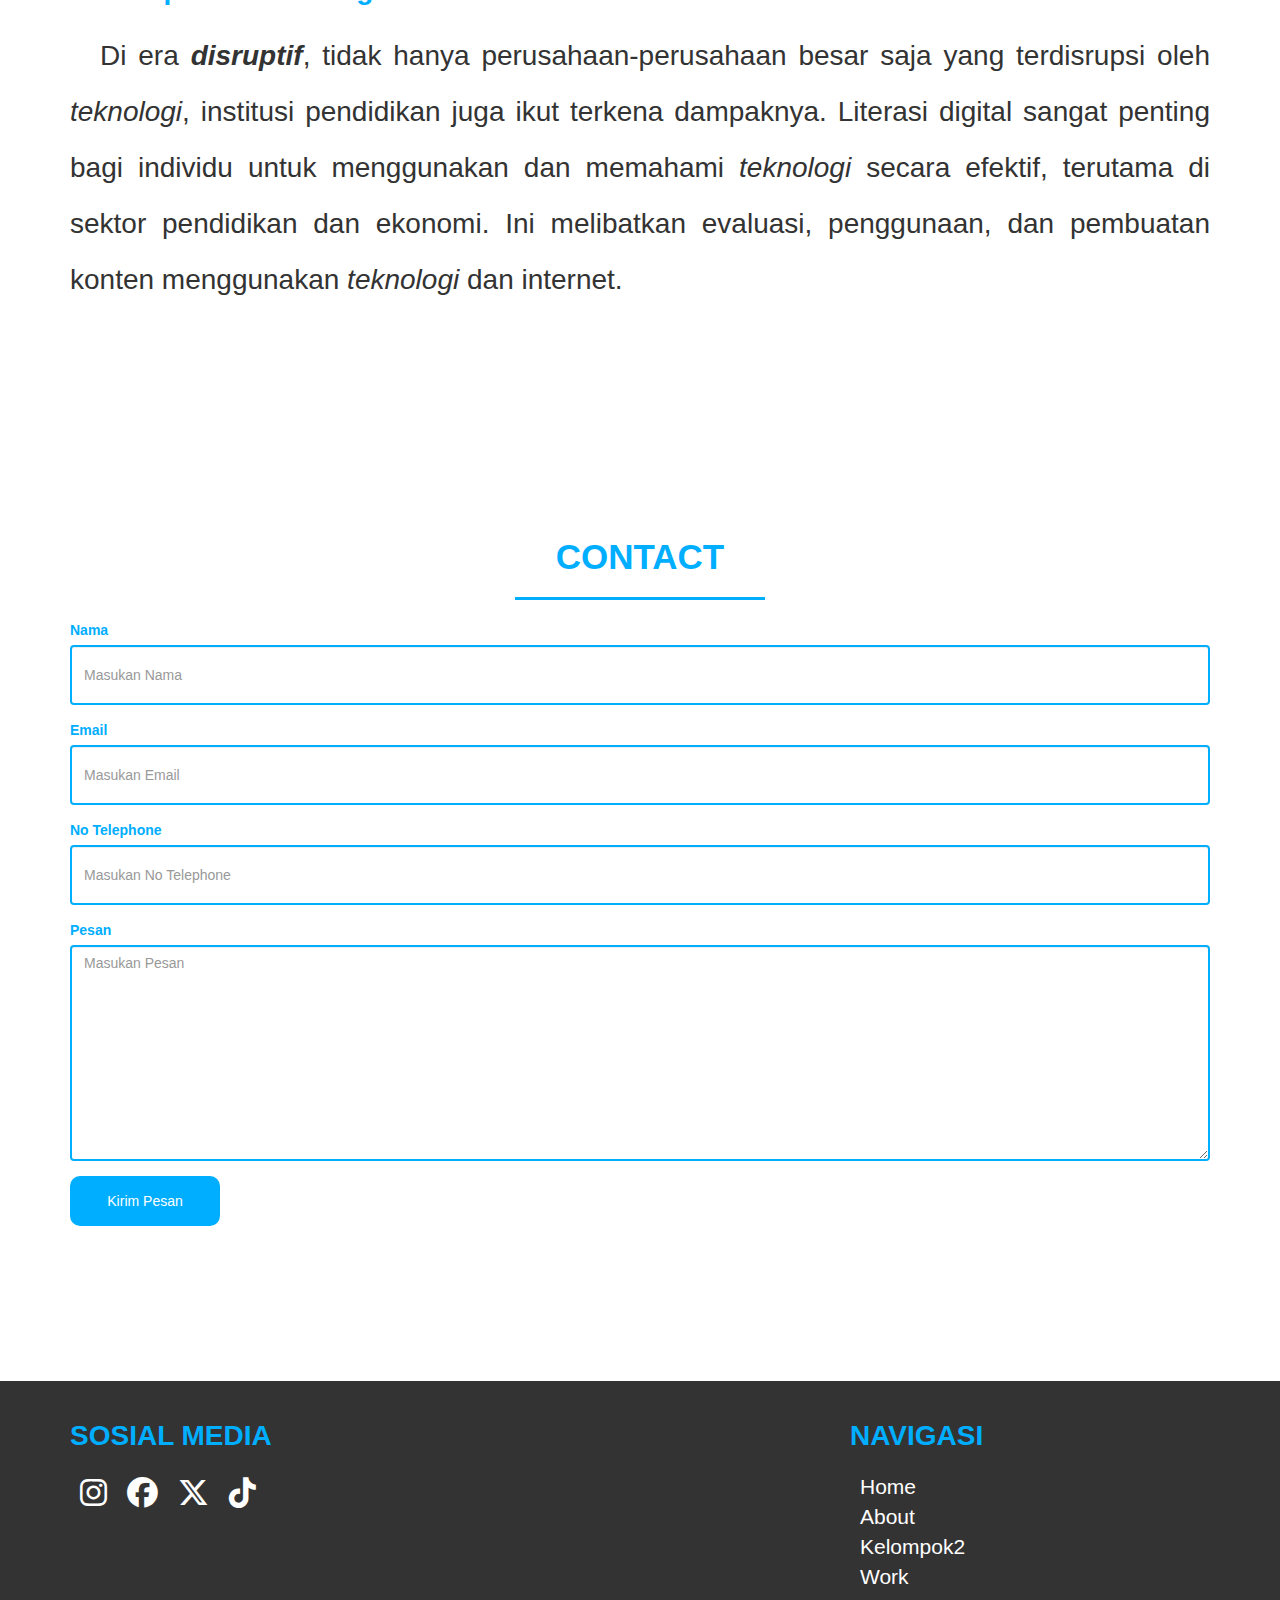
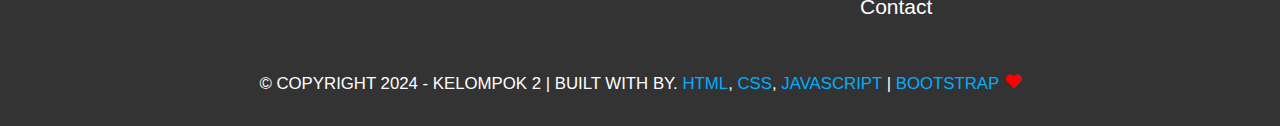
==== commit 2842c819: "modified:   index.html" ====
--- a/index.html
+++ b/index.html
@@ -112,50 +112,50 @@
                 <div class="col-md-4 cards card-one">
                   <div class="panel panel-default">
                     <div class="panel-heading">
+                      <h3 class="panel-title">Priyanka Ariffia_ 240211417</h3>
+                    </div>
+                    <div class="panel-body">
+                      <img src="img/resa.jpg" alt="image Priyanka Ariffia_ 240211417" class="img-responsive">
+                    </div>
+                  </div>
+                </div>
+                <div class="col-md-4 cards card-two">
+                  <div class="panel panel-default">
+                    <div class="panel-heading">
+                      <h3 class="panel-title">Tiaraa Awallifia_240211389</h3>
+                    </div>
+                    <div class="panel-body">
+                      <img src="img/tiara.jpg" alt="image Tiaraa Awallifia_240211389" class="img-responsive">
+                    </div>
+                  </div>
+                </div>
+                <div class="col-md-4 cards card-three">
+                  <div class="panel panel-default">
+                    <div class="panel-heading">
                       <h3 class="panel-title">Resa Meisarah Isni Nur M.P _240211379</h3>
                     </div>
                     <div class="panel-body">
-                      <img src="img/resa.jpg" alt="Resa Meisarah Isni Nur M.P _240211379" class="img-responsive">
-                    </div>
-                  </div>
-                </div>
-                <div class="col-md-4 cards card-two">
-                  <div class="panel panel-default">
-                    <div class="panel-heading">
-                      <h3 class="panel-title">Tiaraa Awallifia_240211389</h3>
-                    </div>
-                    <div class="panel-body">
-                      <img src="img/tiara.jpg" alt="Tiaraa Awallifia_240211389" class="img-responsive">
-                    </div>
-                  </div>
-                </div>
-                <div class="col-md-4 cards card-three">
+                      <img src="img/arnov.jpg" alt="image Resa Meisarah Isni Nur M.P _240211379" class="img-responsive">
+                    </div>
+                  </div>
+                </div>
+                <div class="col-md-4 cards card-four">
+                  <div class="panel panel-default">
+                    <div class="panel-heading">
+                      <h3 class="panel-title">Fajar naofal_240211388</h3>
+                    </div>
+                    <div class="panel-body">
+                      <img src="img/opal.jpg" alt="image Fajar naofal_240211388" class="img-responsive">
+                    </div>
+                  </div>
+                </div>
+                <div class="col-md-4 cards card-five">
                   <div class="panel panel-default">
                     <div class="panel-heading">
                       <h3 class="panel-title">Arnov Ramadhan Rafi' P_240211378</h3>
                     </div>
                     <div class="panel-body">
-                      <img src="img/arnov.jpg" alt="Arnov Ramadhan Rafi' P_240211378" class="img-responsive">
-                    </div>
-                  </div>
-                </div>
-                <div class="col-md-4 cards card-four">
-                  <div class="panel panel-default">
-                    <div class="panel-heading">
-                      <h3 class="panel-title">Fajar naofal_240211388</h3>
-                    </div>
-                    <div class="panel-body">
-                      <img src="img/opal.jpg" alt="Fajar naofal_240211388" class="img-responsive">
-                    </div>
-                  </div>
-                </div>
-                <div class="col-md-4 cards card-five">
-                  <div class="panel panel-default">
-                    <div class="panel-heading">
-                      <h3 class="panel-title">Priyanka Ariffia_ 240211417</h3>
-                    </div>
-                    <div class="panel-body">
-                      <img src="img/prianka.png" alt="Priyanka Ariffia_ 240211417" class="img-responsive">
+                      <img src="img/prianka.png" alt="image Arnov Ramadhan Rafi' P_240211378" class="img-responsive">
                     </div>
                   </div>
                 </div>
@@ -369,8 +369,8 @@
               <ul class="list-unstyled">
                 <li><a href="#home">Home</a></li>
                 <li><a href="#about">About</a></li>
-                <li><a href="#services">Kelompok2</a></li>
-                <li><a href="#services">Work</a></li>
+                <li><a href="#kelompok-2">Kelompok2</a></li>
+                <li><a href="#work">Work</a></li>
                 <li><a href="#contact">Contact</a></li>
               </ul>
             </div>
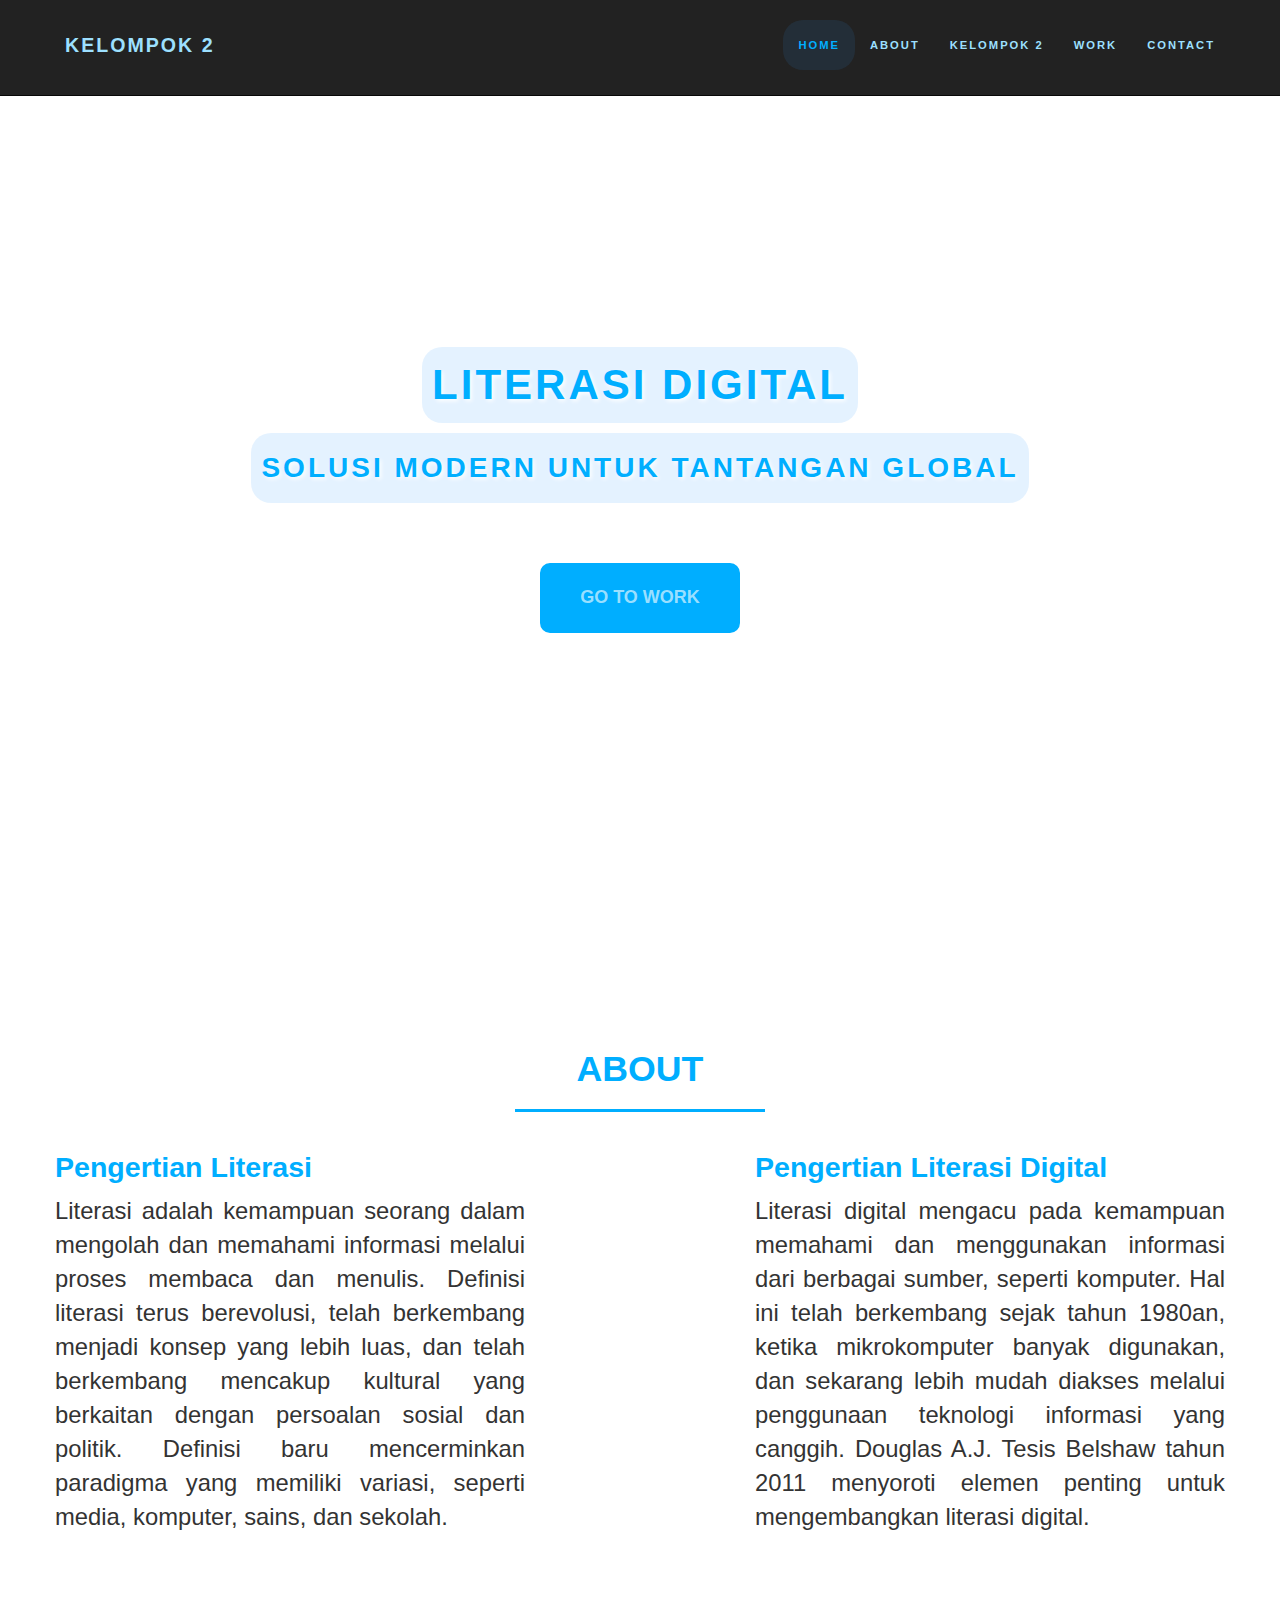
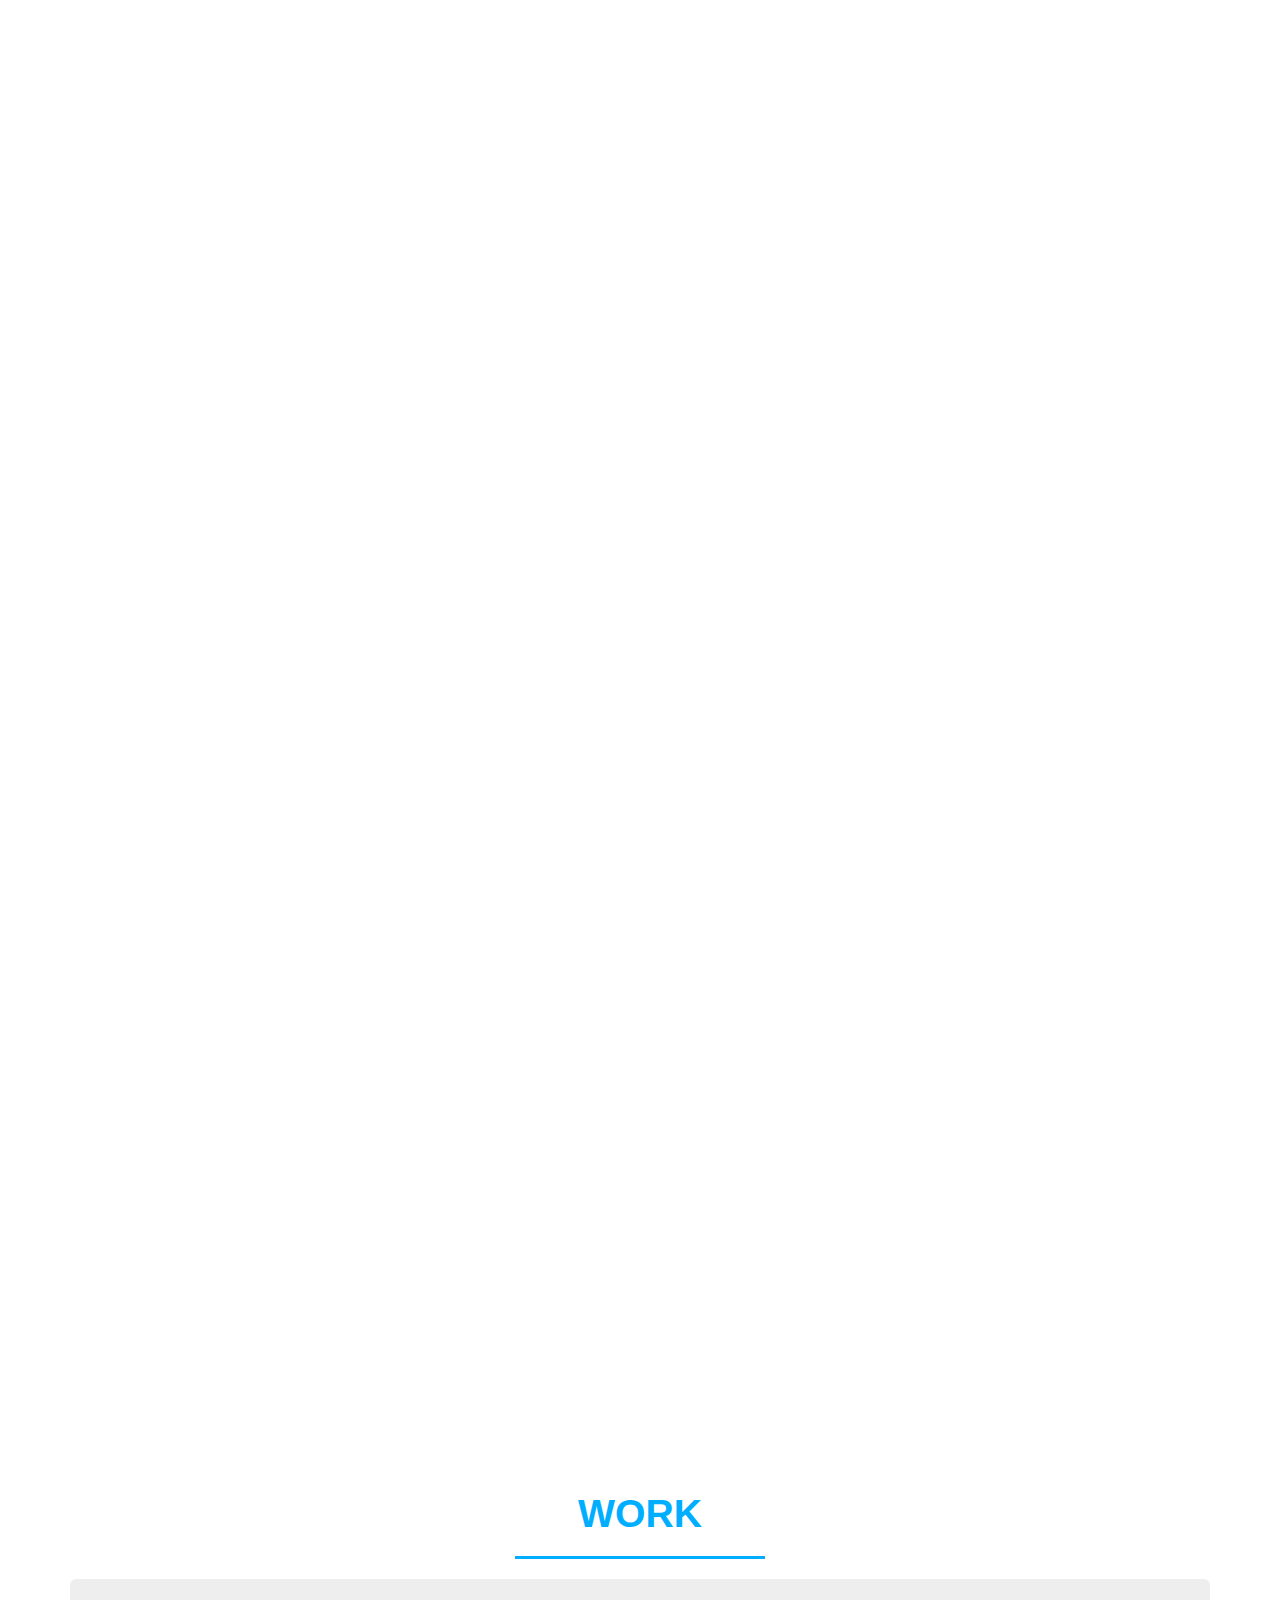
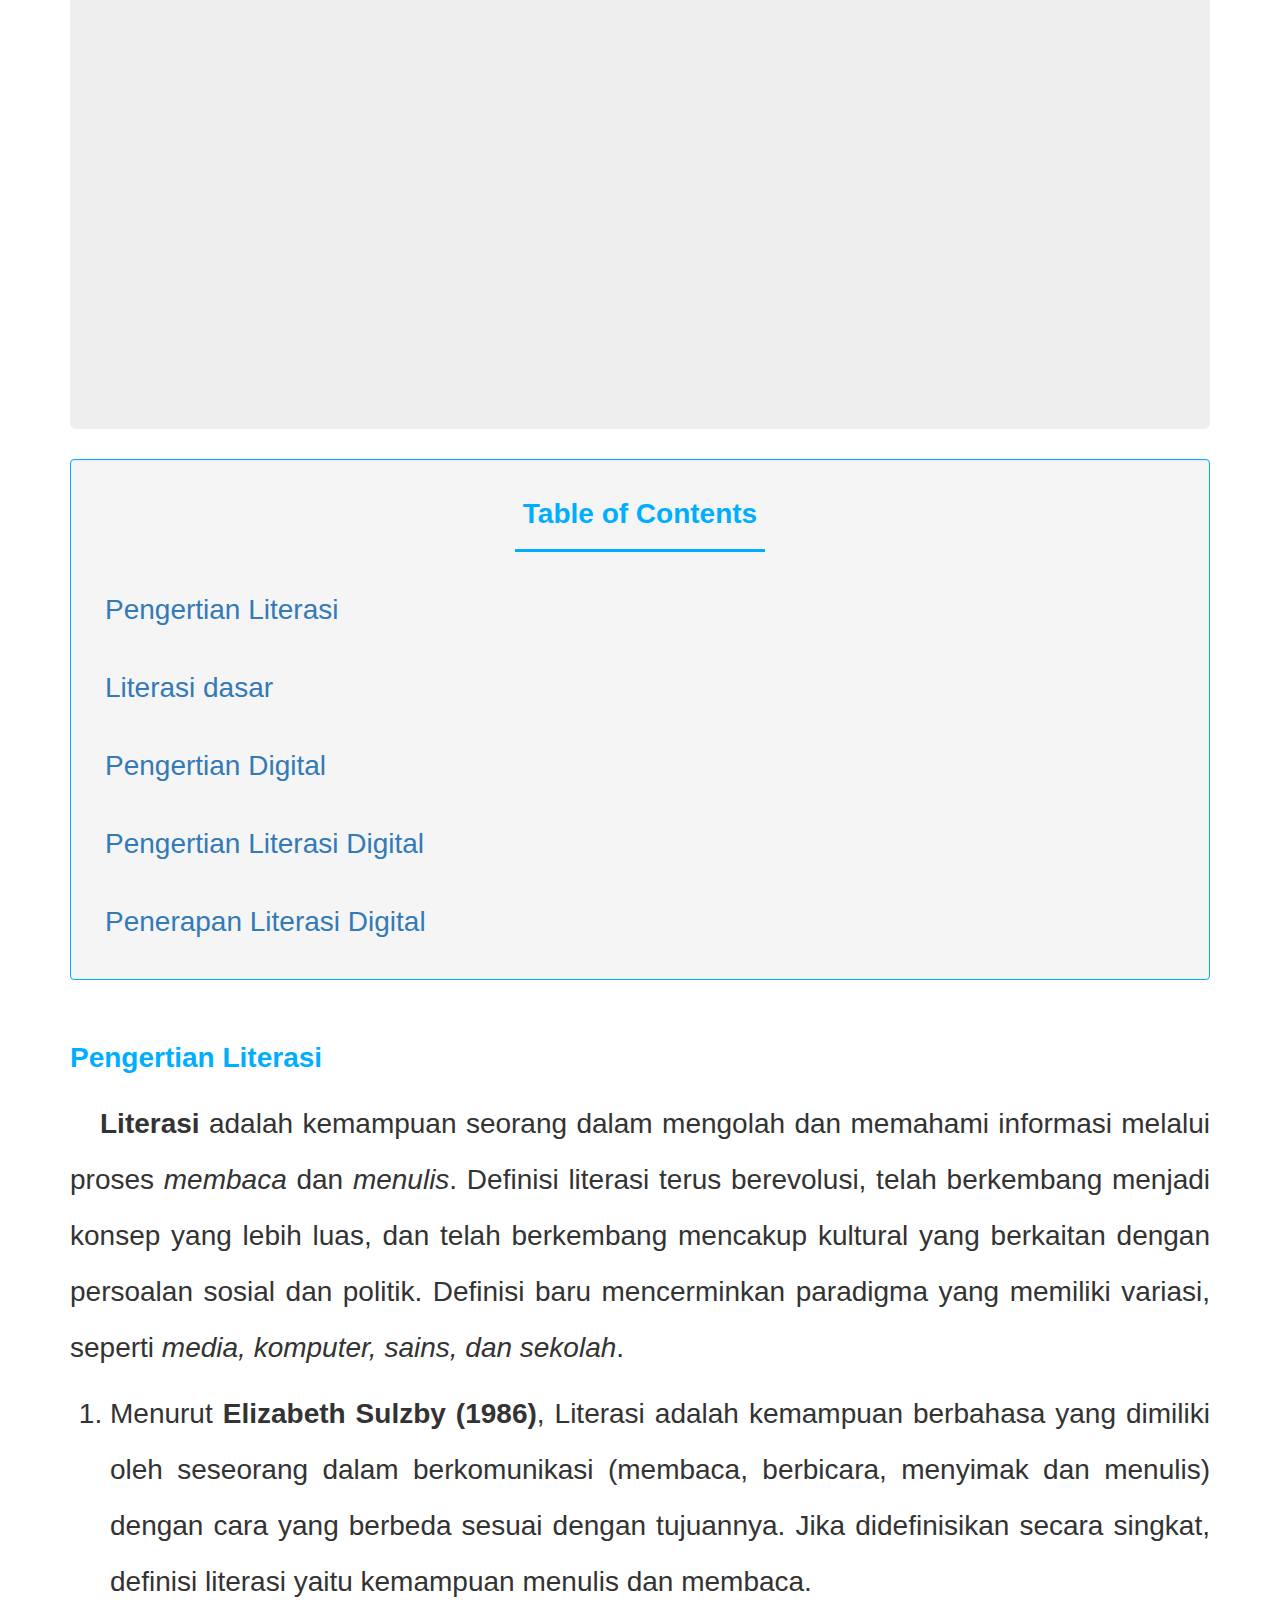
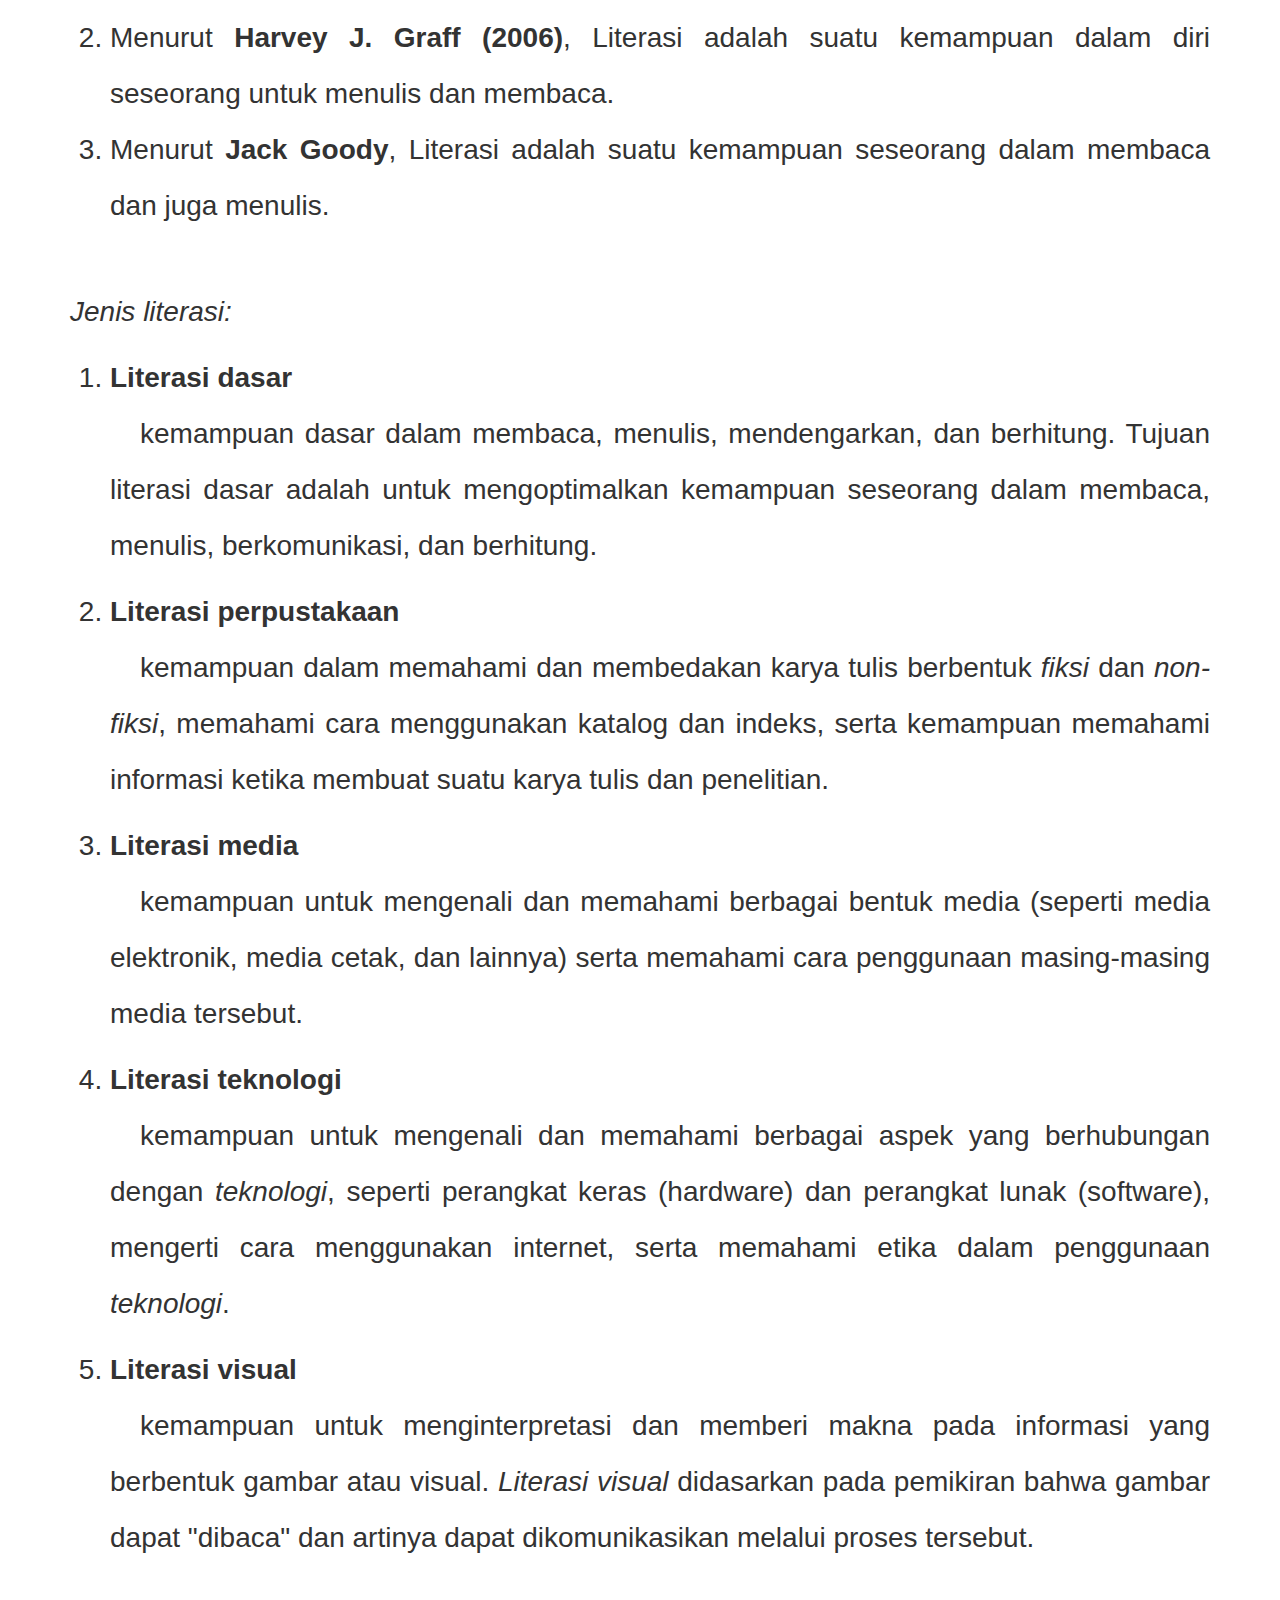
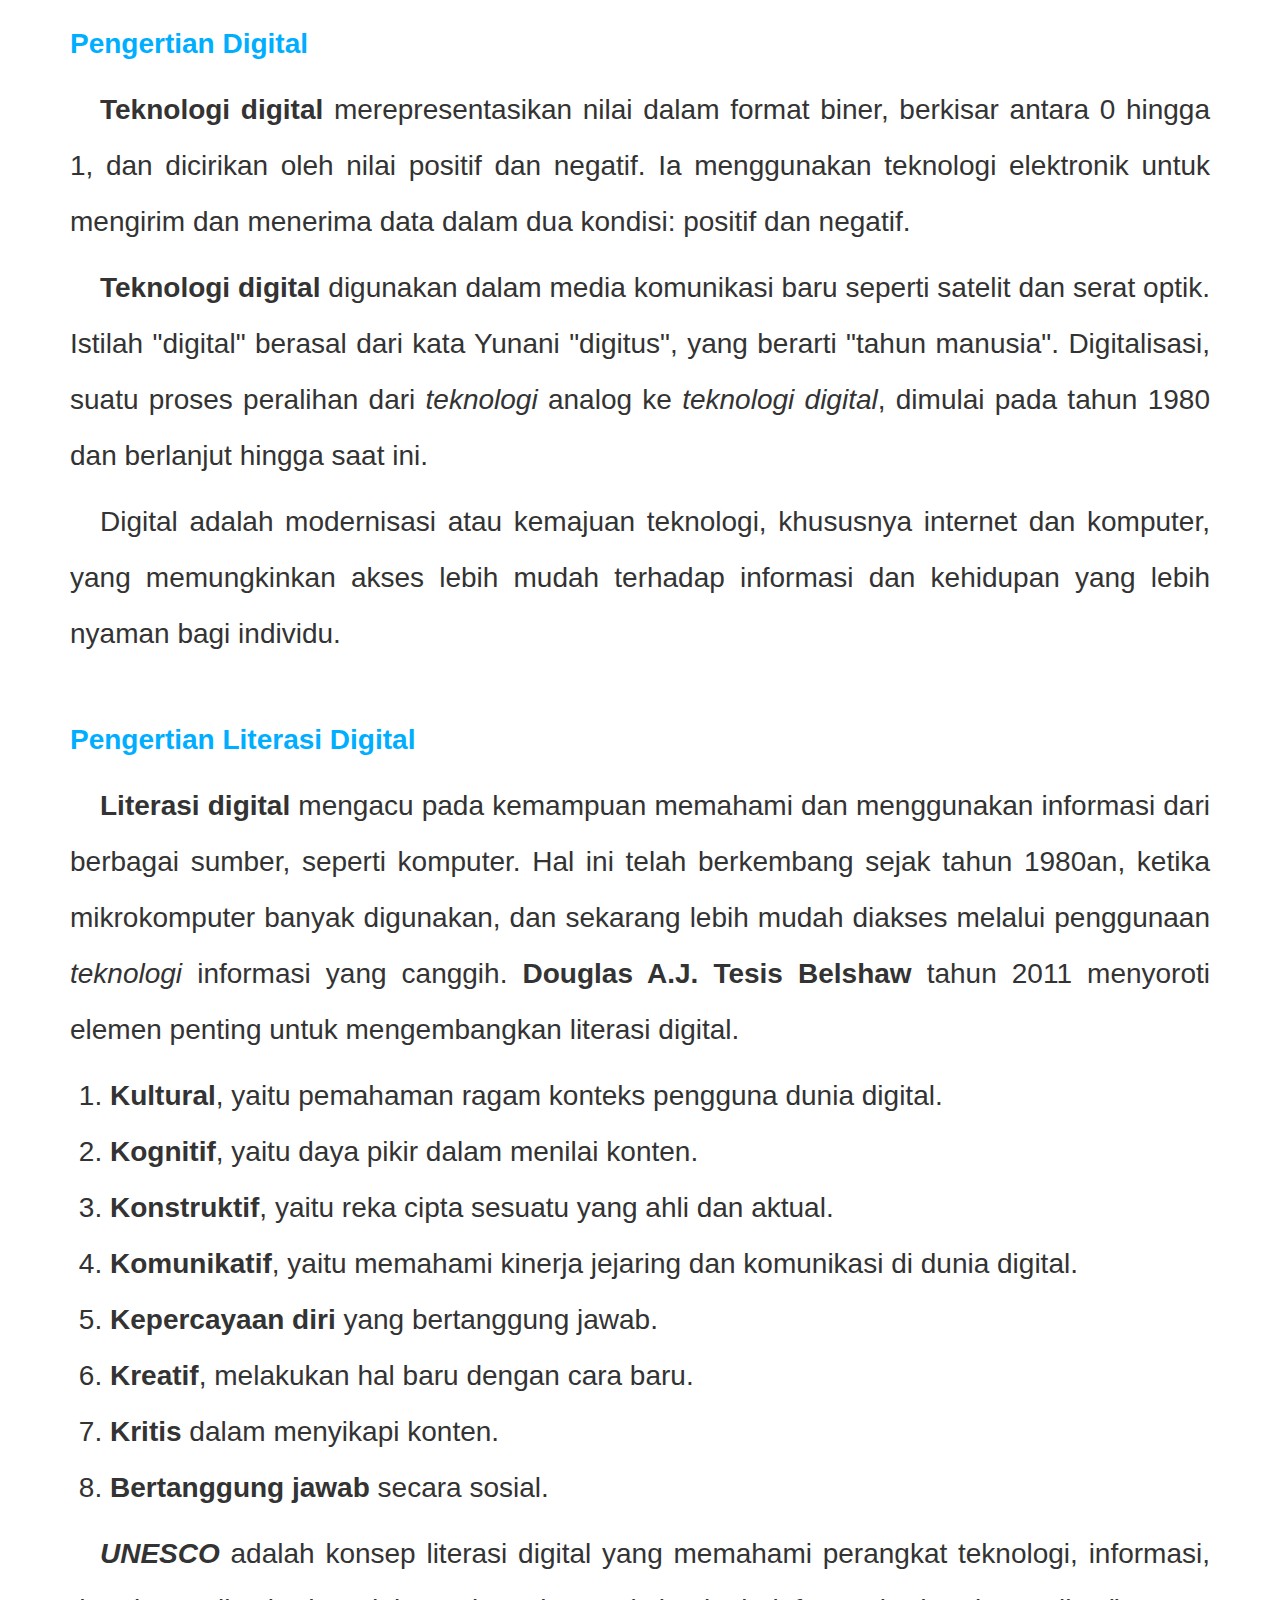
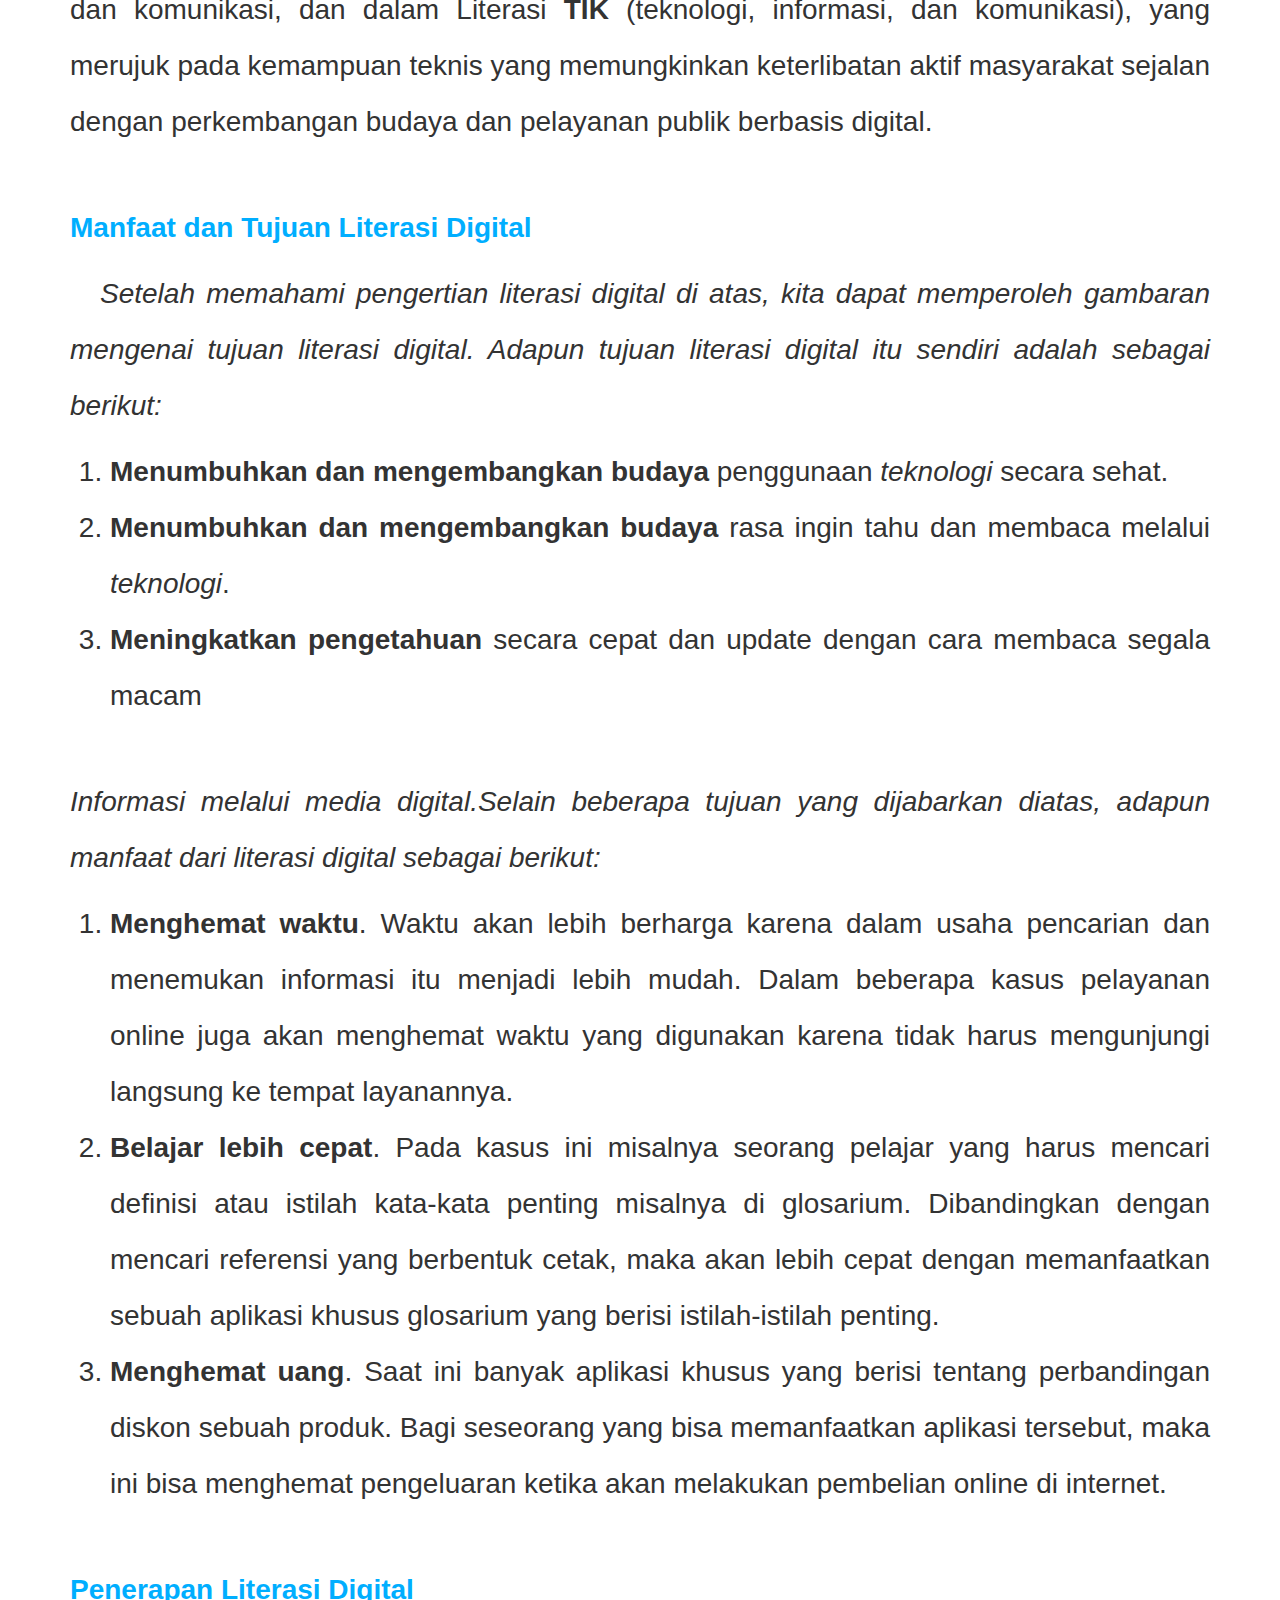
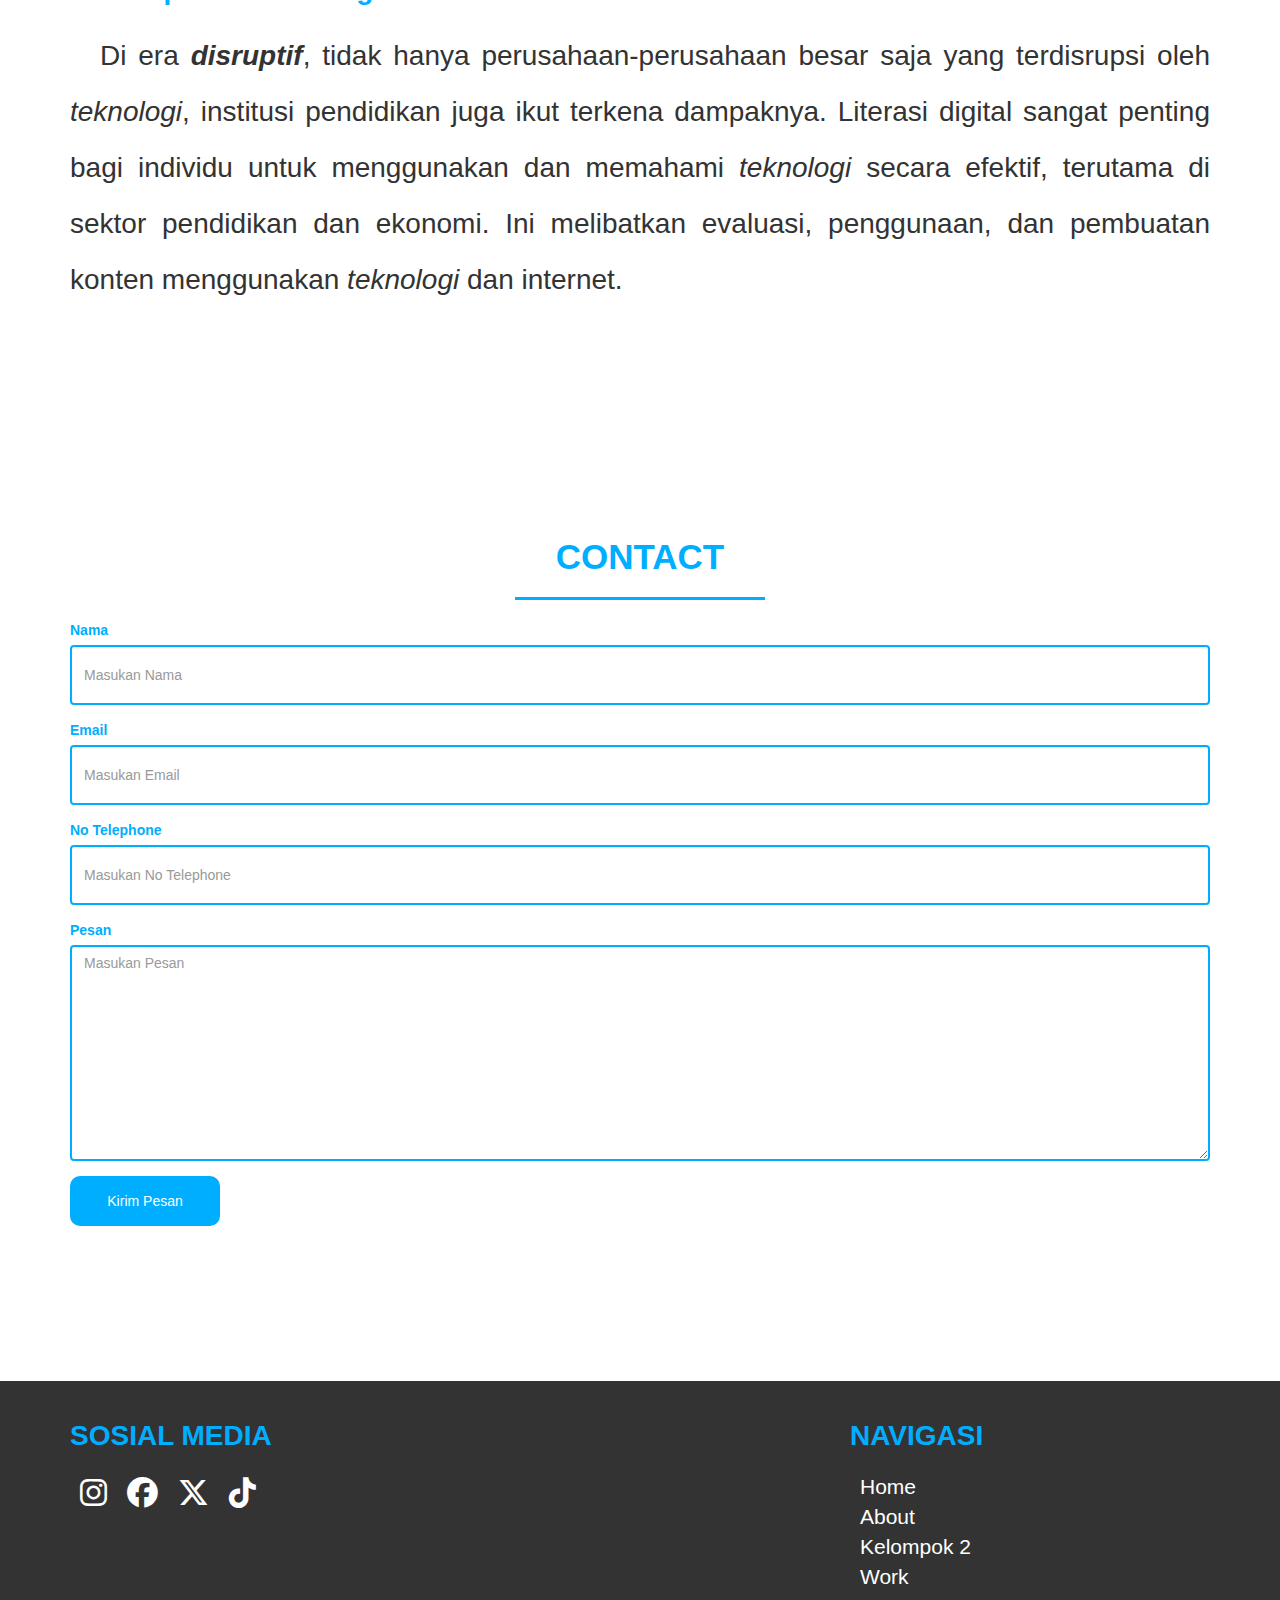
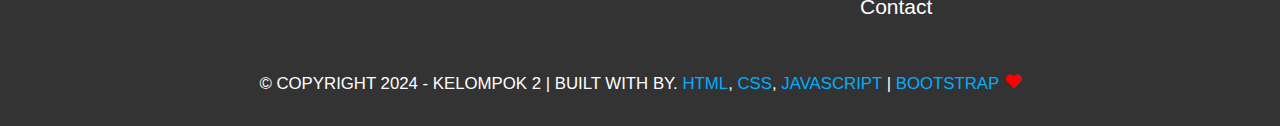
==== commit 61c6c644: "modified:   index.html" ====
--- a/index.html
+++ b/index.html
@@ -369,7 +369,7 @@
               <ul class="list-unstyled">
                 <li><a href="#home">Home</a></li>
                 <li><a href="#about">About</a></li>
-                <li><a href="#kelompok-2">Kelompok2</a></li>
+                <li><a href="#kelompok-2">Kelompok 2</a></li>
                 <li><a href="#work">Work</a></li>
                 <li><a href="#contact">Contact</a></li>
               </ul>
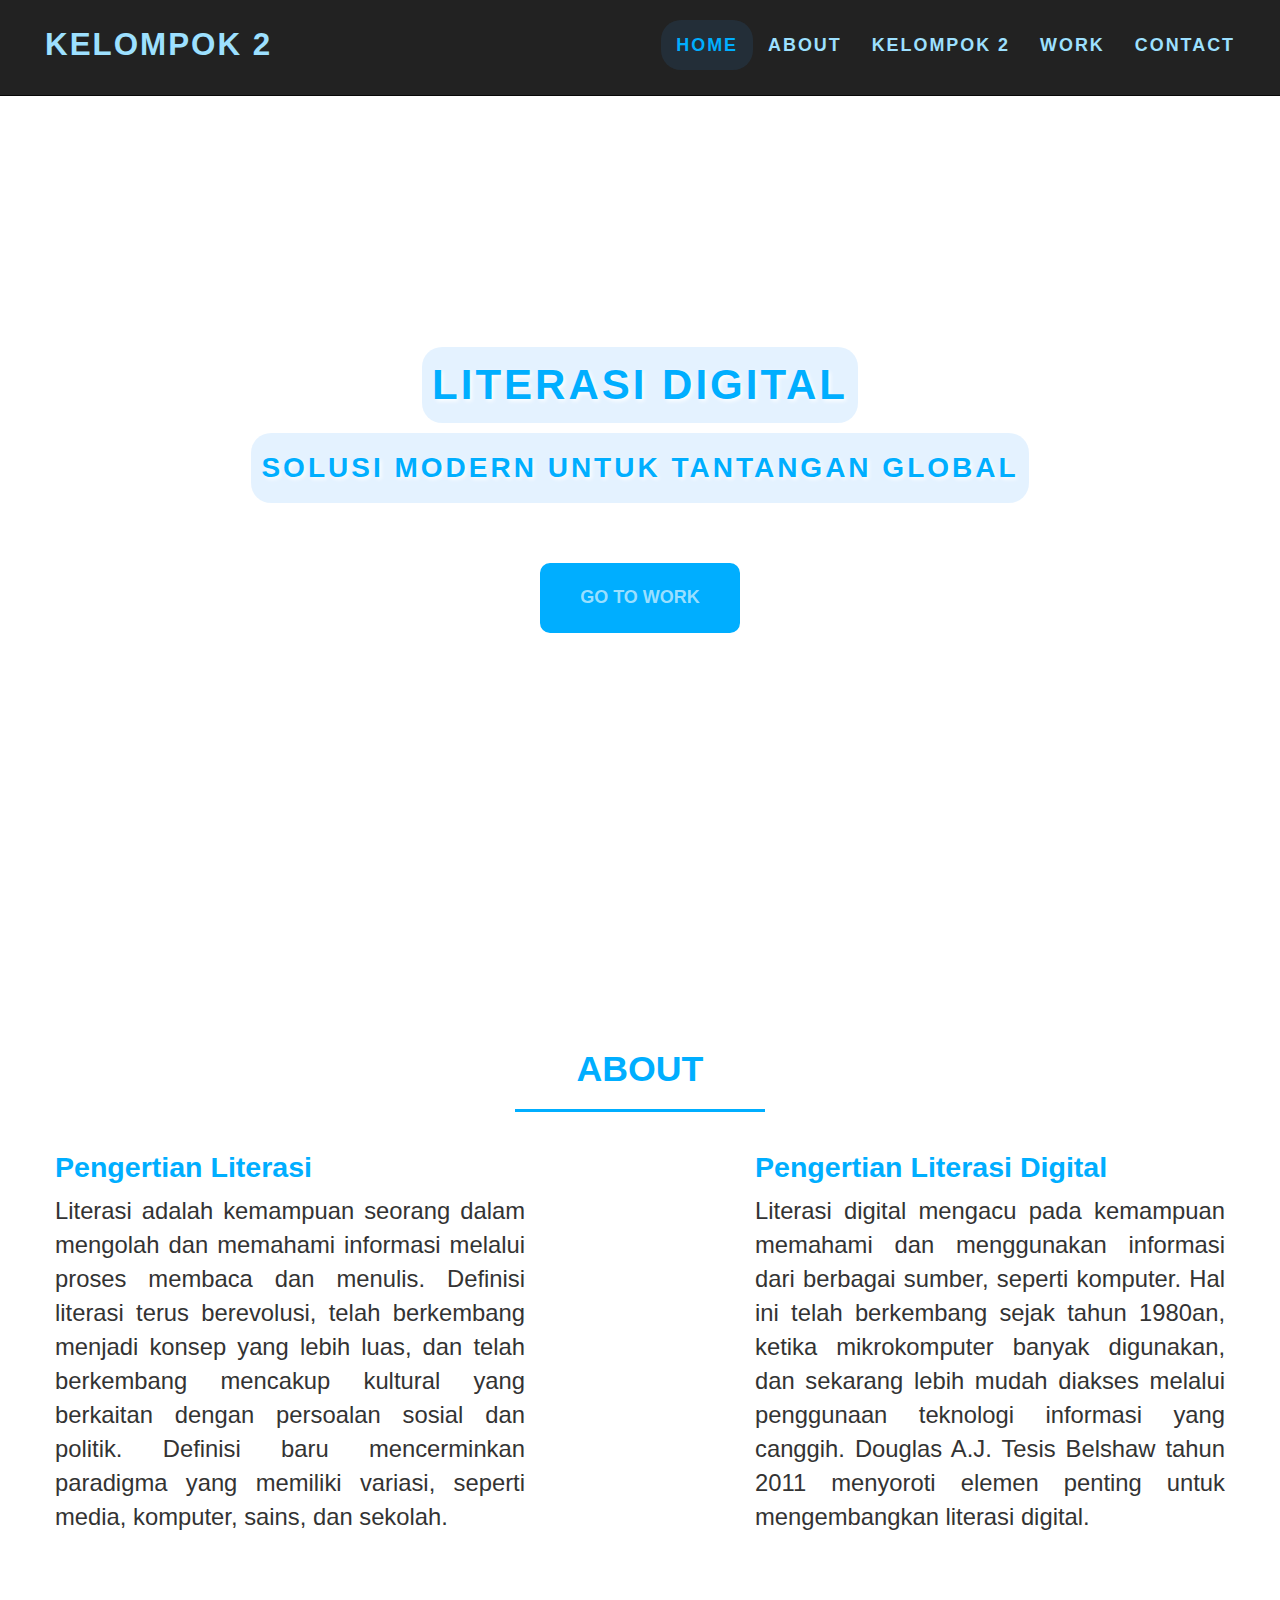
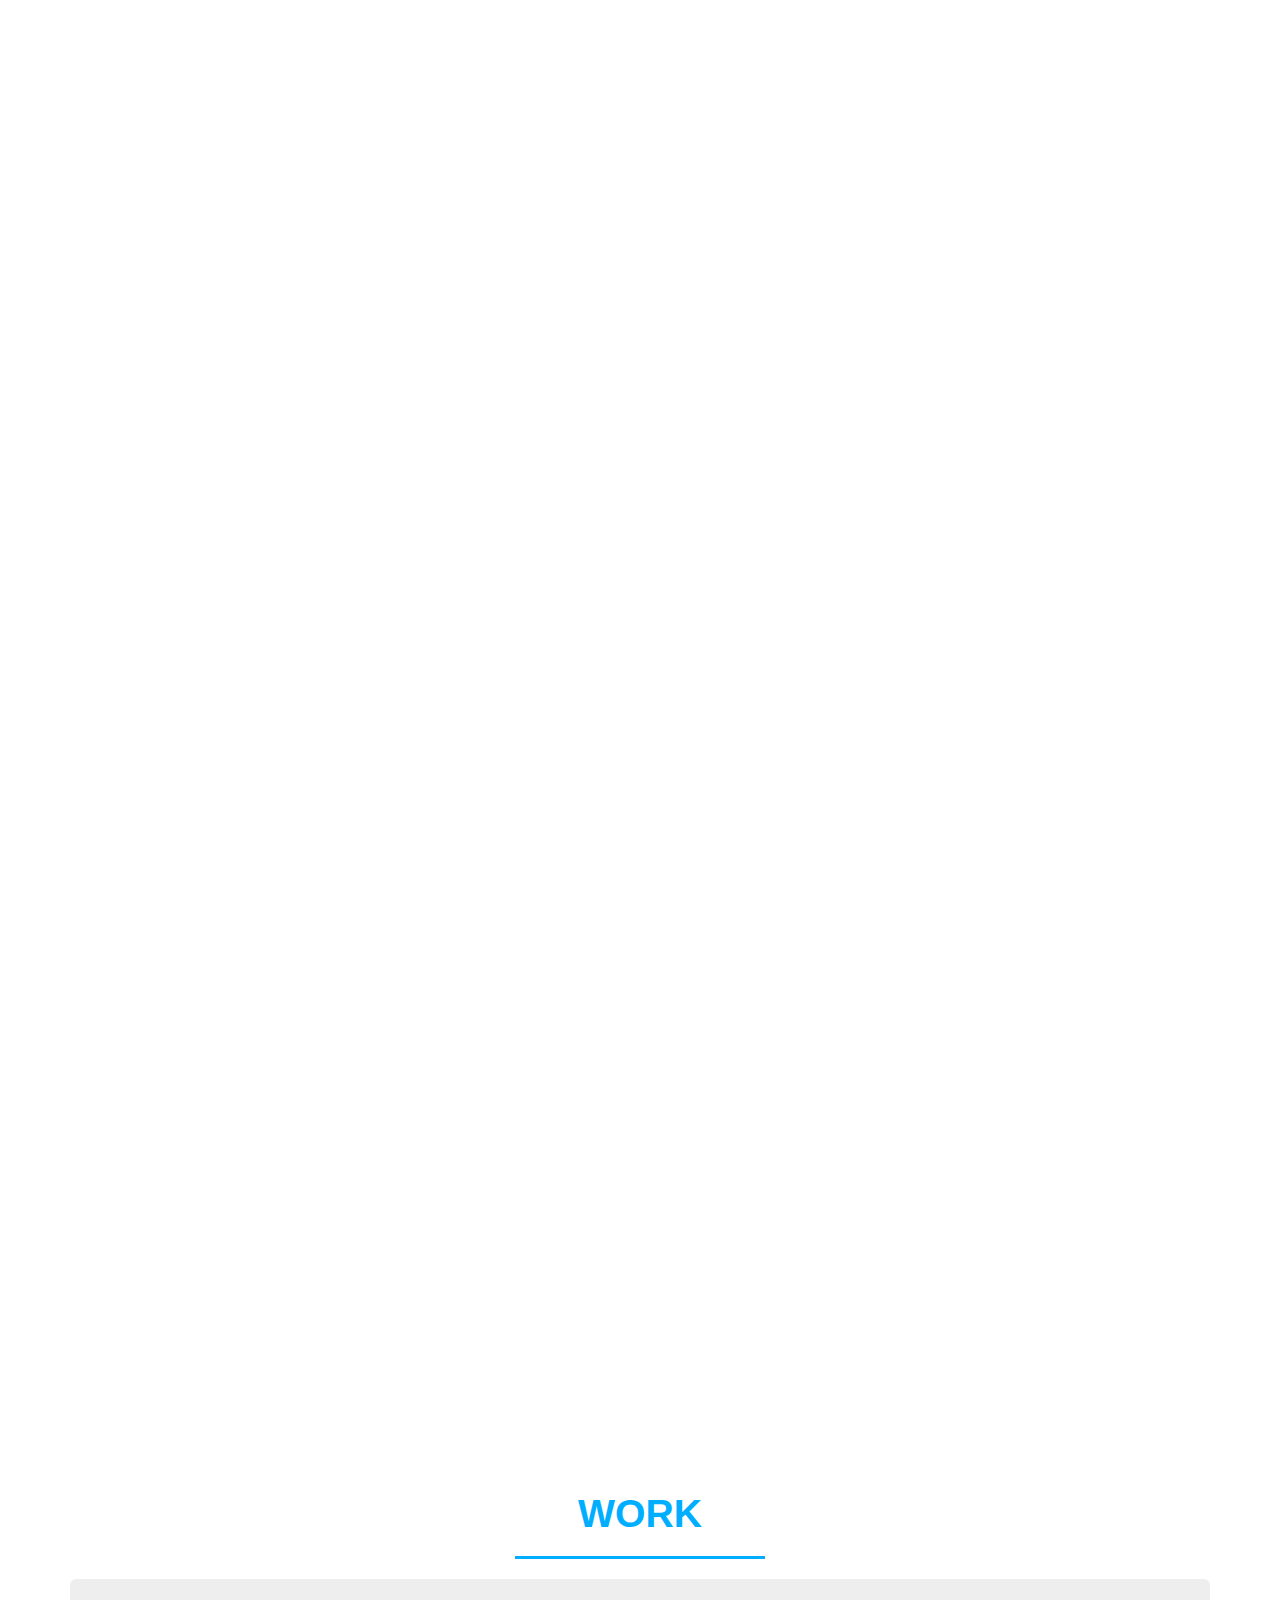
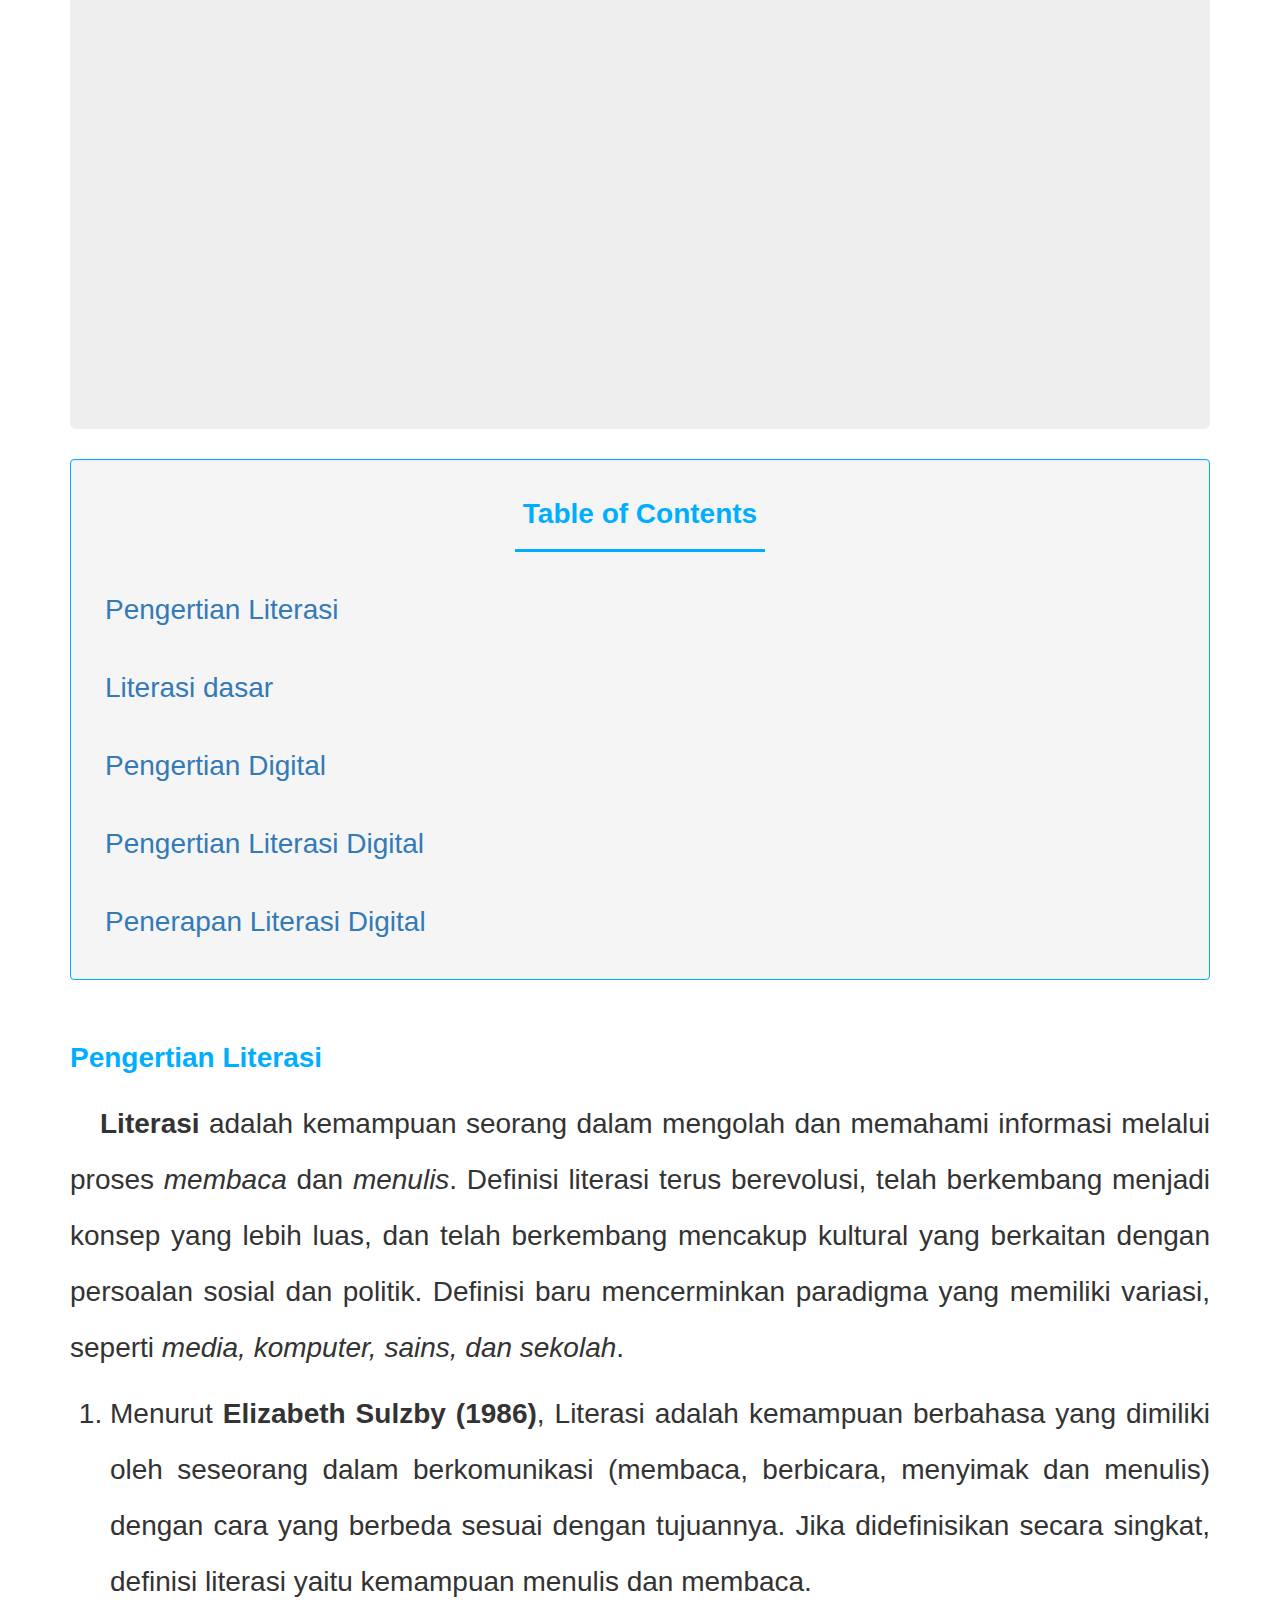
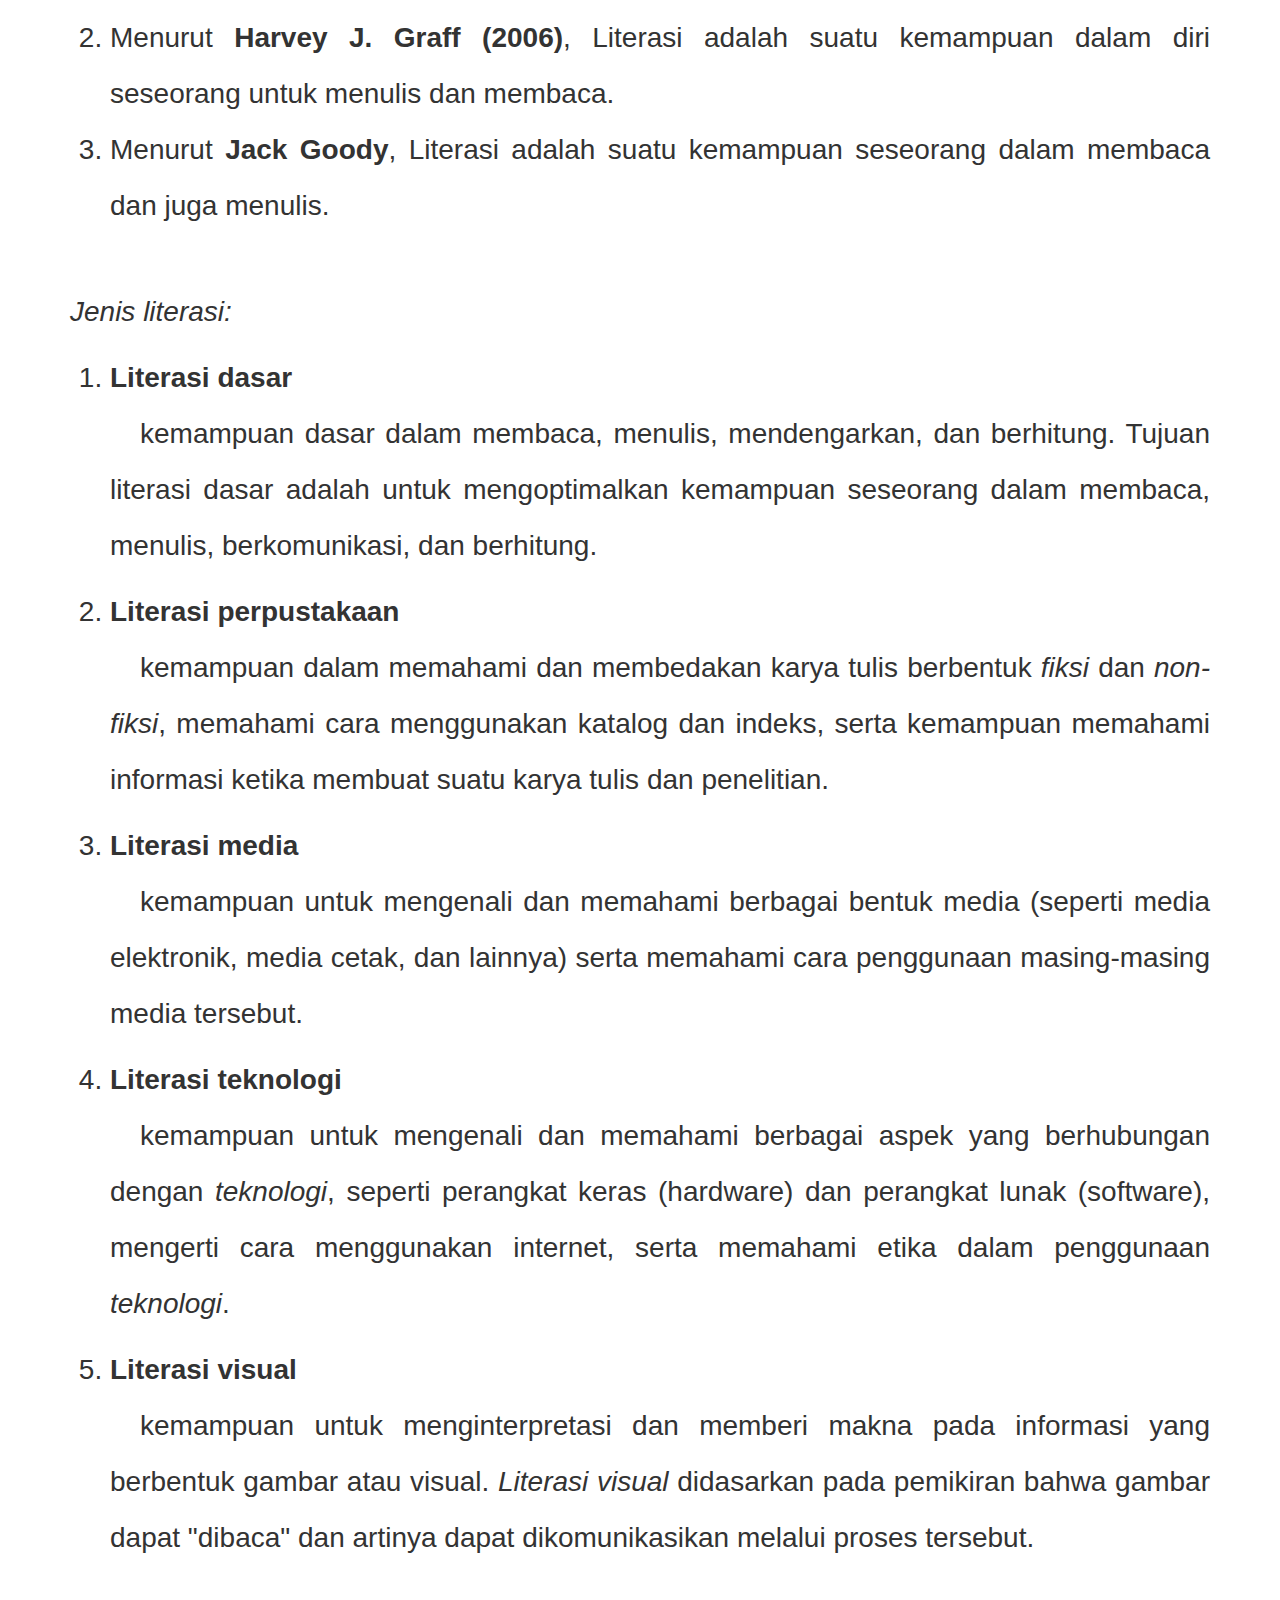
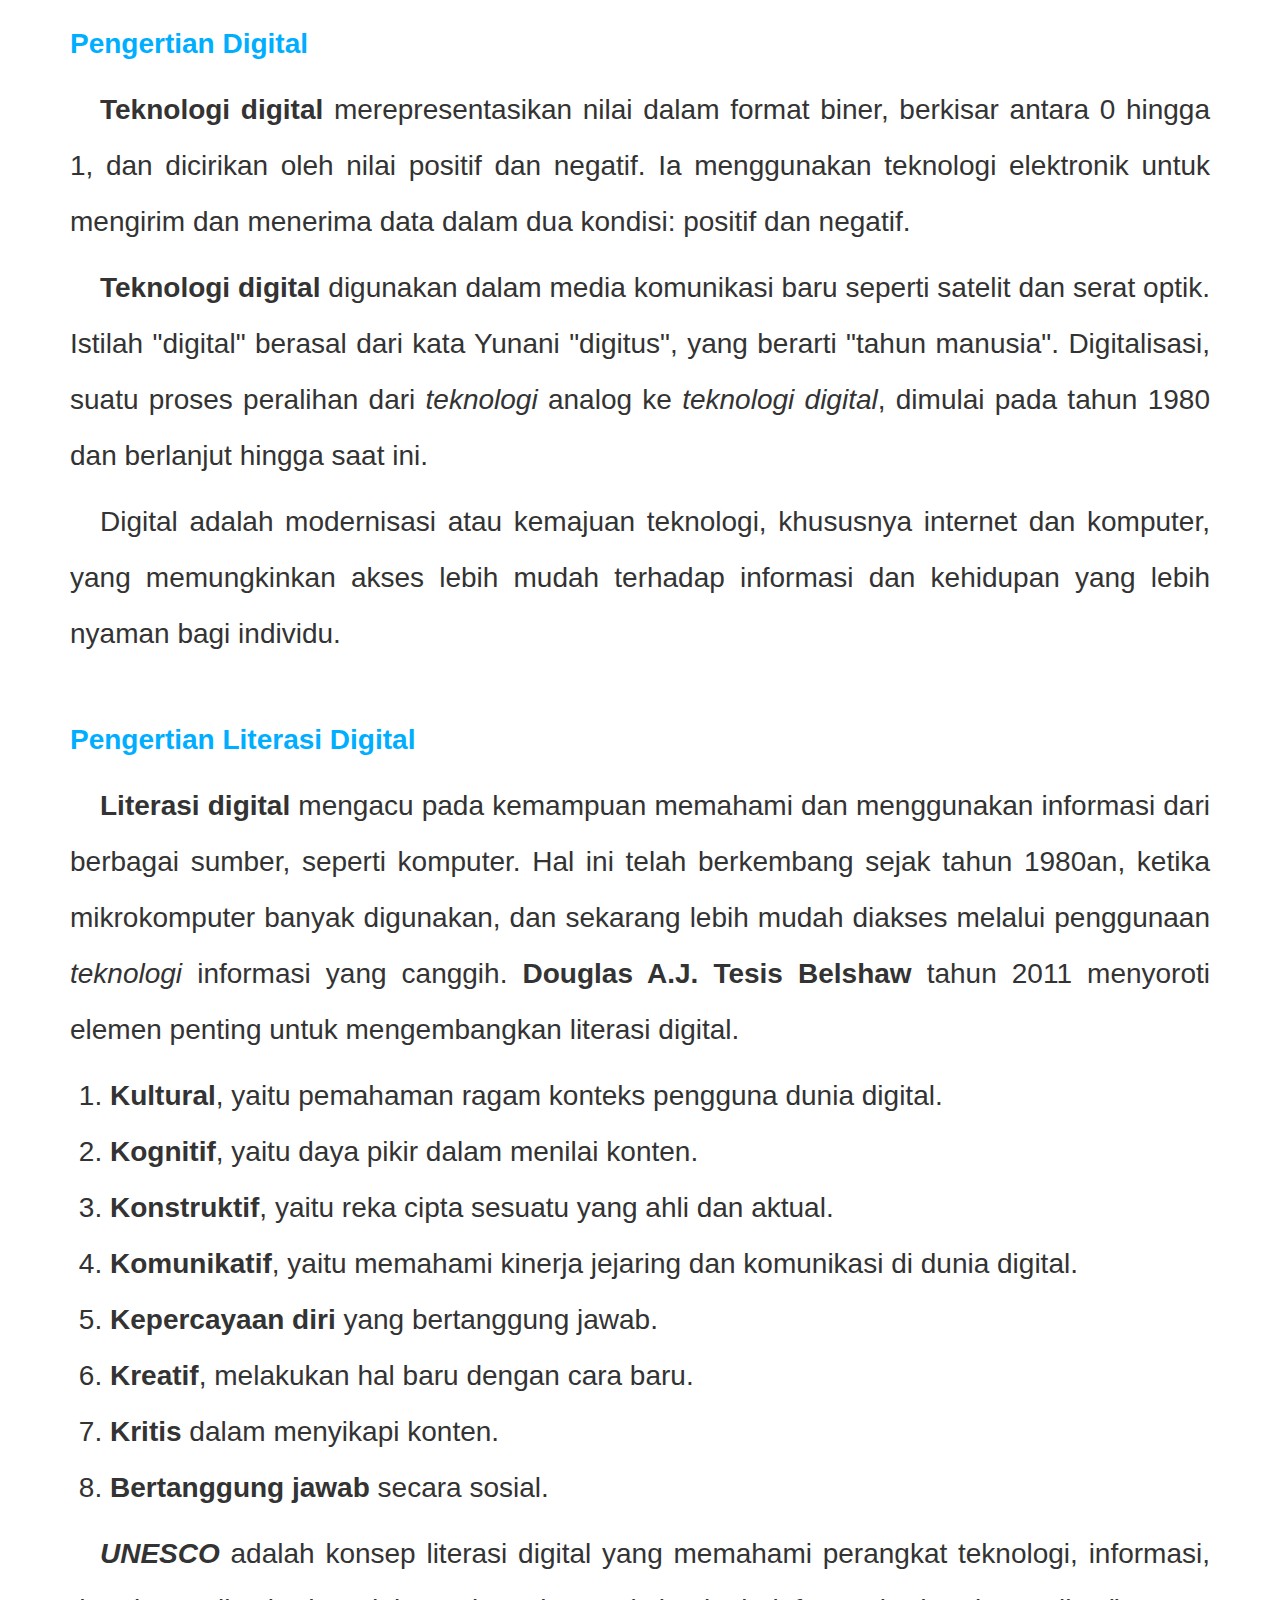
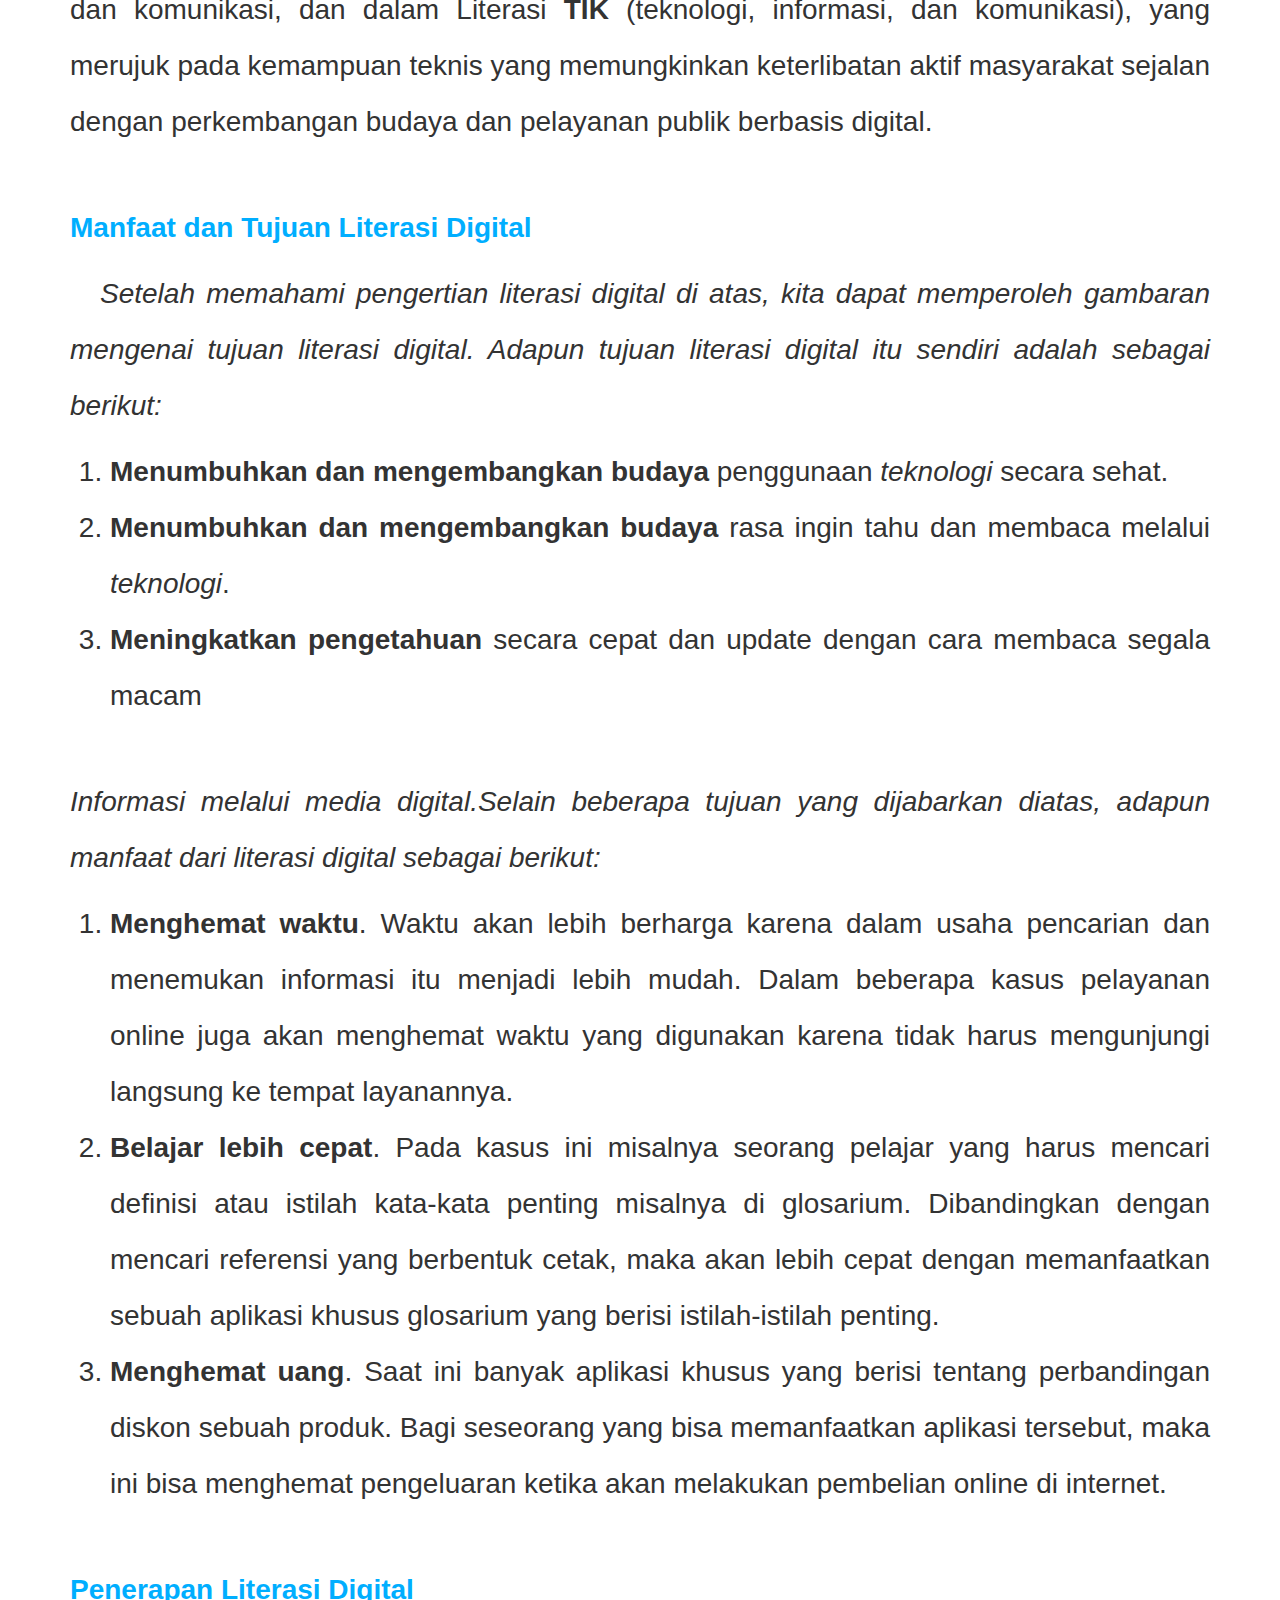
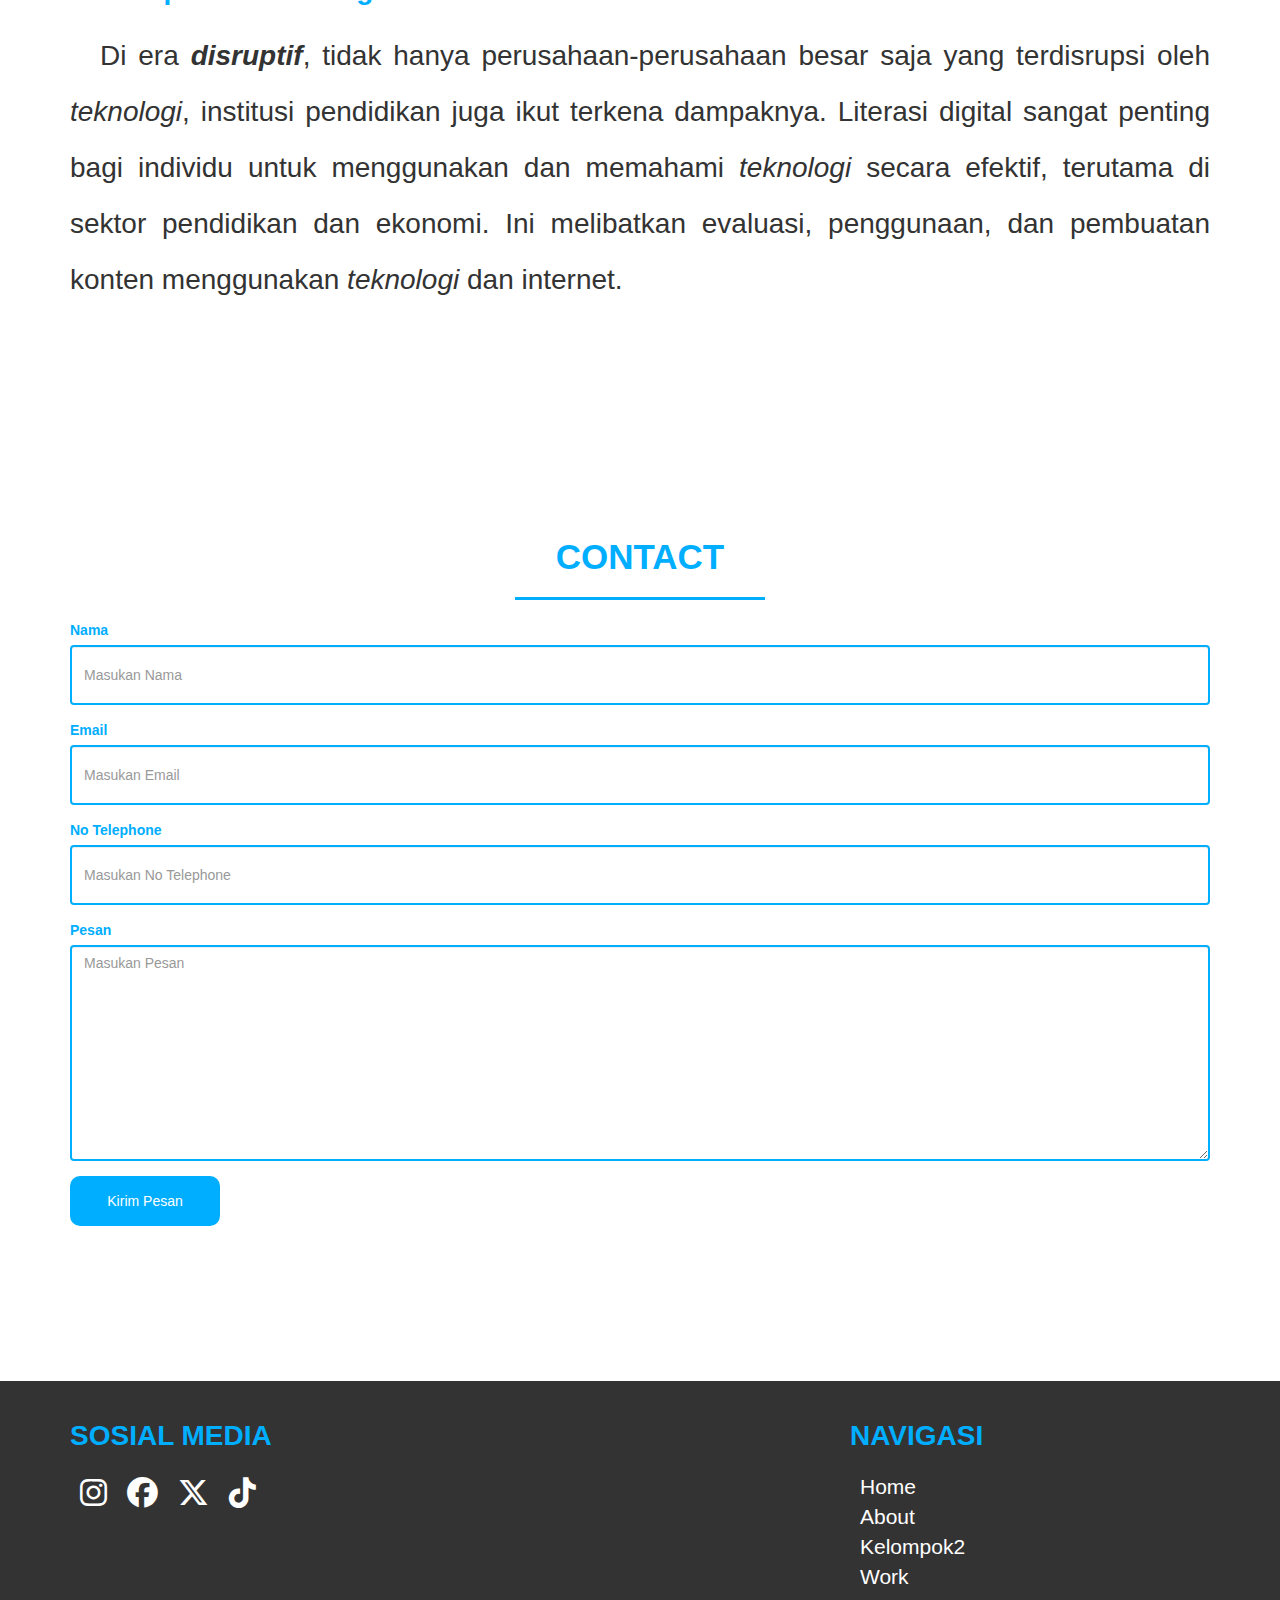
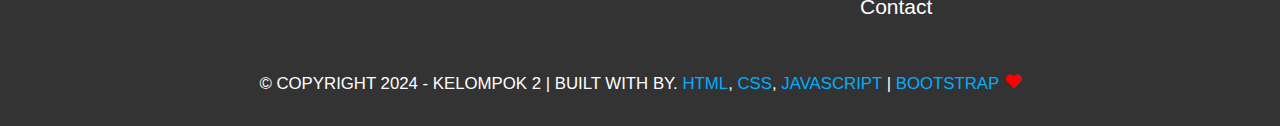
==== commit d6a982f9: "modified:   css/style.css 	modified:   index.html" ====
--- a/index.html
+++ b/index.html
@@ -369,7 +369,7 @@
               <ul class="list-unstyled">
                 <li><a href="#home">Home</a></li>
                 <li><a href="#about">About</a></li>
-                <li><a href="#kelompok-2">Kelompok 2</a></li>
+                <li><a href="#kelompok-2">Kelompok2</a></li>
                 <li><a href="#work">Work</a></li>
                 <li><a href="#contact">Contact</a></li>
               </ul>
--- a/css/style.css
+++ b/css/style.css
@@ -654,8 +654,8 @@
 @media screen and (min-width: 768px) and (max-width: 1440px) {
     /* Header And Navbar */
     .navbar {
-        padding: 20px 50px;
-        font-size: 1em;
+        padding: 20px 30px;
+        font-size: 1.6em;
     }
 
     .navbar-inverse .navbar-toggle .icon-bar {
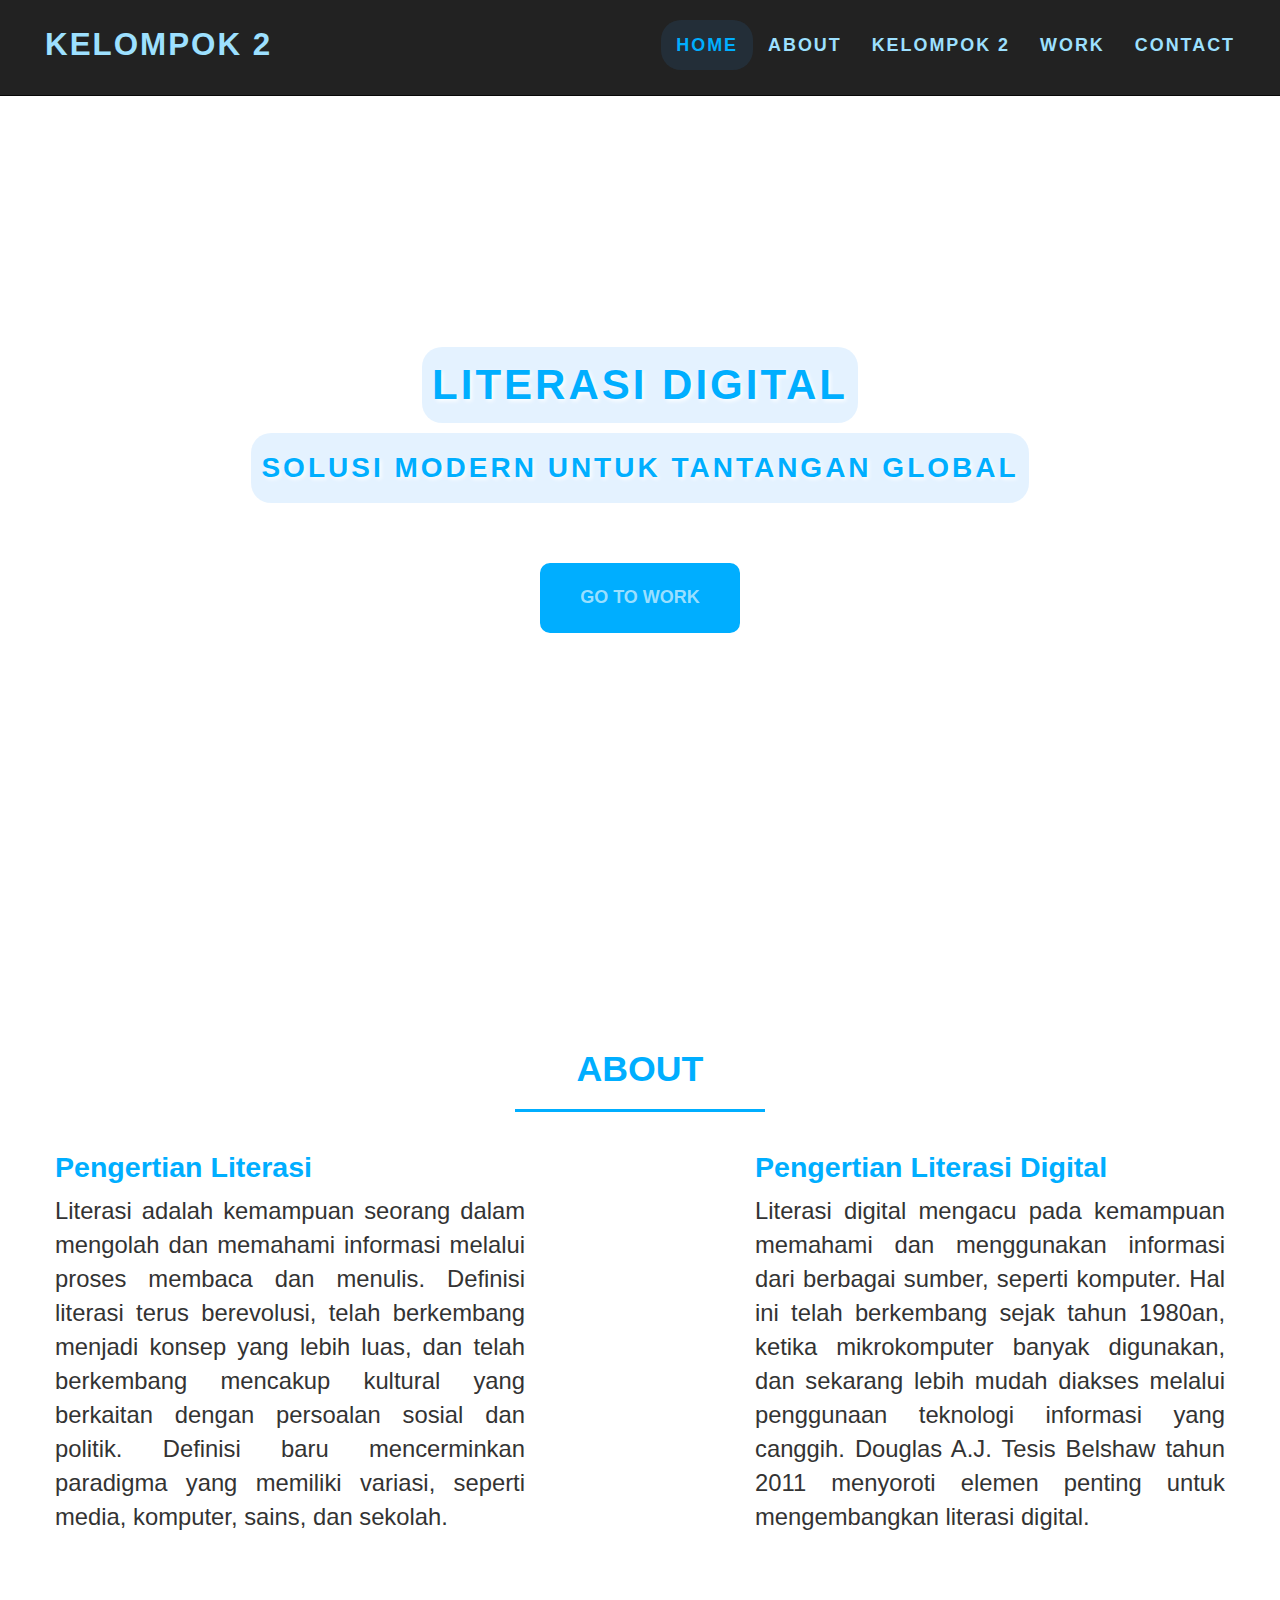
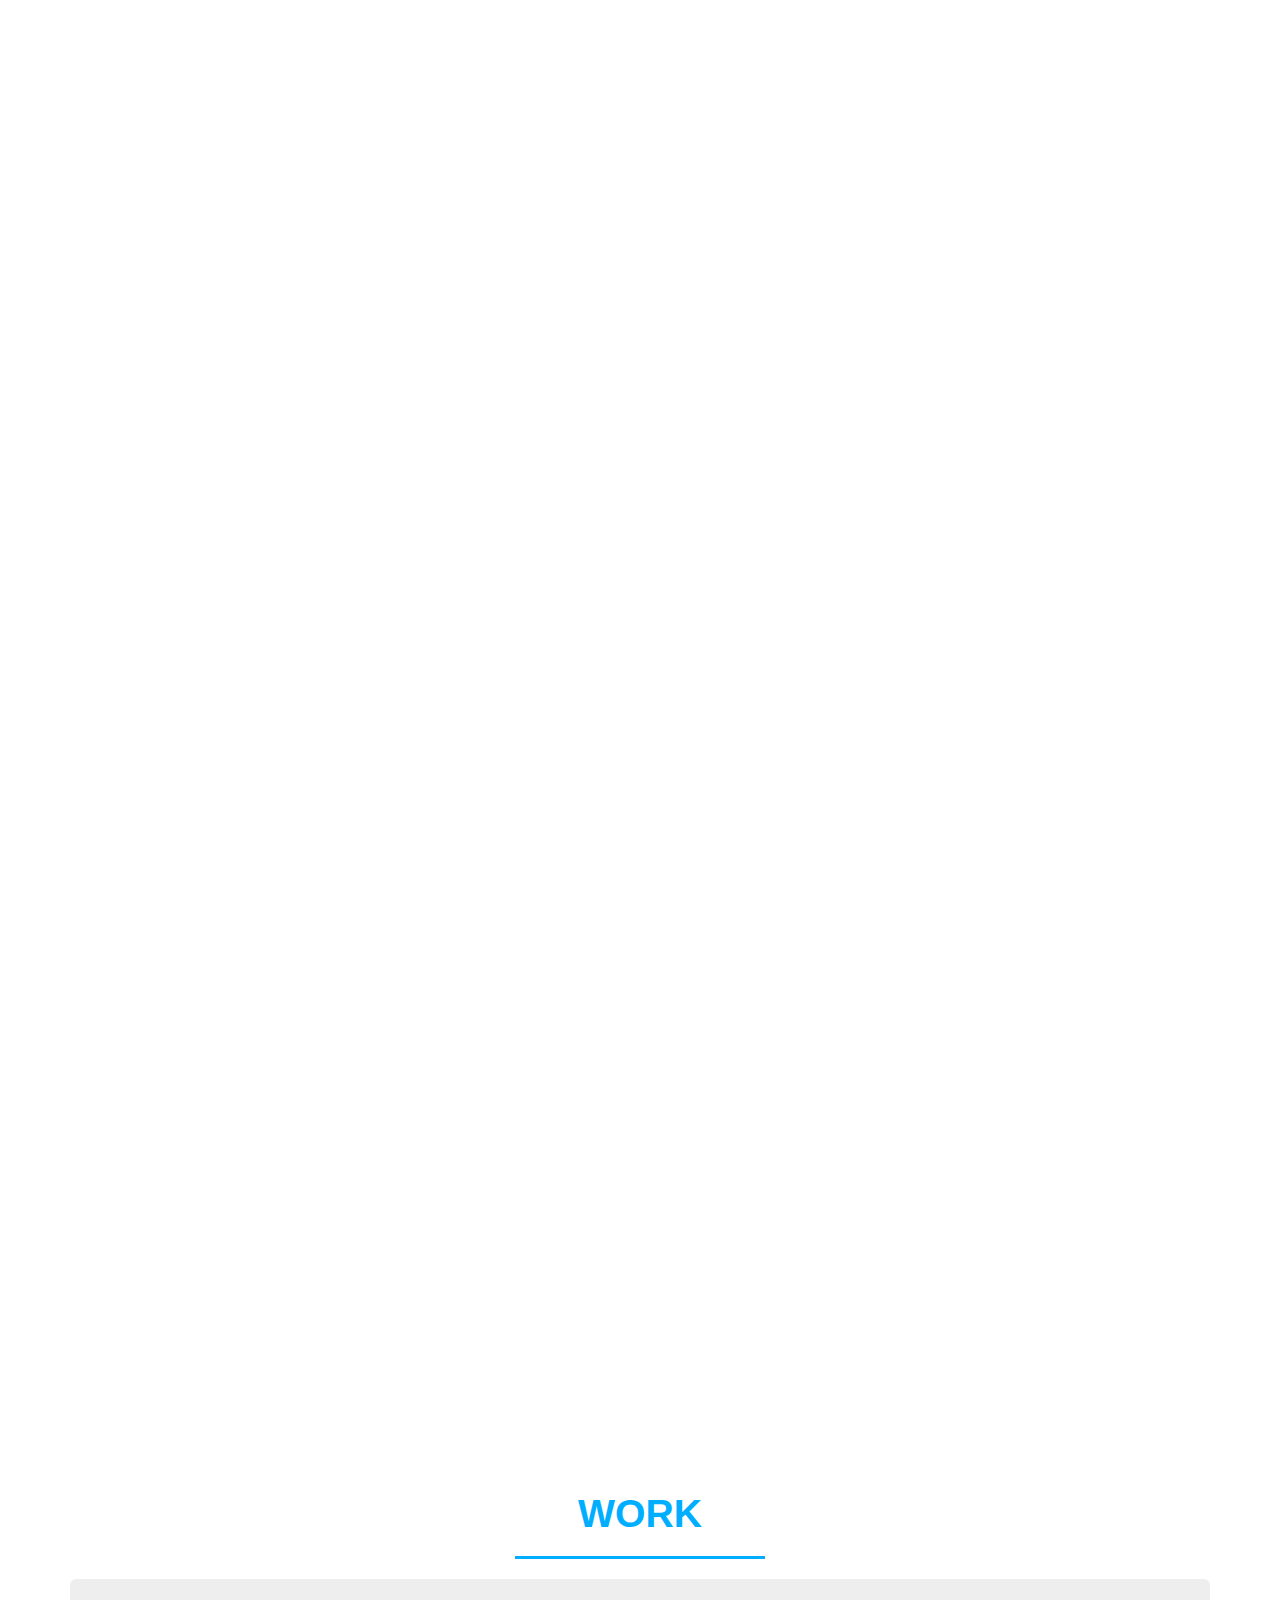
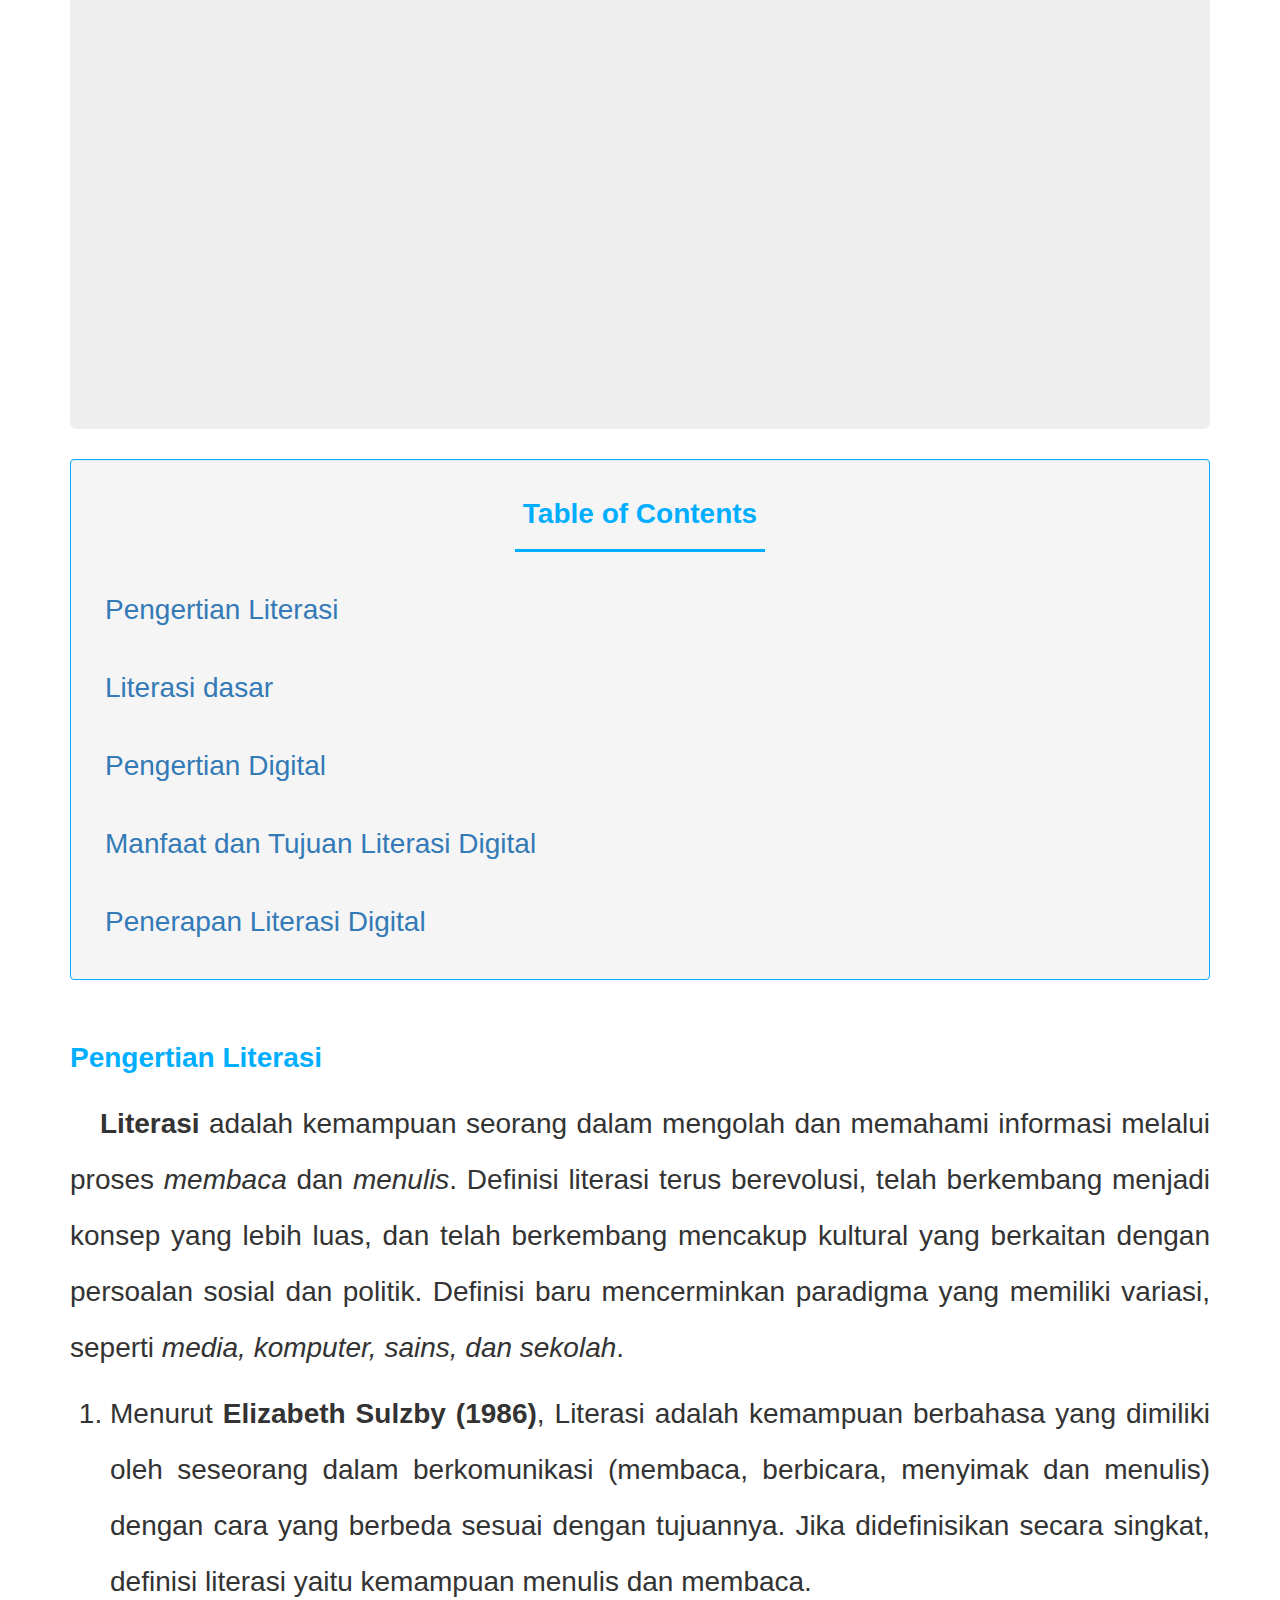
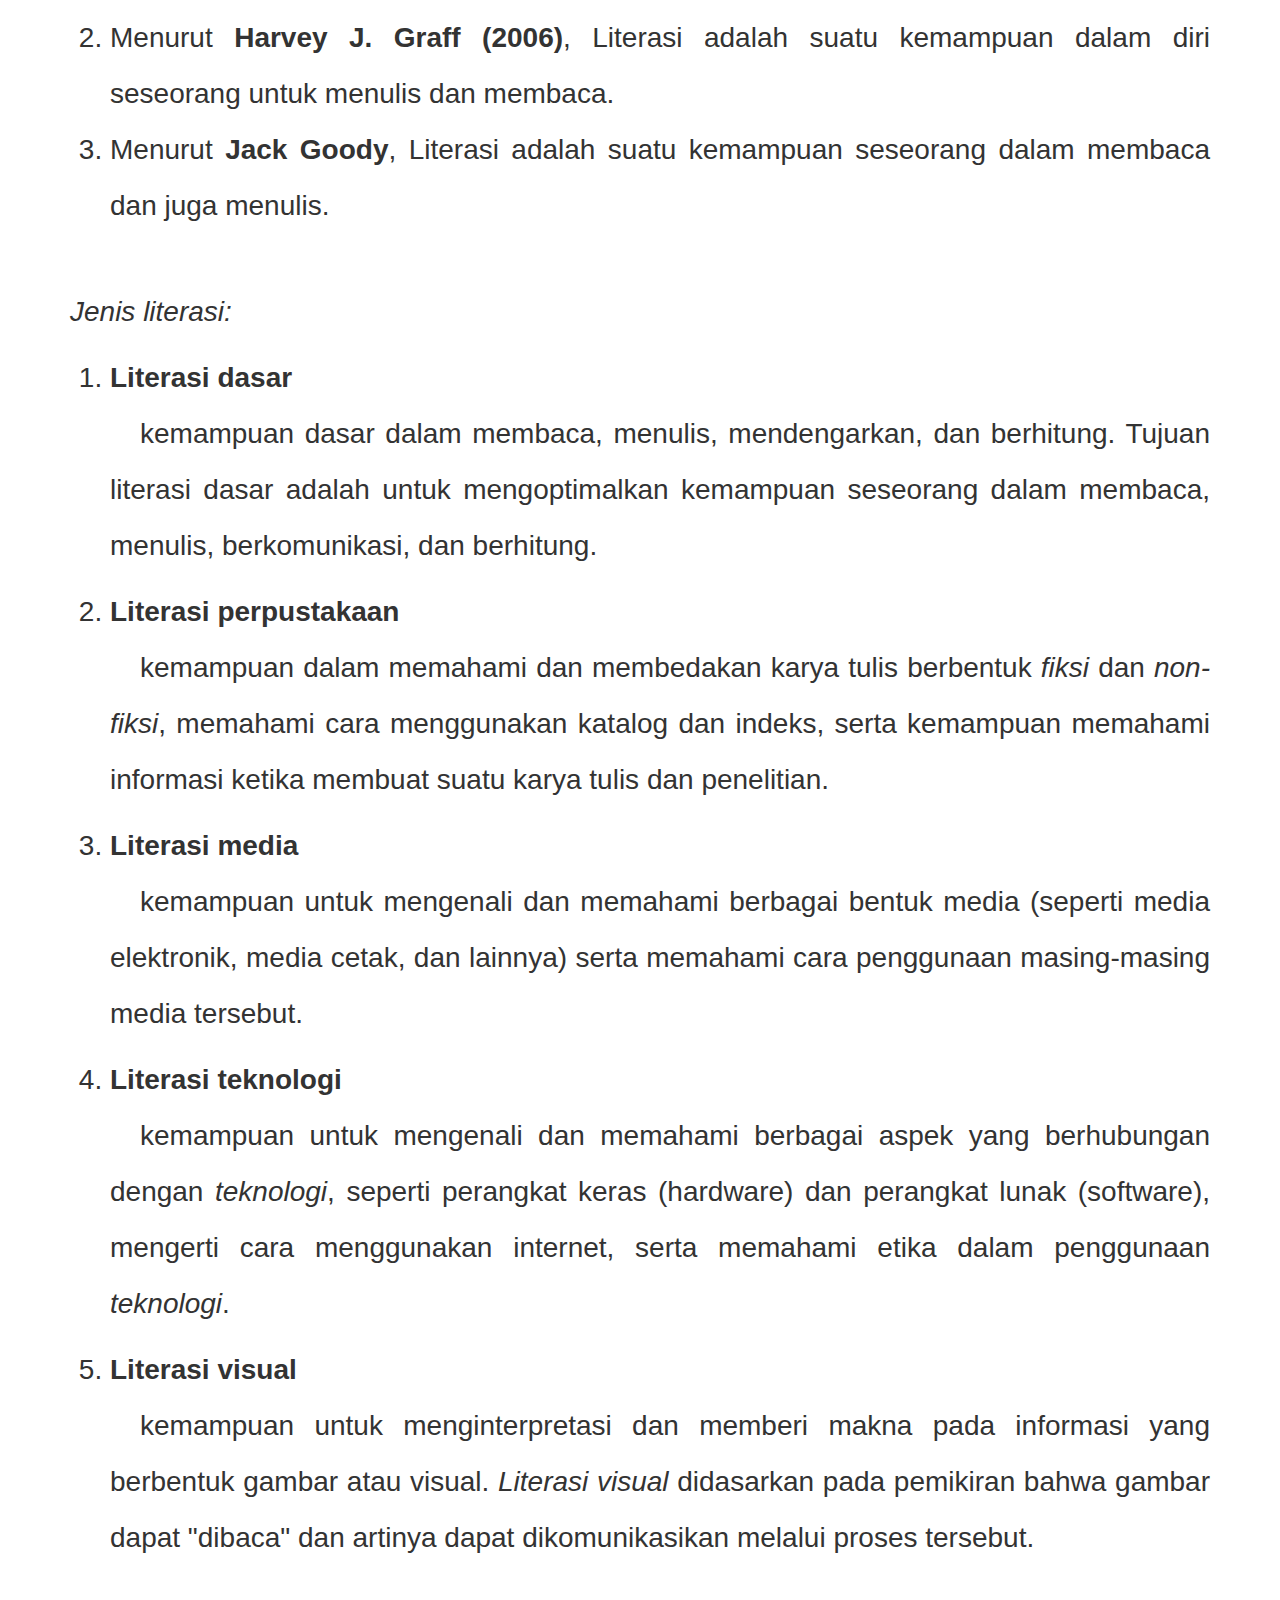
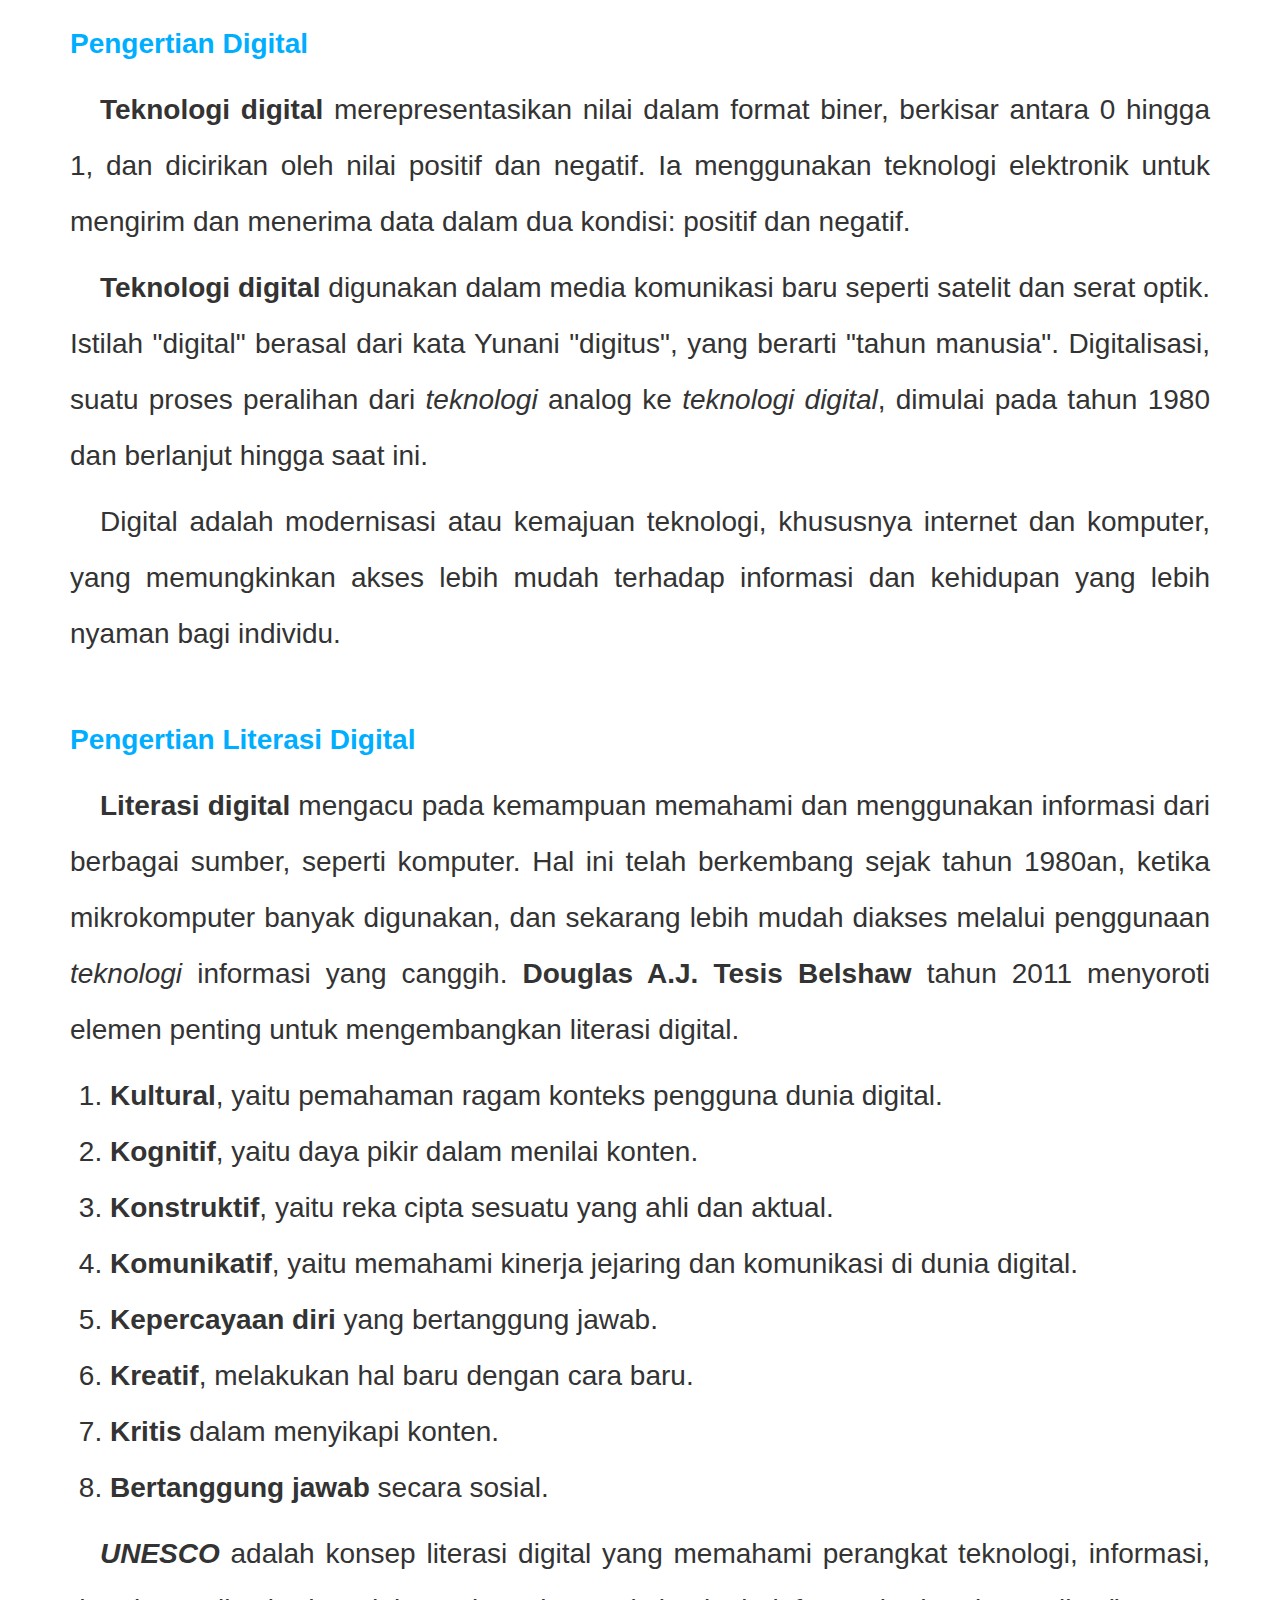
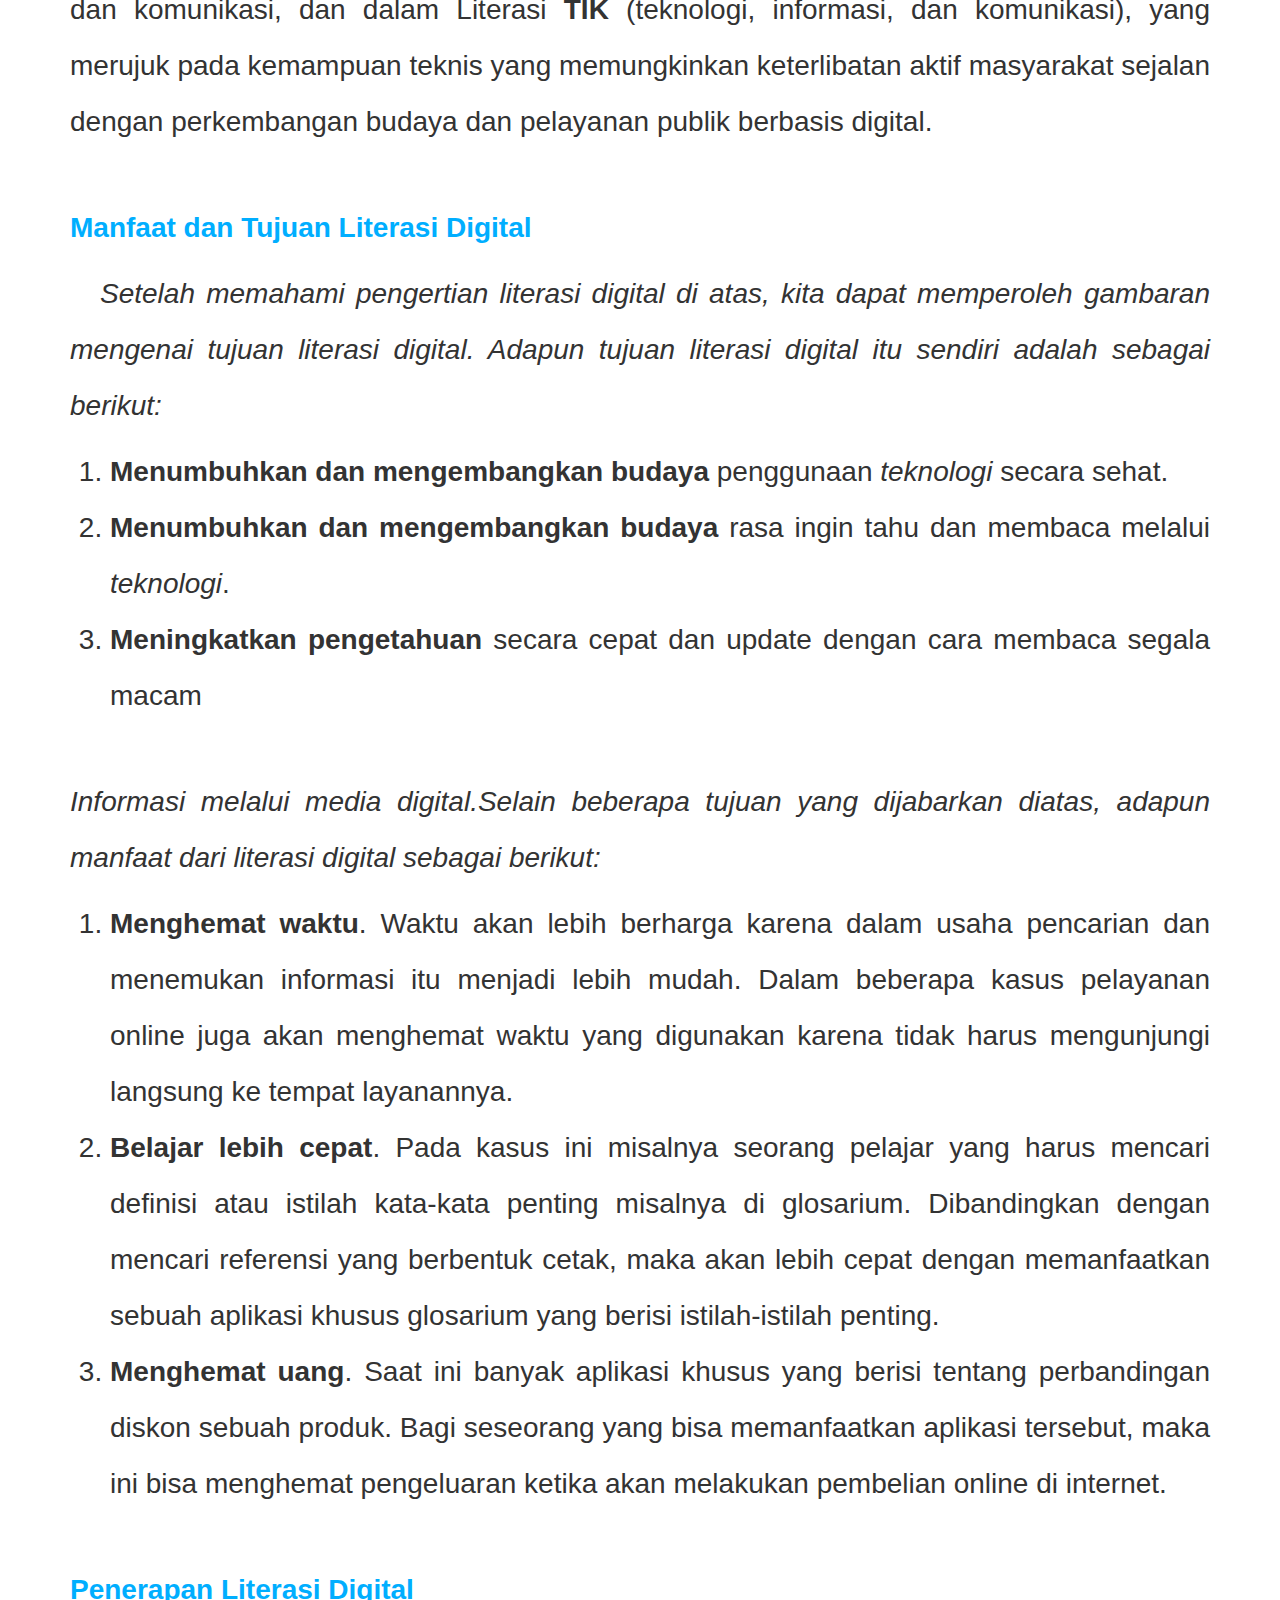
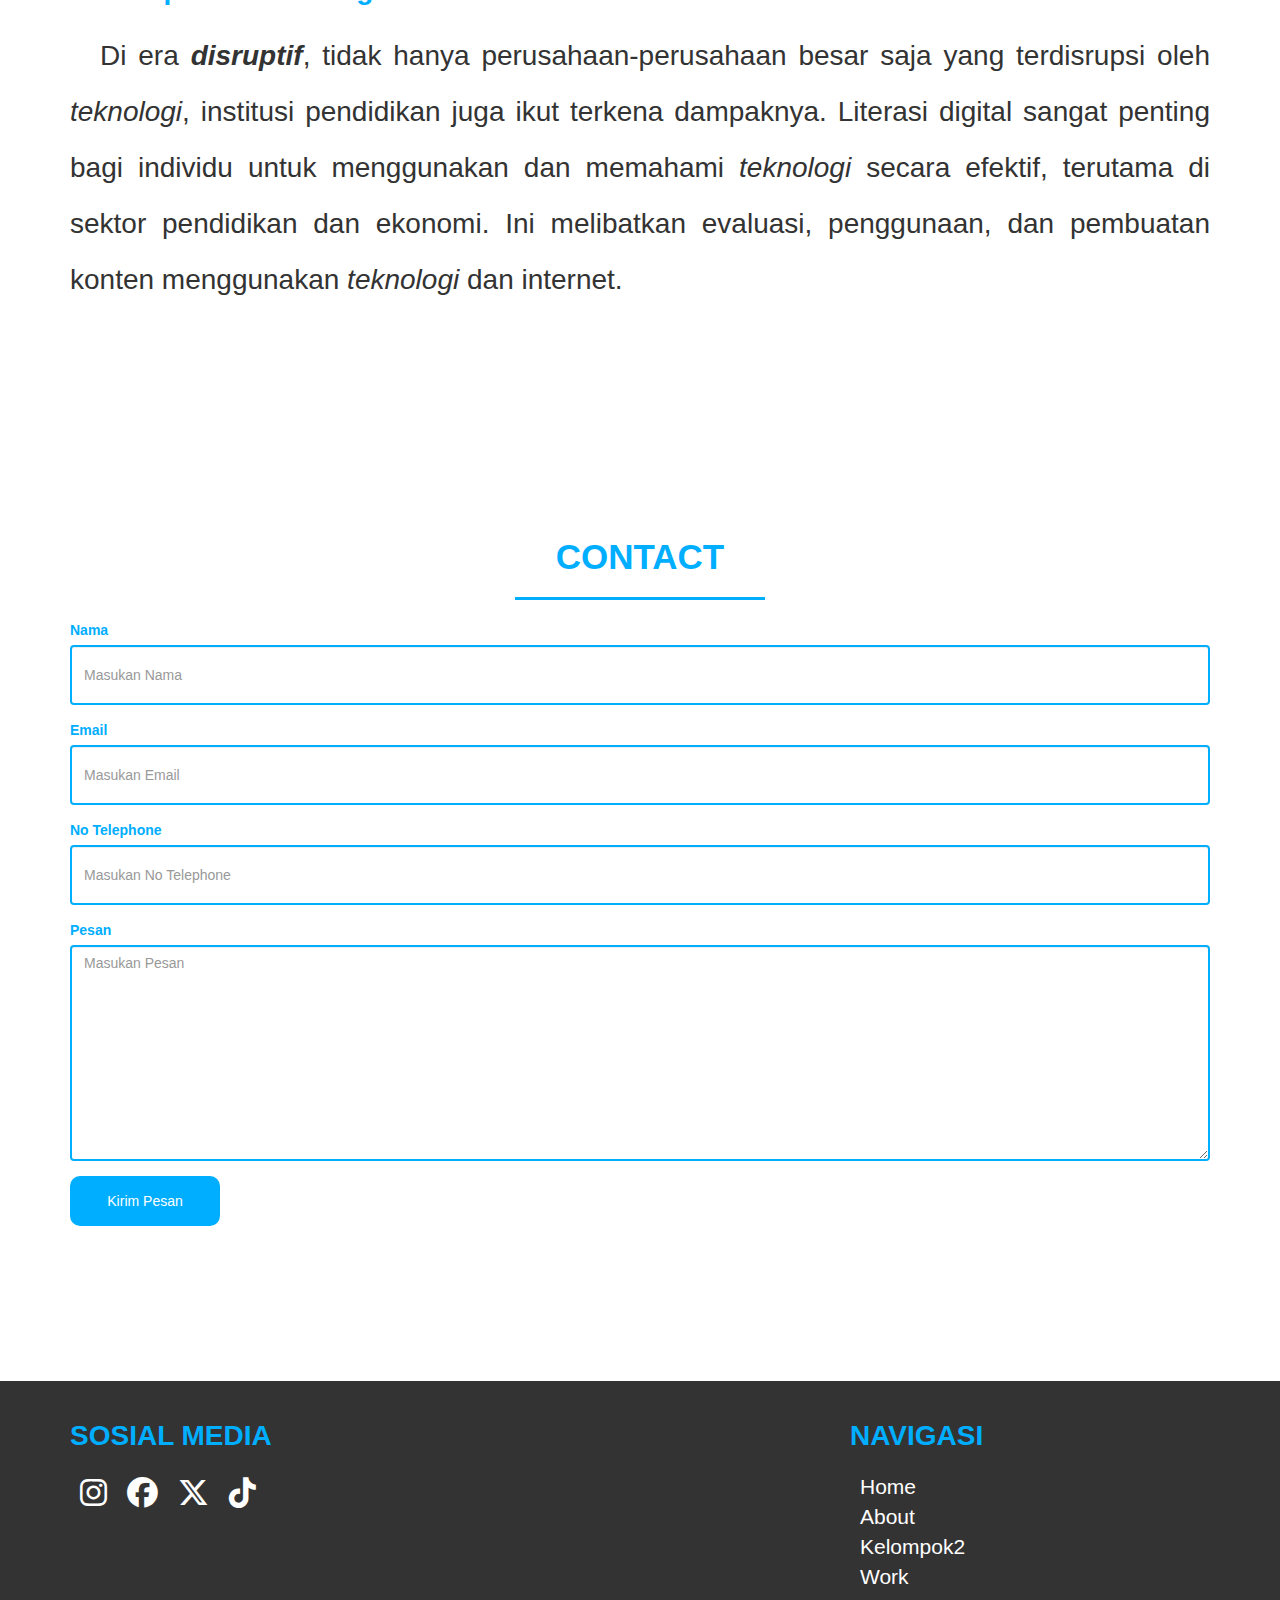
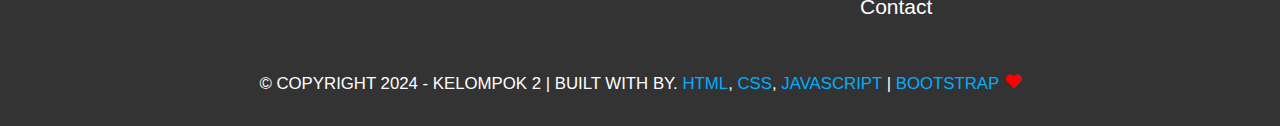
==== commit ddb5346f: "modified:   index.html" ====
--- a/index.html
+++ b/index.html
@@ -206,7 +206,7 @@
                       <a href="#section3">Pengertian Digital</a>
                     </li>
                     <li>
-                      <a href="#section4">Pengertian Literasi Digital</a>
+                      <a href="#section4">Manfaat dan Tujuan Literasi Digital</a>
                     </li>
                     <li>
                       <a href="#section5">Penerapan Literasi Digital</a>
